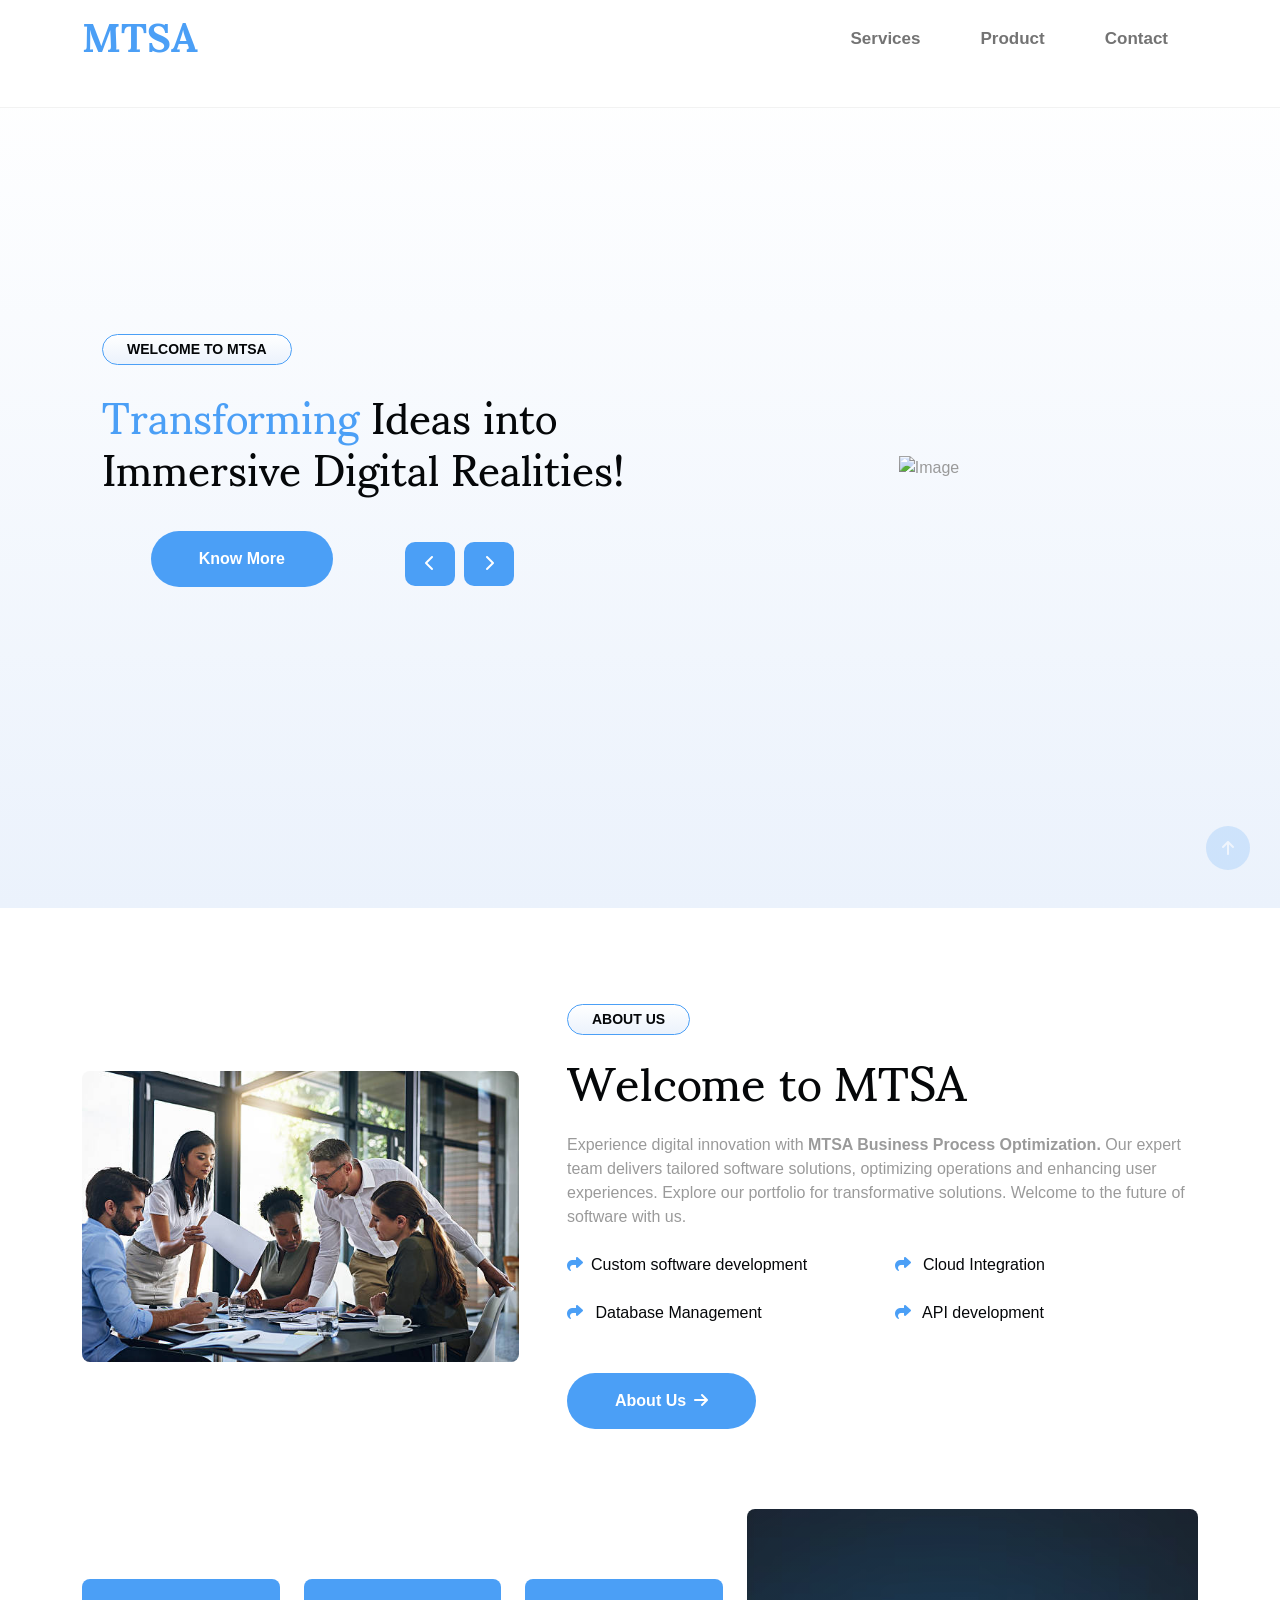
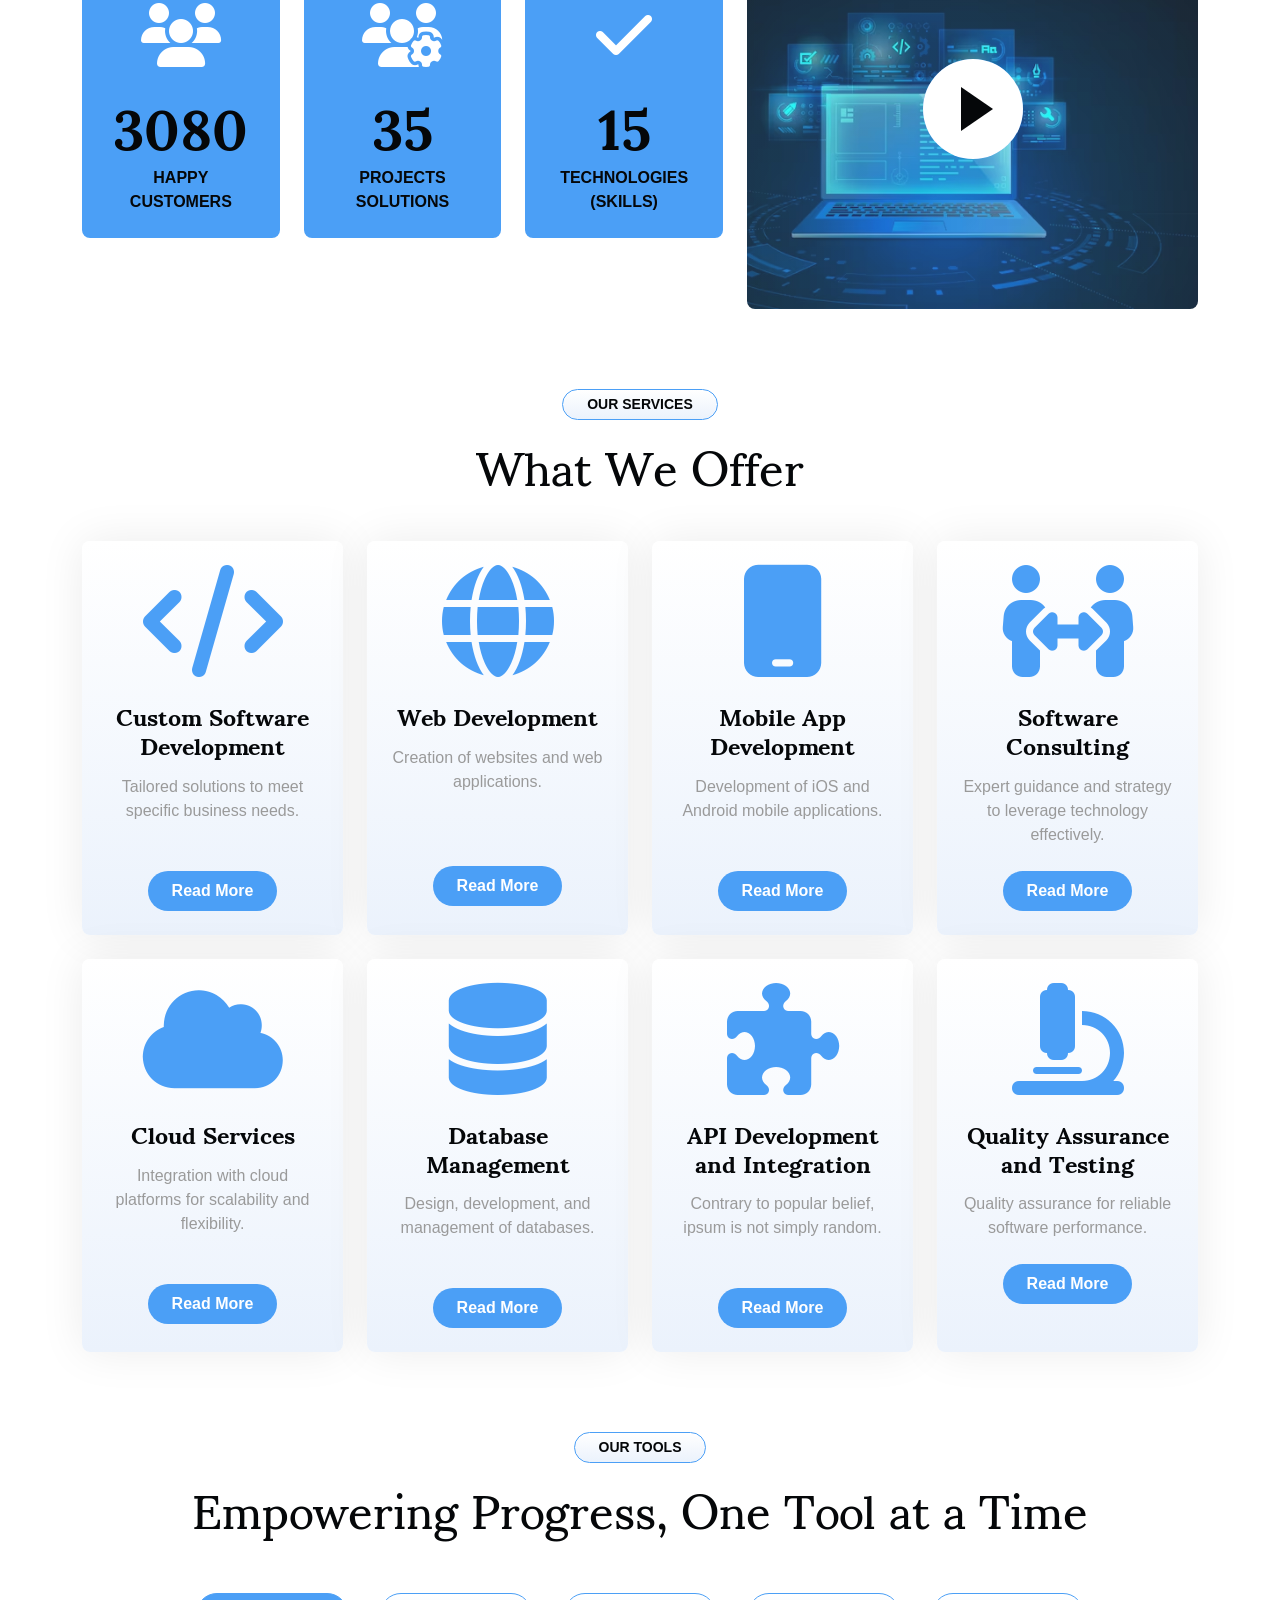
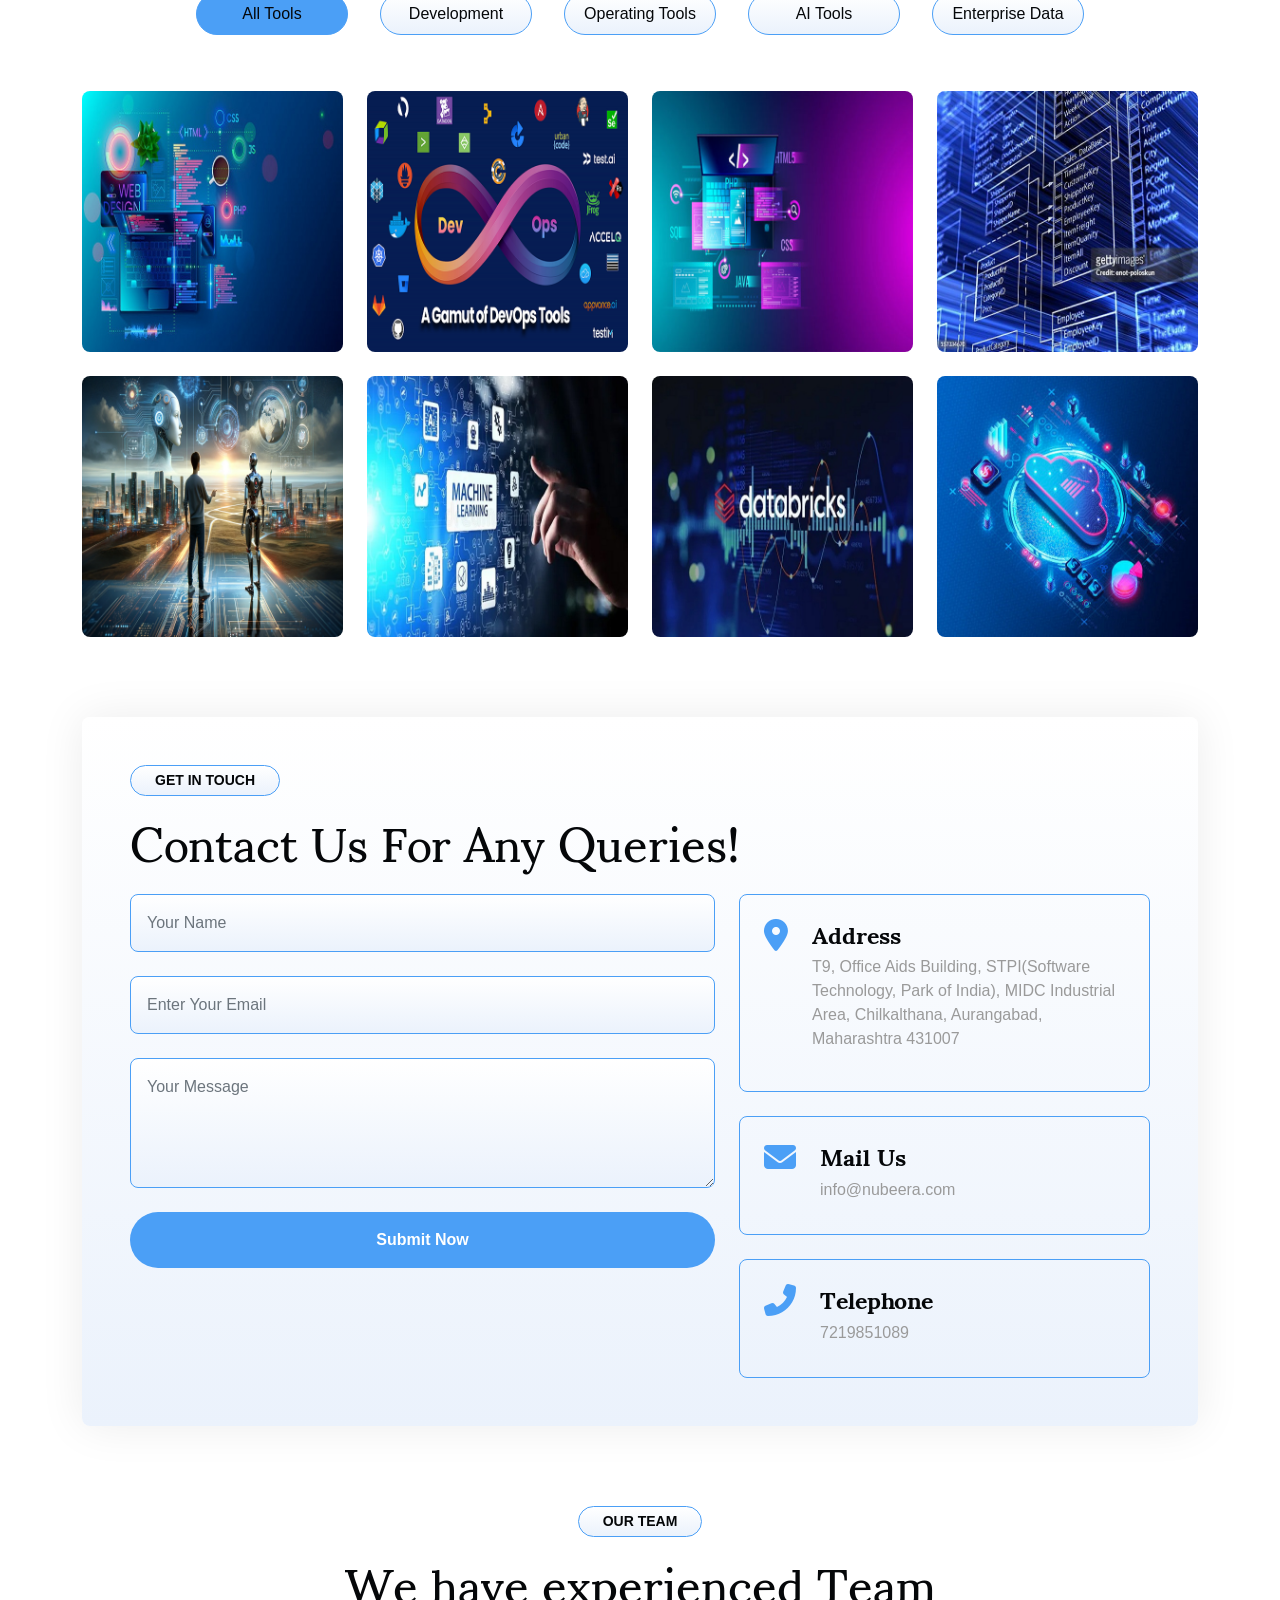
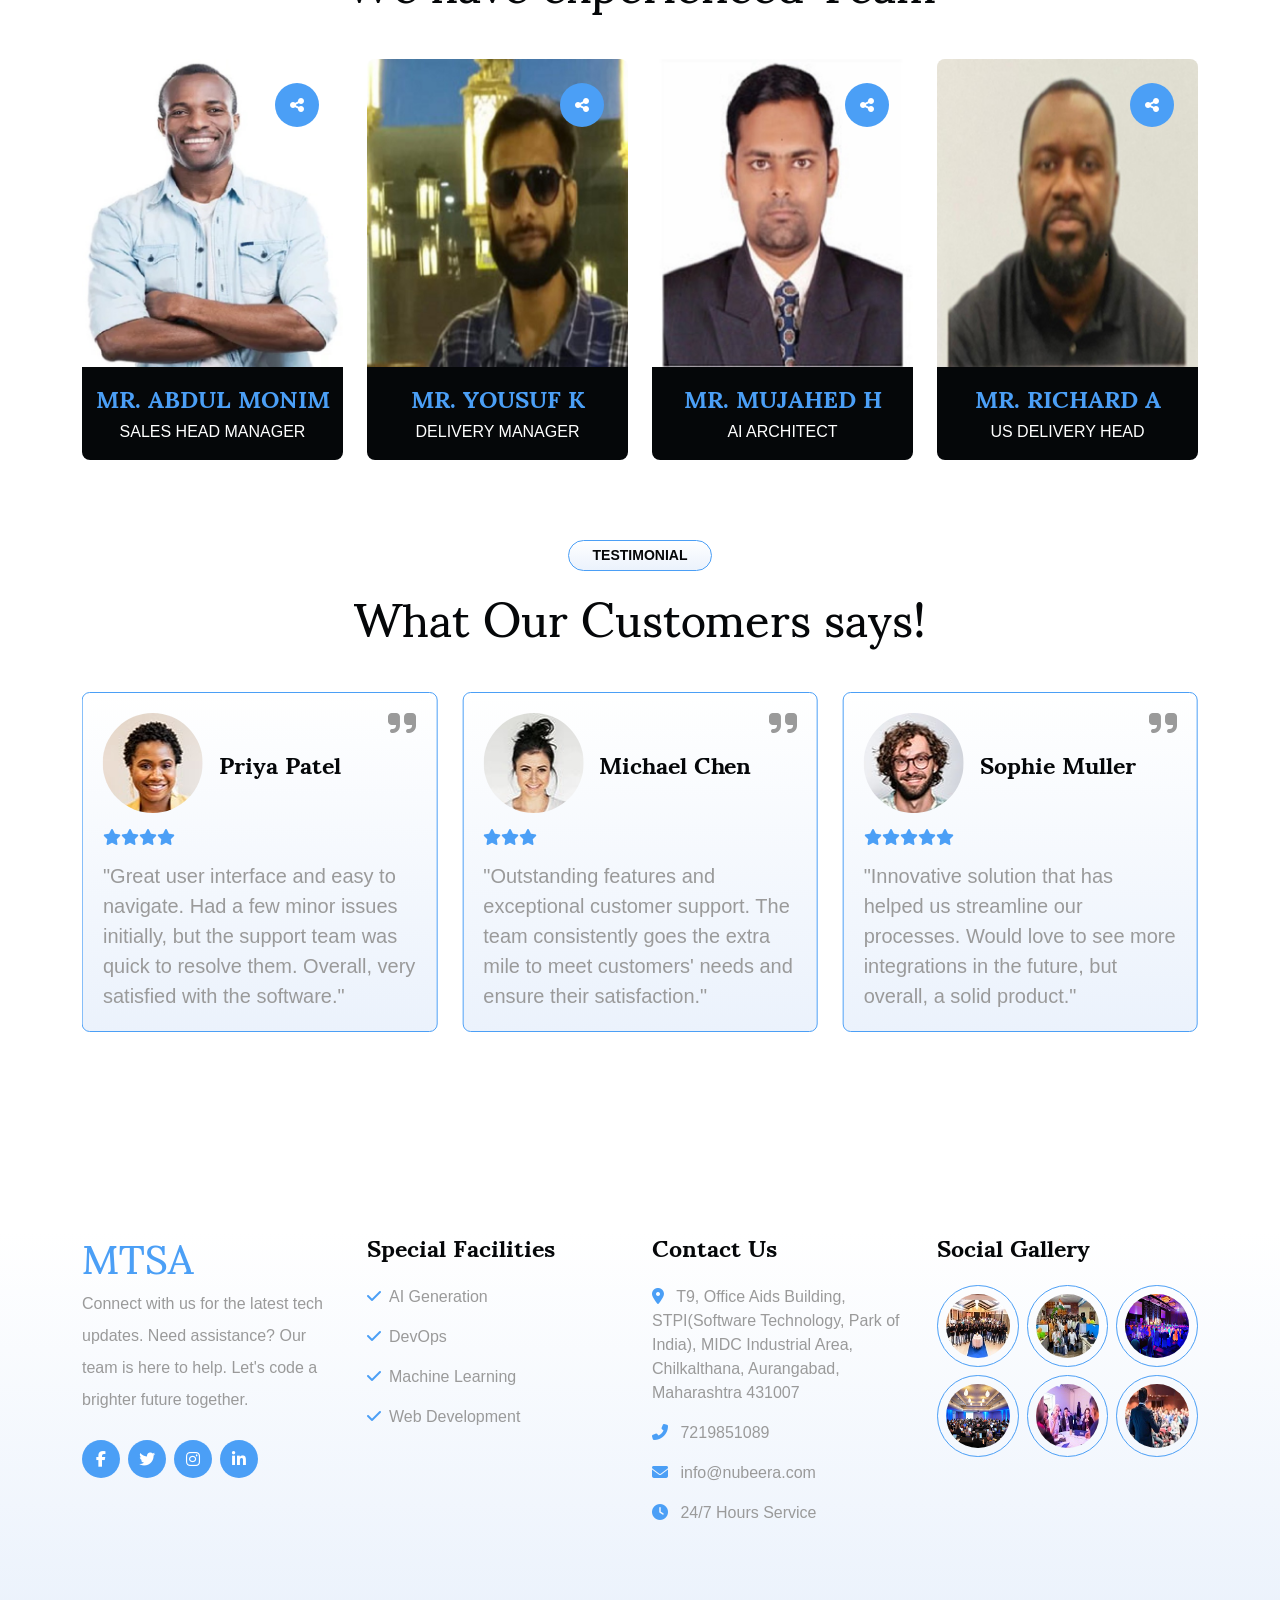
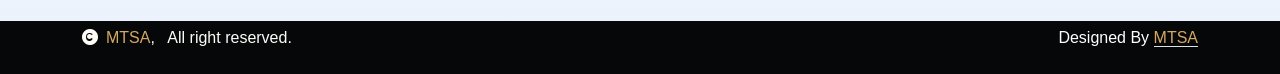
==== index.html @ e94530b8 "updated  services aand contact us page" ====
<!DOCTYPE html>
<html lang="en">

<head>
    <meta charset="utf-8">
    <title>MTSA Software Solutions</title>
    <meta content="width=device-width, initial-scale=1.0" name="viewport">
    <meta content="" name="keywords">
    <meta content="" name="description">

    <!-- Google Web Fonts -->
    <!-- <link rel="preconnect" href="https://fonts.googleapis.com">
    <link rel="preconnect" href="https://fonts.gstatic.com" crossorigin>
    <link href="https://fonts.googleapis.com/css2?family=Open+Sans:wght@400;600&family=Playball&display=swap"
        rel="stylesheet"> -->

    <link rel="preconnect" href="https://fonts.googleapis.com">
    <link rel="preconnect" href="https://fonts.gstatic.com" crossorigin>
    <link href="https://fonts.googleapis.com/css2?family=Sumana:wght@400;700&display=swap" rel="stylesheet">

    <!-- Icon Font Stylesheet -->
    <link rel="stylesheet" href="https://use.fontawesome.com/releases/v5.15.4/css/all.css" />
    <link href="https://cdn.jsdelivr.net/npm/bootstrap-icons@1.4.1/font/bootstrap-icons.css" rel="stylesheet">

    <!-- Libraries Stylesheet -->
    <link href="lib/animate/animate.min.css" rel="stylesheet">
    <link href="lib/lightbox/css/lightbox.min.css" rel="stylesheet">
    <link href="lib/owlcarousel/owl.carousel.min.css" rel="stylesheet">
    <link rel="stylesheet" href="https://cdnjs.cloudflare.com/ajax/libs/font-awesome/6.4.0/css/all.min.css"
        integrity="sha512-iecdLmaskl7CVkqkXNQ/ZH/XLlvWZOJyj7Yy7tcenmpD1ypASozpmT/E0iPtmFIB46ZmdtAc9eNBvH0H/ZpiBw=="
        crossorigin="anonymous" referrerpolicy="no-referrer" />

    <!-- Customized Bootstrap Stylesheet -->
    <link href="css/bootstrap.min.css" rel="stylesheet">

    <!-- Template Stylesheet -->
    <link href="css/style.css" rel="stylesheet">
    <link href="css/slider.css" rel="stylesheet">
</head>

<body>

    <!-- Spinner Start -->
    <div id="spinner"
        class="show w-100 vh-100 bg-white position-fixed translate-middle top-50 start-50  d-flex align-items-center justify-content-center">
        <div class="spinner-grow text-primary" role="status"></div>
    </div>
    <!-- Spinner End -->


    <!-- Navbar start -->
    <div class="container-fluid nav-bar">
        <div class="container">
            <nav class="navbar navbar-light navbar-expand-lg py-4">
                <a href="index.html" class="navbar-brand">
                    <h1 class="text-primary fw-bold mb-0 words-size">MTSA<span class="text-dark"></span> </h1>
                </a>
                <button class="navbar-toggler py-2 px-3" type="button" data-bs-toggle="collapse"
                    data-bs-target="#navbarCollapse">
                    <span class="fa fa-bars text-primary"></span>
                </button>
                <div class="collapse navbar-collapse justify-content-end" id="navbarCollapse">
                    <div class="navbar-nav">
                        <a href="service.html" class="nav-item nav-link">Services</a>
                        <a href="event.html" class="nav-item nav-link">Product</a>
                        <a href="contact.html" class="nav-item nav-link">Contact</a>
                        <!-- <div class="nav-item dropdown">
                            <a href="#" class="nav-link dropdown-toggle" data-bs-toggle="dropdown">Pages</a>
                            <div class="dropdown-menu bg-light">
                                <a href="book.html" class="dropdown-item">Booking</a>
                                <a href="blog.html" class="dropdown-item">Our Blog</a>
                                <a href="team.html" class="dropdown-item">Our Team</a>
                                <a href="testimonial.html" class="dropdown-item">Testimonial</a>
                                <a href="404.html" class="dropdown-item">404 Page</a>
                            </div>
                        </div> -->
                    </div>
                    <!-- <button class="btn-search btn btn-primary btn-md-square me-4 rounded-circle d-none d-lg-inline-flex"
                        data-bs-toggle="modal" data-bs-target="#searchModal"><i class="fas fa-search"></i></button>
                    <a href="" class="btn btn-primary py-2 px-4 d-none d-xl-inline-block rounded-pill">Book Now</a> -->
                </div>
            </nav>
        </div>
    </div>
    <!-- Navbar End -->


    <!-- Modal Search Start -->
    <div class="modal fade" id="searchModal" tabindex="-1" aria-labelledby="exampleModalLabel" aria-hidden="true">
        <div class="modal-dialog modal-fullscreen">
            <div class="modal-content rounded-0">
                <div class="modal-header">
                    <h5 class="modal-title" id="exampleModalLabel">Search by keyword</h5>
                    <button type="button" class="btn-close" data-bs-dismiss="modal" aria-label="Close"></button>
                </div>
                <div class="modal-body d-flex align-items-center">
                    <div class="input-group w-75 mx-auto d-flex">
                        <input type="search" class="form-control bg-transparent p-3" placeholder="keywords"
                            aria-describedby="search-icon-1">
                        <span id="search-icon-1" class="input-group-text p-3"><i class="fa fa-search"></i></span>
                    </div>
                </div>
            </div>
        </div>
    </div>
    <!-- Modal Search End -->


    <!-- Hero Start -->
    <div class="container-fluid bg-light py-6 my-6 mt-0">
        <div class="container">
            <div class="row g-5 align-items-center">
                <!-- <div class="col-lg-7 col-md-12">
                    <small
                        class="d-inline-block fw-bold text-dark text-uppercase bg-light border border-primary rounded-pill px-4 py-1 mb-4 animated bounceInDown">Welcome
                        to MTSA</small>
                    <h1 class="display-1 mb-4 animated bounceInDown">"Empowering <span
                            class="text-primary">Tomorrow's<br></span>Solutions, Today"</h1>
                    <a href=""
                        class="btn btn-primary border-0 rounded-pill py-3 px-4 px-md-5 me-4 animated bounceInLeft">Know
                        More</a>
                </div>
                <div class="col-lg-5 col-md-12">
                    <img src="img/hero-4.png" class="img-fluid rounded animated zoomIn" style="height: 65vh;" alt="">
                    <img src="img/hero-1.gif" alt="gif-image" style="height: 59vh; width: 39vw;">
                </div> -->

                <div class="slider">
                    <div class="slide active">
                        <div class="text">
                            <small
                                class="d-inline-block fw-bold text-dark text-uppercase bg-light border border-primary rounded-pill px-4 py-1 mb-4 animated bounceInDown">Welcome
                                to MTSA</small>
                            <h1 class="display-1 mb-4 animated bounceInDown"><span
                                    class="text-primary">Transforming</span>&nbsp;Ideas into Immersive Digital
                                Realities!</h1>
                        
                            <div class="button-container">
                                <a href="#"
                                    class="btn btn-primary border-0 rounded-pill py-3 px-4 px-md-5 me-4 animated bounceInLeft">Know
                                    More</a>
                                <div class="controls border-0 rounded-pill py-3 px-4 px-md-5 me-4 animated bounceInLeft">
                                    <button onclick="prevSlide()"><i class="fas fa-chevron-left"></i></button>
                                    <button onclick="nextSlide()"><i class="fas fa-chevron-right"></i></button>
                                </div>
                            </div>
                        </div>

                        <div class="media rounded animated zoomIn">
                            <img src="img/hero-1.gif" alt="Image">
                        </div>
                    </div>

                    <div class="slide">
                        <div class="text">
                            <small
                                class="d-inline-block fw-bold text-dark text-uppercase bg-light border border-primary rounded-pill px-4 py-1 mb-4 animated bounceInDown">Welcome
                                to MTSA</small>
                            <h1 class="display-1 mb-4 animated bounceInDown">Streamlining<span
                                    class="text-primary">&nbsp;Operations</span>&nbsp;for Seamless Development</h1>
                            <div class="button-container">
                                <a href="#"
                                    class="btn btn-primary border-0 rounded-pill py-3 px-4 px-md-5 me-4 animated bounceInLeft">Know
                                    More</a>
                                    <div class="controls border-0 rounded-pill py-3 px-4 px-md-5 me-4 animated bounceInLeft">
                                    <button onclick="prevSlide()"><i class="fas fa-chevron-left"></i></button>
                                    <button onclick="nextSlide()"><i class="fas fa-chevron-right"></i></button>
                                </div>
                            </div>
                        </div>
                        <div class="media rounded animated zoomIn">
                            <img src="img/hero-2.gif" class="DevOps-gif" alt="Image">
                        </div>
                    </div>


                    <div class="slide">
                        <div class="text">
                            <small
                                class="d-inline-block fw-bold text-dark text-uppercase bg-light border border-primary rounded-pill px-4 py-1 mb-4 animated bounceInDown">Welcome
                                to MTSA</small>
                            <h1 class="display-1 mb-4 animated bounceInDown">Unleash the<span
                                    class="text-primary">&nbsp;Power</span>&nbsp;of Data with Machine Learning</h1>
                            <div class="button-container">
                                <a href="#"
                                    class="btn btn-primary border-0 rounded-pill py-3 px-4 px-md-5 me-4 animated bounceInLeft">Know
                                    More</a>
                                    <div class="controls border-0 rounded-pill py-3 px-4 px-md-5 me-4 animated bounceInLeft">
                                    <button onclick="prevSlide()"><i class="fas fa-chevron-left"></i></button>
                                    <button onclick="nextSlide()"><i class="fas fa-chevron-right"></i></button>
                                </div>
                            </div>
                        </div>
                        <div class="media rounded animated zoomIn">
                            <img src="img/hero-4.gif" class="DevOps-gif" alt="Image">
                        </div>
                    </div>
                </div>
            </div>
        </div>
    </div>

    <!-- Hero End -->

    <!-- About Satrt -->
    <div class="container-fluid py-6">
        <div class="container">
            <div class="row g-5 align-items-center">
                <div class="col-lg-5 wow bounceInUp" data-wow-delay="0.1s">
                    <img src="img/index_About_us.jpg" class="img-fluid rounded" alt="">
                </div>
                <div class="col-lg-7 wow bounceInUp" data-wow-delay="0.3s">
                    <small
                        class="d-inline-block fw-bold text-dark text-uppercase bg-light border border-primary rounded-pill px-4 py-1 mb-3">About
                        Us</small>
                    <h1 class="display-5 mb-4">Welcome to MTSA</h1>
                    <p class="mb-4">Experience digital innovation with <strong>MTSA Business Process
                            Optimization.</strong> Our expert
                        team delivers tailored software solutions, optimizing operations and enhancing user experiences.
                        Explore our portfolio for transformative solutions. Welcome to the future of software with us.
                    </p>
                    <div class="row g-4 text-dark mb-5">
                        <div class="col-sm-6">
                            <i class="fas fa-share text-primary me-2"></i>Custom software development
                        </div>
                        <div class="col-sm-6">
                            <i class="fas fa-share text-primary me-2"></i> Cloud Integration
                        </div>
                        <div class="col-sm-6">
                            <i class="fas fa-share text-primary me-2"></i> Database Management
                        </div>
                        <div class="col-sm-6">
                            <i class="fas fa-share text-primary me-2"></i> API development
                        </div>
                    </div>
                    <a href="" class="btn btn-primary py-3 px-5 rounded-pill">About Us<i
                            class="fas fa-arrow-right ps-2"></i></a>
                </div>
            </div>
        </div>
    </div>
    <!-- About End -->


    <!-- Fact Start-->
    <div class="container-fluid faqt py-6">
        <div class="container">
            <div class="row g-4 align-items-center">
                <div class="col-lg-7">
                    <div class="row g-4">
                        <div class="col-sm-4 wow bounceInUp" data-wow-delay="0.3s">
                            <div class="faqt-item bg-primary rounded p-4 text-center">
                                <i class="fas fa-users fa-4x mb-4 text-white"></i>
                                <h1 class="display-4 fw-bold" data-toggle="counter-up">7000</h1>
                                <p class="text-dark text-uppercase fw-bold mb-0">Happy Customers</p>
                            </div>
                        </div>
                        <div class="col-sm-4 wow bounceInUp" data-wow-delay="0.5s">
                            <div class="faqt-item bg-primary rounded p-4 text-center">
                                <i class="fas fa-users-cog fa-4x mb-4 text-white"></i>
                                <h1 class="display-4 fw-bold" data-toggle="counter-up">80</h1>
                                <p class="text-dark text-uppercase fw-bold mb-0">Projects Solutions</p>
                            </div>
                        </div>
                        <div class="col-sm-4 wow bounceInUp" data-wow-delay="0.7s">
                            <div class="faqt-item bg-primary rounded p-4 text-center">
                                <i class="fas fa-check fa-4x mb-4 text-white"></i>
                                <h1 class="display-4 fw-bold" data-toggle="counter-up">35</h1>
                                <p class="text-dark text-uppercase fw-bold mb-0">Technologies (Skills)</p>
                            </div>
                        </div>
                    </div>
                </div>
                <div class="col-lg-5 wow bounceInUp" data-wow-delay="0.1s">
                    <div class="video">
                        <button type="button" class="btn btn-play" data-bs-toggle="modal"
                            data-src="https://www.youtube.com/embed/BadB1z-V_qU?si=pS5UjgQh8qjHxdkt"
                            data-bs-target="#videoModal">
                            <span></span>
                        </button>
                    </div>
                </div>
            </div>
        </div>
    </div>
    <!-- Modal Video -->
    <div class="modal fade" id="videoModal" tabindex="-1" aria-labelledby="exampleModalLabel" aria-hidden="true">
        <div class="modal-dialog">
            <div class="modal-content rounded-0">
                <div class="modal-header">
                    <h5 class="modal-title" id="exampleModalLabel">Youtube Video</h5>
                    <button type="button" class="btn-close" data-bs-dismiss="modal" aria-label="Close"></button>
                </div>
                <div class="modal-body">

                    <div class="ratio ratio-16x9">
                        <iframe class="embed-responsive-item" src="" id="video" allowfullscreen
                            allowscriptaccess="always" allow="autoplay"></iframe>
                    </div>
                </div>
            </div>
        </div>
    </div>
    <!-- Fact End -->


    <!-- Service Start -->
    <div class="container-fluid service py-6">
        <div class="container">
            <div class="text-center wow bounceInUp" data-wow-delay="0.1s">
                <small
                    class="d-inline-block fw-bold text-dark text-uppercase bg-light border border-primary rounded-pill px-4 py-1 mb-3">Our
                    Services</small>
                <h1 class="display-5 mb-5">What We Offer</h1>
            </div>
            <div class="row g-4">
                <div class="col-lg-3 col-md-6 col-sm-12 wow bounceInUp" data-wow-delay="0.1s">
                    <div class="bg-light rounded service-item">
                        <div class="service-content d-flex align-items-center justify-content-center p-4">
                            <div class="service-content-icon text-center">
                                <i class="fas fa-solid fa-code fa-7x text-primary mb-4"></i>
                                <h4 class="mb-3">Custom Software Development</h4>
                                <p class="mb-4">Tailored solutions to meet specific business needs.</p><br>
                                <a href="#" class="btn btn-primary px-4 py-2 rounded-pill">Read More</a>
                            </div>
                        </div>
                    </div>
                </div>
                <div class="col-lg-3 col-md-6 col-sm-12 wow bounceInUp" data-wow-delay="0.3s">
                    <div class="bg-light rounded service-item">
                        <div class="service-content d-flex align-items-center justify-content-center p-4">
                            <div class="service-content-icon text-center">
                                <!-- <i class="fas fa-pizza-slice fa-7x text-primary mb-4"></i> -->
                                <i class="fas fa-solid fa-globe fa-7x text-primary mb-4"></i>
                                <h4 class="mb-3">Web Development</h4>
                                <p class="mb-4"> Creation of websites and web applications.</p><br><br>
                                <a href="#" class="btn btn-primary px-4 py-2 rounded-pill">Read More</a>
                            </div>
                        </div>
                    </div>
                </div>
                <div class="col-lg-3 col-md-6 col-sm-12 wow bounceInUp" data-wow-delay="0.5s">
                    <div class="bg-light rounded service-item">
                        <div class="service-content d-flex align-items-center justify-content-center p-4">
                            <div class="service-content-icon text-center">
                                <!-- <i class="fas fa-hotdog fa-7x text-primary mb-4"></i> -->
                                <i class="fas fa-solid fa-mobile fa-7x text-primary mb-4"></i>
                                <h4 class="mb-3">Mobile App Development</h4>
                                <p class="mb-4">Development of iOS and Android mobile applications.</p><br>
                                <a href="#" class="btn btn-primary px-4 py-2 rounded-pill">Read More</a>
                            </div>
                        </div>
                    </div>
                </div>
                <div class="col-lg-3 col-md-6 col-sm-12 wow bounceInUp" data-wow-delay="0.7s">
                    <div class="bg-light rounded service-item">
                        <div class="service-content d-flex align-items-center justify-content-center p-4">
                            <div class="service-content-icon text-center">
                                <!-- <i class="fas fa-hamburger fa-7x text-primary mb-4"></i> -->
                                <i class="fas fa-solid fa-people-arrows fa-7x text-primary mb-4"></i>
                                <h4 class="mb-3">Software Consulting</h4>
                                <p class="mb-4">Expert guidance and strategy to leverage technology effectively.</p>
                                <a href="#" class="btn btn-primary px-4 py-2 rounded-pill">Read More</a>
                            </div>
                        </div>
                    </div>
                </div>
                <div class="col-lg-3 col-md-6 col-sm-12 wow bounceInUp" data-wow-delay="0.1s">
                    <div class="bg-light rounded service-item">
                        <div class="service-content d-flex align-items-center justify-content-center p-4">
                            <div class="service-content-icon text-center">
                                <i class="fa fa-solid fa-cloud fa-7x text-primary mb-4"></i>
                                <h4 class="mb-3">Cloud Services</h4>
                                <p class="mb-4">Integration with cloud platforms for scalability and flexibility.</p>
                                <br>
                                <a href="#" class="btn btn-primary px-4 py-2 rounded-pill">Read More</a>
                            </div>
                        </div>
                    </div>
                </div>
                <div class="col-lg-3 col-md-6 col-sm-12 wow bounceInUp" data-wow-delay="0.3s">
                    <div class="bg-light rounded service-item">
                        <div class="service-content d-flex align-items-center justify-content-center p-4">
                            <div class="service-content-icon text-center">
                                <i class="fas fa-database fa-7x text-primary mb-4"></i>
                                <h4 class="mb-3">Database Management</h4>
                                <p class="mb-4">Design, development, and management of databases.</p><br>
                                <a href="#" class="btn btn-primary px-4 py-2 rounded-pill">Read More</a>
                            </div>
                        </div>
                    </div>
                </div>
                <div class="col-lg-3 col-md-6 col-sm-12 wow bounceInUp" data-wow-delay="0.5s">
                    <div class="bg-light rounded service-item">
                        <div class="service-content d-flex align-items-center justify-content-center p-4">
                            <div class="service-content-icon text-center">
                                <i class=" fas fa-solid fa-puzzle-piece fa-7x text-primary mb-4"></i>
                                <h4 class="mb-3">API Development and Integration</h4>
                                <p class="mb-4">Contrary to popular belief, ipsum is not simply random.</p><br>
                                <a href="#" class="btn btn-primary px-4 py-2 rounded-pill">Read More</a>
                            </div>
                        </div>
                    </div>
                </div>
                <div class="col-lg-3 col-md-6 col-sm-12 wow bounceInUp" data-wow-delay="0.7s">
                    <div class="bg-light rounded service-item">
                        <div class="service-content d-flex align-items-center justify-content-center p-4">
                            <div class="service-content-icon text-center">
                                <i class="fa fa-solid fa-microscope fa-7x text-primary mb-4"></i>
                                <h4 class="mb-3">Quality Assurance and Testing</h4>
                                <p class="mb-4">Quality assurance for reliable software performance.</p>
                                <a href="#" class="btn btn-primary px-4 py-2 rounded-pill">Read More</a>
                            </div>
                        </div>
                    </div>
                </div>
            </div>
        </div>
    </div>
    <!-- Service End -->


    <!-- Tools Start -->
    <div class="container-fluid event py-6">
        <div class="container">
            <div class="text-center wow bounceInUp" data-wow-delay="0.1s">
                <small
                    class="d-inline-block fw-bold text-dark text-uppercase bg-light border border-primary rounded-pill px-4 py-1 mb-3">
                    OUR TOOLS</small>
                <h1 class="display-5 mb-5">Empowering Progress, One Tool at a Time</h1>
            </div>
            <div class="tab-class text-center">
                <ul class="nav nav-pills d-inline-flex justify-content-center mb-5 wow bounceInUp"
                    data-wow-delay="0.1s">
                    <li class="nav-item p-2">
                        <a class="d-flex mx-2 py-2 border border-primary bg-light rounded-pill active"
                            data-bs-toggle="pill" href="#tab-1">
                            <span class="text-dark" style="width: 150px;">All Tools</span>
                        </a>
                    </li>
                    <li class="nav-item p-2">
                        <a class="d-flex py-2 mx-2 border border-primary bg-light rounded-pill" data-bs-toggle="pill"
                            href="#tab-2">
                            <span class="text-dark" style="width: 150px;">Development</span>
                        </a>
                    </li>
                    <li class="nav-item p-2">
                        <a class="d-flex mx-2 py-2 border border-primary bg-light rounded-pill" data-bs-toggle="pill"
                            href="#tab-3">
                            <span class="text-dark" style="width: 150px;">Operating Tools</span>
                        </a>
                    </li>
                    <li class="nav-item p-2">
                        <a class="d-flex mx-2 py-2 border border-primary bg-light rounded-pill" data-bs-toggle="pill"
                            href="#tab-4">
                            <span class="text-dark" style="width: 150px;">AI Tools</span>
                        </a>
                    </li>
                    <li class="nav-item p-2">
                        <a class="d-flex mx-2 py-2 border border-primary bg-light rounded-pill" data-bs-toggle="pill"
                            href="#tab-5">
                            <span class="text-dark" style="width: 150px;">Enterprise Data</span>
                        </a>
                    </li>
                </ul>
                <div class="tab-content">
                    <div id="tab-1" class="tab-pane fade show p-0 active">
                        <div class="row g-4">
                            <div class="col-lg-12">
                                <div class="row g-4">
                                    <div class="col-md-6 col-lg-3 wow bounceInUp" data-wow-delay="0.1s">
                                        <div class="event-img position-relative">
                                            <img class="img-fluid rounded w-100" src="img/Web_1.jpg" alt="">
                                            <div class="event-overlay d-flex flex-column p-4">
                                                <h4 class="me-auto">Development</h4>
                                                <a href="img/Web_1.jpg" data-lightbox="event-1" class="my-auto"><i
                                                        class="fas fa-search-plus text-dark fa-2x"></i></a>
                                            </div>
                                        </div>
                                    </div>
                                    <div class="col-md-6 col-lg-3 wow bounceInUp" data-wow-delay="0.3s">
                                        <div class="event-img position-relative">
                                            <img class="img-fluid rounded w-100" src="img/operating_tools_1.jpg" alt="">
                                            <div class="event-overlay d-flex flex-column p-4">
                                                <h4 class="me-auto">Operating Tools</h4>
                                                <a href="img/operating_tools_1.jpg" data-lightbox="event-2"
                                                    class="my-auto"><i
                                                        class="fas fa-search-plus text-dark fa-2x"></i></a>
                                            </div>
                                        </div>
                                    </div>
                                    <div class="col-md-6 col-lg-3 wow bounceInUp" data-wow-delay="0.5s">
                                        <div class="event-img position-relative">
                                            <img class="img-fluid rounded w-100" src="img/Web_2.jpg" alt="">
                                            <div class="event-overlay d-flex flex-column p-4">
                                                <h4 class="me-auto">Development</h4>
                                                <a href="img/Web_2.jpg" data-lightbox="event-3" class="my-auto"><i
                                                        class="fas fa-search-plus text-dark fa-2x"></i></a>
                                            </div>
                                        </div>
                                    </div>
                                    <div class="col-md-6 col-lg-3 wow bounceInUp" data-wow-delay="0.7s">
                                        <div class="event-img position-relative">
                                            <img class="img-fluid rounded w-100" src="img/Enterprise Data_1.jpg" alt="">
                                            <div class="event-overlay d-flex flex-column p-4">
                                                <h4 class="me-auto">Enterprise Data</h4>
                                                <a href="img/Enterprise Data_1.jpg" data-lightbox="event-4"
                                                    class="my-auto"><i
                                                        class="fas fa-search-plus text-dark fa-2x"></i></a>
                                            </div>
                                        </div>
                                    </div>
                                    <div class="col-md-6 col-lg-3 wow bounceInUp" data-wow-delay="0.1s">
                                        <div class="event-img position-relative">
                                            <img class="img-fluid rounded w-100" src="img/AI_Tools_1.jpg" alt="">
                                            <div class="event-overlay d-flex flex-column p-4">
                                                <h4 class="me-auto">AI Tools</h4>
                                                <a href="img/AI_Tools_1.jpg" data-lightbox="event-5" class="my-auto"><i
                                                        class="fas fa-search-plus text-dark fa-2x"></i></a>
                                            </div>
                                        </div>
                                    </div>
                                    <div class="col-md-6 col-lg-3 wow bounceInUp" data-wow-delay="0.3s">
                                        <div class="event-img position-relative">
                                            <img class="img-fluid rounded w-100" src="img/AI_Tools_2.jpg" alt="">
                                            <div class="event-overlay d-flex flex-column p-4">
                                                <h4 class="me-auto">AI Tools</h4>
                                                <a href="img/AI_Tools_2.jpg" data-lightbox="event-6" class="my-auto"><i
                                                        class="fas fa-search-plus text-dark fa-2x"></i></a>
                                            </div>
                                        </div>
                                    </div>
                                    <div class="col-md-6 col-lg-3 wow bounceInUp" data-wow-delay="0.5s">
                                        <div class="event-img position-relative">
                                            <img class="img-fluid rounded w-100" src="img/Enterprise Data_2.jpg" alt="">
                                            <div class="event-overlay d-flex flex-column p-4">
                                                <h4 class="me-auto">Enterprise Data</h4>
                                                <a href="img/Enterprise Data_2.jpg" data-lightbox="event-7"
                                                    class="my-auto"><i
                                                        class="fas fa-search-plus text-dark fa-2x"></i></a>
                                            </div>
                                        </div>
                                    </div>
                                    <div class="col-md-6 col-lg-3 wow bounceInUp" data-wow-delay="0.7s">
                                        <div class="event-img position-relative">
                                            <img class="img-fluid rounded w-100" src="img/operating_tools_2.jpg" alt="">
                                            <div class="event-overlay d-flex flex-column p-4">
                                                <h4 class="me-auto">Operating Tools</h4>
                                                <a href="img/operating_tools_2.jpg" data-lightbox="event-17"
                                                    class="my-auto"><i
                                                        class="fas fa-search-plus text-dark fa-2x"></i></a>
                                            </div>
                                        </div>
                                    </div>
                                </div>
                            </div>
                        </div>
                    </div>
                    <div id="tab-2" class="tab-pane fade show p-0">
                        <div class="row g-4">
                            <div class="col-lg-12">
                                <div class="row g-4">
                                    <div class="col-md-6 col-lg-3">
                                        <div class="event-img position-relative">
                                            <img class="img-fluid rounded w-100" src="img/Web_1.jpg" alt="">
                                            <div class="event-overlay d-flex flex-column p-4">
                                                <h4 class="me-auto">Development</h4>
                                                <a href="img/Web_1.jpg" data-lightbox="event-8" class="my-auto"><i
                                                        class="fas fa-search-plus text-dark fa-2x"></i></a>
                                            </div>
                                        </div>
                                    </div>
                                    <div class="col-md-6 col-lg-3">
                                        <div class="event-img position-relative">
                                            <img class="img-fluid rounded w-100" src="img/Web_2.jpg" alt="">
                                            <div class="event-overlay d-flex flex-column p-4">
                                                <h4 class="me-auto">Development</h4>
                                                <a href="img/Web_2.jpg" data-lightbox="event-9" class="my-auto"><i
                                                        class="fas fa-search-plus text-dark fa-2x"></i></a>
                                            </div>
                                        </div>
                                    </div>
                                </div>
                            </div>
                        </div>
                    </div>
                    <div id="tab-3" class="tab-pane fade show p-0">
                        <div class="row g-4">
                            <div class="col-lg-12">
                                <div class="row g-4">
                                    <div class="col-md-6 col-lg-3">
                                        <div class="event-img position-relative">
                                            <img class="img-fluid rounded w-100" src="img/operating_tools_1.jpg" alt="">
                                            <div class="event-overlay d-flex flex-column p-4">
                                                <h4 class="me-auto">Operating Tools</h4>
                                                <a href="img/operating_tools_1.jpg" data-lightbox="event-10"
                                                    class="my-auto"><i
                                                        class="fas fa-search-plus text-dark fa-2x"></i></a>
                                            </div>
                                        </div>
                                    </div>
                                    <div class="col-md-6 col-lg-3">
                                        <div class="event-img position-relative">
                                            <img class="img-fluid rounded w-100" src="img/operating_tools_2.jpg" alt="">
                                            <div class="event-overlay d-flex flex-column p-4">
                                                <h4 class="me-auto">Operating Tools</h4>
                                                <a href="img/operating_tools_2.jpg" data-lightbox="event-11"
                                                    class="my-auto"><i
                                                        class="fas fa-search-plus text-dark fa-2x"></i></a>
                                            </div>
                                        </div>
                                    </div>
                                </div>
                            </div>
                        </div>
                    </div>
                    <div id="tab-4" class="tab-pane fade show p-0">
                        <div class="row g-4">
                            <div class="col-lg-12">
                                <div class="row g-4">
                                    <div class="col-md-6 col-lg-3">
                                        <div class="event-img position-relative">
                                            <img class="img-fluid rounded w-100" src="img/AI_Tools_1.jpg" alt="">
                                            <div class="event-overlay d-flex flex-column p-4">
                                                <h4 class="me-auto">AI Tools</h4>
                                                <a href="img/AI_Tools_1.jpg" data-lightbox="event-12" class="my-auto"><i
                                                        class="fas fa-search-plus text-dark fa-2x"></i></a>
                                            </div>
                                        </div>
                                    </div>
                                    <div class="col-md-6 col-lg-3">
                                        <div class="event-img position-relative">
                                            <img class="img-fluid rounded w-100" src="img/AI_Tools_2.jpg" alt="">
                                            <div class="event-overlay d-flex flex-column p-4">
                                                <h4 class="me-auto">AI Tools</h4>
                                                <a href="img/AI_Tools_2.jpg" data-lightbox="event-13" class="my-auto"><i
                                                        class="fas fa-search-plus text-dark fa-2x"></i></a>
                                            </div>
                                        </div>
                                    </div>
                                </div>
                            </div>
                        </div>
                    </div>
                    <div id="tab-5" class="tab-pane fade show p-0">
                        <div class="row g-4">
                            <div class="col-lg-12">
                                <div class="row g-4">
                                    <div class="col-md-6 col-lg-3">
                                        <div class="event-img position-relative">
                                            <img class="img-fluid rounded w-100" src="img/Enterprise Data_1.jpg" alt="">
                                            <div class="event-overlay d-flex flex-column p-4">
                                                <h4 class="me-auto">Enterprise Data</h4>
                                                <a href="img/Enterprise Data_1.jpg" data-lightbox="event-14"
                                                    class="my-auto"><i
                                                        class="fas fa-search-plus text-dark fa-2x"></i></a>
                                            </div>
                                        </div>
                                    </div>
                                    <div class="col-md-6 col-lg-3">
                                        <div class="event-img position-relative">
                                            <img class="img-fluid rounded w-100" src="img/Enterprise Data_2.jpg" alt="">
                                            <div class="event-overlay d-flex flex-column p-4">
                                                <h4 class="me-auto">Enterprise Data</h4>
                                                <a href="img/Enterprise Data_2.jpg" data-lightbox="event-15"
                                                    class="my-auto"><i
                                                        class="fas fa-search-plus text-dark fa-2x"></i></a>
                                            </div>
                                        </div>
                                    </div>
                                </div>
                            </div>
                        </div>
                    </div>
                </div>
            </div>
        </div>
    </div>
    <!-- Tools End -->


    <!-- Menu Start -->
    <!-- <div class="container-fluid menu bg-light py-6 my-6">
        <div class="container">
            <div class="text-center wow bounceInUp" data-wow-delay="0.1s">
                <small
                    class="d-inline-block fw-bold text-dark text-uppercase bg-light border border-primary rounded-pill px-4 py-1 mb-3">Our
                    Tools</small>
                <h1 class="display-5 mb-5">Empowering Progress, One Tool at a Time</h1>
            </div>
            <div class="tab-class text-center">
                <ul class="nav nav-pills d-inline-flex justify-content-center mb-5 wow bounceInUp"
                    data-wow-delay="0.1s">
                    <li class="nav-item p-2">
                        <a class="d-flex py-2 mx-2 border border-primary bg-white rounded-pill active"
                            data-bs-toggle="pill" href="#tab-6">
                            <span class="text-dark" style="width: 150px;">Starter</span>
                        </a>
                    </li>
                    <li class="nav-item p-2">
                        <a class="d-flex py-2 mx-2 border border-primary bg-white rounded-pill" data-bs-toggle="pill"
                            href="#tab-7">
                            <span class="text-dark" style="width: 150px;">Main Course</span>
                        </a>
                    </li>
                    <li class="nav-item p-2">
                        <a class="d-flex py-2 mx-2 border border-primary bg-white rounded-pill" data-bs-toggle="pill"
                            href="#tab-8">
                            <span class="text-dark" style="width: 150px;">Drinks</span>
                        </a>
                    </li>
                    <li class="nav-item p-2">
                        <a class="d-flex py-2 mx-2 border border-primary bg-white rounded-pill" data-bs-toggle="pill"
                            href="#tab-9">
                            <span class="text-dark" style="width: 150px;">Offers</span>
                        </a>
                    </li>
                    <li class="nav-item p-2">
                        <a class="d-flex py-2 mx-2 border border-primary bg-white rounded-pill" data-bs-toggle="pill"
                            href="#tab-10">
                            <span class="text-dark" style="width: 150px;">Our Spesial</span>
                        </a>
                    </li>
                </ul>
                <div class="tab-content">
                    <div id="tab-6" class="tab-pane fade show p-0 active">
                        <div class="row g-4">
                            <div class="col-lg-6 wow bounceInUp" data-wow-delay="0.1s">
                                <div class="menu-item d-flex align-items-center">
                                    <img class="flex-shrink-0 img-fluid rounded-circle" src="img/menu-01.jpg" alt="">
                                    <div class="w-100 d-flex flex-column text-start ps-4">
                                        <div
                                            class="d-flex justify-content-between border-bottom border-primary pb-2 mb-2">
                                            <h4>Paneer</h4>
                                            <h4 class="text-primary">$90</h4>
                                        </div>
                                        <p class="mb-0">Consectetur adipiscing elit sed dwso eiusmod tempor incididunt
                                            ut labore.</p>
                                    </div>
                                </div>
                            </div>
                            <div class="col-lg-6 wow bounceInUp" data-wow-delay="0.2s">
                                <div class="menu-item d-flex align-items-center">
                                    <img class="flex-shrink-0 img-fluid rounded-circle" src="img/menu-02.jpg" alt="">
                                    <div class="w-100 d-flex flex-column text-start ps-4">
                                        <div
                                            class="d-flex justify-content-between border-bottom border-primary pb-2 mb-2">
                                            <h4>Sweet Potato</h4>
                                            <h4 class="text-primary">$90</h4>
                                        </div>
                                        <p class="mb-0">Consectetur adipiscing elit sed dwso eiusmod tempor incididunt
                                            ut labore.</p>
                                    </div>
                                </div>
                            </div>
                            <div class="col-lg-6 wow bounceInUp" data-wow-delay="0.3s">
                                <div class="menu-item d-flex align-items-center">
                                    <img class="flex-shrink-0 img-fluid rounded-circle" src="img/menu-03.jpg" alt="">
                                    <div class="w-100 d-flex flex-column text-start ps-4">
                                        <div
                                            class="d-flex justify-content-between border-bottom border-primary pb-2 mb-2">
                                            <h4>Sabudana Tikki</h4>
                                            <h4 class="text-primary">$90</h4>
                                        </div>
                                        <p class="mb-0">Consectetur adipiscing elit sed dwso eiusmod tempor incididunt
                                            ut labore.</p>
                                    </div>
                                </div>
                            </div>
                            <div class="col-lg-6 wow bounceInUp" data-wow-delay="0.4s">
                                <div class="menu-item d-flex align-items-center">
                                    <img class="flex-shrink-0 img-fluid rounded-circle" src="img/menu-04.jpg" alt="">
                                    <div class="w-100 d-flex flex-column text-start ps-4">
                                        <div
                                            class="d-flex justify-content-between border-bottom border-primary pb-2 mb-2">
                                            <h4>Pizza</h4>
                                            <h4 class="text-primary">$90</h4>
                                        </div>
                                        <p class="mb-0">Consectetur adipiscing elit sed dwso eiusmod tempor incididunt
                                            ut labore.</p>
                                    </div>
                                </div>
                            </div>
                            <div class="col-lg-6 wow bounceInUp" data-wow-delay="0.5s">
                                <div class="menu-item d-flex align-items-center">
                                    <img class="flex-shrink-0 img-fluid rounded-circle" src="img/menu-05.jpg" alt="">
                                    <div class="w-100 d-flex flex-column text-start ps-4">
                                        <div
                                            class="d-flex justify-content-between border-bottom border-primary pb-2 mb-2">
                                            <h4>Bacon</h4>
                                            <h4 class="text-primary">$90</h4>
                                        </div>
                                        <p class="mb-0">Consectetur adipiscing elit sed dwso eiusmod tempor incididunt
                                            ut labore.</p>
                                    </div>
                                </div>
                            </div>
                            <div class="col-lg-6 wow bounceInUp" data-wow-delay="0.6s">
                                <div class="menu-item d-flex align-items-center">
                                    <img class="flex-shrink-0 img-fluid rounded-circle" src="img/menu-06.jpg" alt="">
                                    <div class="w-100 d-flex flex-column text-start ps-4">
                                        <div
                                            class="d-flex justify-content-between border-bottom border-primary pb-2 mb-2">
                                            <h4>Chicken</h4>
                                            <h4 class="text-primary">$90</h4>
                                        </div>
                                        <p class="mb-0">Consectetur adipiscing elit sed dwso eiusmod tempor incididunt
                                            ut labore.</p>
                                    </div>
                                </div>
                            </div>
                            <div class="col-lg-6 wow bounceInUp" data-wow-delay="0.7s">
                                <div class="menu-item d-flex align-items-center">
                                    <img class="flex-shrink-0 img-fluid rounded-circle" src="img/menu-07.jpg" alt="">
                                    <div class="w-100 d-flex flex-column text-start ps-4">
                                        <div
                                            class="d-flex justify-content-between border-bottom border-primary pb-2 mb-2">
                                            <h4>Blooming</h4>
                                            <h4 class="text-primary">$90</h4>
                                        </div>
                                        <p class="mb-0">Consectetur adipiscing elit sed dwso eiusmod tempor incididunt
                                            ut labore.</p>
                                    </div>
                                </div>
                            </div>
                            <div class="col-lg-6 wow bounceInUp" data-wow-delay="0.8s">
                                <div class="menu-item d-flex align-items-center">
                                    <img class="flex-shrink-0 img-fluid rounded-circle" src="img/menu-08.jpg" alt="">
                                    <div class="w-100 d-flex flex-column text-start ps-4">
                                        <div
                                            class="d-flex justify-content-between border-bottom border-primary pb-2 mb-2">
                                            <h4>Sweet</h4>
                                            <h4 class="text-primary">$90</h4>
                                        </div>
                                        <p class="mb-0">Consectetur adipiscing elit sed dwso eiusmod tempor incididunt
                                            ut labore.</p>
                                    </div>
                                </div>
                            </div>
                        </div>
                    </div>
                    <div id="tab-7" class="tab-pane fade show p-0">
                        <div class="row g-4">
                            <div class="col-lg-6">
                                <div class="menu-item d-flex align-items-center">
                                    <img class="flex-shrink-0 img-fluid rounded-circle" src="img/menu-01.jpg" alt="">
                                    <div class="w-100 d-flex flex-column text-start ps-4">
                                        <div
                                            class="d-flex justify-content-between border-bottom border-primary pb-2 mb-2">
                                            <h4>Argentinian</h4>
                                            <h4 class="text-primary">$90</h4>
                                        </div>
                                        <p class="mb-0">Consectetur adipiscing elit sed dwso eiusmod tempor incididunt
                                            ut labore.</p>
                                    </div>
                                </div>
                            </div>
                            <div class="col-lg-6">
                                <div class="menu-item d-flex align-items-center">
                                    <img class="flex-shrink-0 img-fluid rounded-circle" src="img/menu-03.jpg" alt="">
                                    <div class="w-100 d-flex flex-column text-start ps-4">
                                        <div
                                            class="d-flex justify-content-between border-bottom border-primary pb-2 mb-2">
                                            <h4>Crispy</h4>
                                            <h4 class="text-primary">$90</h4>
                                        </div>
                                        <p class="mb-0">Consectetur adipiscing elit sed dwso eiusmod tempor incididunt
                                            ut labore.</p>
                                    </div>
                                </div>
                            </div>
                            <div class="col-lg-6">
                                <div class="menu-item d-flex align-items-center">
                                    <img class="flex-shrink-0 img-fluid rounded-circle" src="img/menu-05.jpg" alt="">
                                    <div class="w-100 d-flex flex-column text-start ps-4">
                                        <div
                                            class="d-flex justify-content-between border-bottom border-primary pb-2 mb-2">
                                            <h4>Sabudana Tikki</h4>
                                            <h4 class="text-primary">$90</h4>
                                        </div>
                                        <p class="mb-0">Consectetur adipiscing elit sed dwso eiusmod tempor incididunt
                                            ut labore.</p>
                                    </div>
                                </div>
                            </div>
                            <div class="col-lg-6">
                                <div class="menu-item d-flex align-items-center">
                                    <img class="flex-shrink-0 img-fluid rounded-circle" src="img/menu-07.jpg" alt="">
                                    <div class="w-100 d-flex flex-column text-start ps-4">
                                        <div
                                            class="d-flex justify-content-between border-bottom border-primary pb-2 mb-2">
                                            <h4>Blooming</h4>
                                            <h4 class="text-primary">$90</h4>
                                        </div>
                                        <p class="mb-0">Consectetur adipiscing elit sed dwso eiusmod tempor incididunt
                                            ut labore.</p>
                                    </div>
                                </div>
                            </div>
                            <div class="col-lg-6">
                                <div class="menu-item d-flex align-items-center">
                                    <img class="flex-shrink-0 img-fluid rounded-circle" src="img/menu-08.jpg" alt="">
                                    <div class="w-100 d-flex flex-column text-start ps-4">
                                        <div
                                            class="d-flex justify-content-between border-bottom border-primary pb-2 mb-2">
                                            <h4>Argentinian</h4>
                                            <h4 class="text-primary">$90</h4>
                                        </div>
                                        <p class="mb-0">Consectetur adipiscing elit sed dwso eiusmod tempor incididunt
                                            ut labore.</p>
                                    </div>
                                </div>
                            </div>
                            <div class="col-lg-6">
                                <div class="menu-item d-flex align-items-center">
                                    <img class="flex-shrink-0 img-fluid rounded-circle" src="img/menu-03.jpg" alt="">
                                    <div class="w-100 d-flex flex-column text-start ps-4">
                                        <div
                                            class="d-flex justify-content-between border-bottom border-primary pb-2 mb-2">
                                            <h4>Lemon</h4>
                                            <h4 class="text-primary">$90</h4>
                                        </div>
                                        <p class="mb-0">Consectetur adipiscing elit sed dwso eiusmod tempor incididunt
                                            ut labore.</p>
                                    </div>
                                </div>
                            </div>
                            <div class="col-lg-6">
                                <div class="menu-item d-flex align-items-center">
                                    <img class="flex-shrink-0 img-fluid rounded-circle" src="img/menu-02.jpg" alt="">
                                    <div class="w-100 d-flex flex-column text-start ps-4">
                                        <div
                                            class="d-flex justify-content-between border-bottom border-primary pb-2 mb-2">
                                            <h4>Water Drink</h4>
                                            <h4 class="text-primary">$90</h4>
                                        </div>
                                        <p class="mb-0">Consectetur adipiscing elit sed dwso eiusmod tempor incididunt
                                            ut labore.</p>
                                    </div>
                                </div>
                            </div>
                            <div class="col-lg-6">
                                <div class="menu-item d-flex align-items-center">
                                    <img class="flex-shrink-0 img-fluid rounded-circle" src="img/menu-01.jpg" alt="">
                                    <div class="w-100 d-flex flex-column text-start ps-4">
                                        <div
                                            class="d-flex justify-content-between border-bottom border-primary pb-2 mb-2">
                                            <h4>Salty lemon</h4>
                                            <h4 class="text-primary">$90</h4>
                                        </div>
                                        <p class="mb-0">Consectetur adipiscing elit sed dwso eiusmod tempor incididunt
                                            ut labore.</p>
                                    </div>
                                </div>
                            </div>
                        </div>
                    </div>
                    <div id="tab-8" class="tab-pane fade show p-0">
                        <div class="row g-4">
                            <div class="col-lg-6">
                                <div class="menu-item d-flex align-items-center">
                                    <img class="flex-shrink-0 img-fluid rounded-circle" src="img/menu-01.jpg" alt="">
                                    <div class="w-100 d-flex flex-column text-start ps-4">
                                        <div
                                            class="d-flex justify-content-between border-bottom border-primary pb-2 mb-2">
                                            <h4>Crispy water</h4>
                                            <h4 class="text-primary">$90</h4>
                                        </div>
                                        <p class="mb-0">Consectetur adipiscing elit sed dwso eiusmod tempor incididunt
                                            ut labore.</p>
                                    </div>
                                </div>
                            </div>
                            <div class="col-lg-6">
                                <div class="menu-item d-flex align-items-center">
                                    <img class="flex-shrink-0 img-fluid rounded-circle" src="img/menu-02.jpg" alt="">
                                    <div class="w-100 d-flex flex-column text-start ps-4">
                                        <div
                                            class="d-flex justify-content-between border-bottom border-primary pb-2 mb-2">
                                            <h4>Juice</h4>
                                            <h4 class="text-primary">$90</h4>
                                        </div>
                                        <p class="mb-0">Consectetur adipiscing elit sed dwso eiusmod tempor incididunt
                                            ut labore.</p>
                                    </div>
                                </div>
                            </div>
                            <div class="col-lg-6">
                                <div class="menu-item d-flex align-items-center">
                                    <img class="flex-shrink-0 img-fluid rounded-circle" src="img/menu-03.jpg" alt="">
                                    <div class="w-100 d-flex flex-column text-start ps-4">
                                        <div
                                            class="d-flex justify-content-between border-bottom border-primary pb-2 mb-2">
                                            <h4>Orange</h4>
                                            <h4 class="text-primary">$90</h4>
                                        </div>
                                        <p class="mb-0">Consectetur adipiscing elit sed dwso eiusmod tempor incididunt
                                            ut labore.</p>
                                    </div>
                                </div>
                            </div>
                            <div class="col-lg-6">
                                <div class="menu-item d-flex align-items-center">
                                    <img class="flex-shrink-0 img-fluid rounded-circle" src="img/menu-04.jpg" alt="">
                                    <div class="w-100 d-flex flex-column text-start ps-4">
                                        <div
                                            class="d-flex justify-content-between border-bottom border-primary pb-2 mb-2">
                                            <h4>Apple Juice</h4>
                                            <h4 class="text-primary">$90</h4>
                                        </div>
                                        <p class="mb-0">Consectetur adipiscing elit sed dwso eiusmod tempor incididunt
                                            ut labore.</p>
                                    </div>
                                </div>
                            </div>
                            <div class="col-lg-6">
                                <div class="menu-item d-flex align-items-center">
                                    <img class="flex-shrink-0 img-fluid rounded-circle" src="img/menu-05.jpg" alt="">
                                    <div class="w-100 d-flex flex-column text-start ps-4">
                                        <div
                                            class="d-flex justify-content-between border-bottom border-primary pb-2 mb-2">
                                            <h4>Banana</h4>
                                            <h4 class="text-primary">$90</h4>
                                        </div>
                                        <p class="mb-0">Consectetur adipiscing elit sed dwso eiusmod tempor incididunt
                                            ut labore.</p>
                                    </div>
                                </div>
                            </div>
                            <div class="col-lg-6">
                                <div class="menu-item d-flex align-items-center">
                                    <img class="flex-shrink-0 img-fluid rounded-circle" src="img/menu-06.jpg" alt="">
                                    <div class="w-100 d-flex flex-column text-start ps-4">
                                        <div
                                            class="d-flex justify-content-between border-bottom border-primary pb-2 mb-2">
                                            <h4>Sweet Water</h4>
                                            <h4 class="text-primary">$90</h4>
                                        </div>
                                        <p class="mb-0">Consectetur adipiscing elit sed dwso eiusmod tempor incididunt
                                            ut labore.</p>
                                    </div>
                                </div>
                            </div>
                            <div class="col-lg-6">
                                <div class="menu-item d-flex align-items-center">
                                    <img class="flex-shrink-0 img-fluid rounded-circle" src="img/menu-07.jpg" alt="">
                                    <div class="w-100 d-flex flex-column text-start ps-4">
                                        <div
                                            class="d-flex justify-content-between border-bottom border-primary pb-2 mb-2">
                                            <h4>Hot Coffee</h4>
                                            <h4 class="text-primary">$90</h4>
                                        </div>
                                        <p class="mb-0">Consectetur adipiscing elit sed dwso eiusmod tempor incididunt
                                            ut labore.</p>
                                    </div>
                                </div>
                            </div>
                            <div class="col-lg-6">
                                <div class="menu-item d-flex align-items-center">
                                    <img class="flex-shrink-0 img-fluid rounded-circle" src="img/menu-08.jpg" alt="">
                                    <div class="w-100 d-flex flex-column text-start ps-4">
                                        <div
                                            class="d-flex justify-content-between border-bottom border-primary pb-2 mb-2">
                                            <h4>Sweet Potato</h4>
                                            <h4 class="text-primary">$90</h4>
                                        </div>
                                        <p class="mb-0">Consectetur adipiscing elit sed dwso eiusmod tempor incididunt
                                            ut labore.</p>
                                    </div>
                                </div>
                            </div>
                        </div>
                    </div>
                    <div id="tab-9" class="tab-pane fade show p-0">
                        <div class="row g-4">
                            <div class="col-lg-6">
                                <div class="menu-item d-flex align-items-center">
                                    <img class="flex-shrink-0 img-fluid rounded-circle" src="img/menu-06.jpg" alt="">
                                    <div class="w-100 d-flex flex-column text-start ps-4">
                                        <div
                                            class="d-flex justify-content-between border-bottom border-primary pb-2 mb-2">
                                            <h4>Sabudana Tikki</h4>
                                            <h4 class="text-primary">$90</h4>
                                        </div>
                                        <p class="mb-0">Consectetur adipiscing elit sed dwso eiusmod tempor incididunt
                                            ut labore.</p>
                                    </div>
                                </div>
                            </div>
                            <div class="col-lg-6">
                                <div class="menu-item d-flex align-items-center">
                                    <img class="flex-shrink-0 img-fluid rounded-circle" src="img/menu-07.jpg" alt="">
                                    <div class="w-100 d-flex flex-column text-start ps-4">
                                        <div
                                            class="d-flex justify-content-between border-bottom border-primary pb-2 mb-2">
                                            <h4>Crispy</h4>
                                            <h4 class="text-primary">$90</h4>
                                        </div>
                                        <p class="mb-0">Consectetur adipiscing elit sed dwso eiusmod tempor incididunt
                                            ut labore.</p>
                                    </div>
                                </div>
                            </div>
                            <div class="col-lg-6">
                                <div class="menu-item d-flex align-items-center">
                                    <img class="flex-shrink-0 img-fluid rounded-circle" src="img/menu-09.jpg" alt="">
                                    <div class="w-100 d-flex flex-column text-start ps-4">
                                        <div
                                            class="d-flex justify-content-between border-bottom border-primary pb-2 mb-2">
                                            <h4>Pizza</h4>
                                            <h4 class="text-primary">$90</h4>
                                        </div>
                                        <p class="mb-0">Consectetur adipiscing elit sed dwso eiusmod tempor incididunt
                                            ut labore.</p>
                                    </div>
                                </div>
                            </div>
                            <div class="col-lg-6">
                                <div class="menu-item d-flex align-items-center">
                                    <img class="flex-shrink-0 img-fluid rounded-circle" src="img/menu-02.jpg" alt="">
                                    <div class="w-100 d-flex flex-column text-start ps-4">
                                        <div
                                            class="d-flex justify-content-between border-bottom border-primary pb-2 mb-2">
                                            <h4>Bacon</h4>
                                            <h4 class="text-primary">$90</h4>
                                        </div>
                                        <p class="mb-0">Consectetur adipiscing elit sed dwso eiusmod tempor incididunt
                                            ut labore.</p>
                                    </div>
                                </div>
                            </div>
                            <div class="col-lg-6">
                                <div class="menu-item d-flex align-items-center">
                                    <img class="flex-shrink-0 img-fluid rounded-circle" src="img/menu-03.jpg" alt="">
                                    <div class="w-100 d-flex flex-column text-start ps-4">
                                        <div
                                            class="d-flex justify-content-between border-bottom border-primary pb-2 mb-2">
                                            <h4>Chicken</h4>
                                            <h4 class="text-primary">$90</h4>
                                        </div>
                                        <p class="mb-0">Consectetur adipiscing elit sed dwso eiusmod tempor incididunt
                                            ut labore.</p>
                                    </div>
                                </div>
                            </div>
                            <div class="col-lg-6">
                                <div class="menu-item d-flex align-items-center">
                                    <img class="flex-shrink-0 img-fluid rounded-circle" src="img/menu-05.jpg" alt="">
                                    <div class="w-100 d-flex flex-column text-start ps-4">
                                        <div
                                            class="d-flex justify-content-between border-bottom border-primary pb-2 mb-2">
                                            <h4>Blooming</h4>
                                            <h4 class="text-primary">$90</h4>
                                        </div>
                                        <p class="mb-0">Consectetur adipiscing elit sed dwso eiusmod tempor incididunt
                                            ut labore.</p>
                                    </div>
                                </div>
                            </div>
                            <div class="col-lg-6">
                                <div class="menu-item d-flex align-items-center">
                                    <img class="flex-shrink-0 img-fluid rounded-circle" src="img/menu-07.jpg" alt="">
                                    <div class="w-100 d-flex flex-column text-start ps-4">
                                        <div
                                            class="d-flex justify-content-between border-bottom border-primary pb-2 mb-2">
                                            <h4>Sweet</h4>
                                            <h4 class="text-primary">$90</h4>
                                        </div>
                                        <p class="mb-0">Consectetur adipiscing elit sed dwso eiusmod tempor incididunt
                                            ut labore.</p>
                                    </div>
                                </div>
                            </div>
                            <div class="col-lg-6">
                                <div class="menu-item d-flex align-items-center">
                                    <img class="flex-shrink-0 img-fluid rounded-circle" src="img/menu-09.jpg" alt="">
                                    <div class="w-100 d-flex flex-column text-start ps-4">
                                        <div
                                            class="d-flex justify-content-between border-bottom border-primary pb-2 mb-2">
                                            <h4>Argentinian</h4>
                                            <h4 class="text-primary">$90</h4>
                                        </div>
                                        <p class="mb-0">Consectetur adipiscing elit sed dwso eiusmod tempor incididunt
                                            ut labore.</p>
                                    </div>
                                </div>
                            </div>
                        </div>
                    </div>
                    <div id="tab-10" class="tab-pane fade show p-0">
                        <div class="row g-4">
                            <div class="col-lg-6">
                                <div class="menu-item d-flex align-items-center">
                                    <img class="flex-shrink-0 img-fluid rounded-circle" src="img/menu-06.jpg" alt="">
                                    <div class="w-100 d-flex flex-column text-start ps-4">
                                        <div
                                            class="d-flex justify-content-between border-bottom border-primary pb-2 mb-2">
                                            <h4>Sabudana Tikki</h4>
                                            <h4 class="text-primary">$90</h4>
                                        </div>
                                        <p class="mb-0">Consectetur adipiscing elit sed dwso eiusmod tempor incididunt
                                            ut labore.</p>
                                    </div>
                                </div>
                            </div>
                            <div class="col-lg-6">
                                <div class="menu-item d-flex align-items-center">
                                    <img class="flex-shrink-0 img-fluid rounded-circle" src="img/menu-07.jpg" alt="">
                                    <div class="w-100 d-flex flex-column text-start ps-4">
                                        <div
                                            class="d-flex justify-content-between border-bottom border-primary pb-2 mb-2">
                                            <h4>Crispy</h4>
                                            <h4 class="text-primary">$90</h4>
                                        </div>
                                        <p class="mb-0">Consectetur adipiscing elit sed dwso eiusmod tempor incididunt
                                            ut labore.</p>
                                    </div>
                                </div>
                            </div>
                            <div class="col-lg-6">
                                <div class="menu-item d-flex align-items-center">
                                    <img class="flex-shrink-0 img-fluid rounded-circle" src="img/menu-09.jpg" alt="">
                                    <div class="w-100 d-flex flex-column text-start ps-4">
                                        <div
                                            class="d-flex justify-content-between border-bottom border-primary pb-2 mb-2">
                                            <h4>Pizza</h4>
                                            <h4 class="text-primary">$90</h4>
                                        </div>
                                        <p class="mb-0">Consectetur adipiscing elit sed dwso eiusmod tempor incididunt
                                            ut labore.</p>
                                    </div>
                                </div>
                            </div>
                            <div class="col-lg-6">
                                <div class="menu-item d-flex align-items-center">
                                    <img class="flex-shrink-0 img-fluid rounded-circle" src="img/menu-02.jpg" alt="">
                                    <div class="w-100 d-flex flex-column text-start ps-4">
                                        <div
                                            class="d-flex justify-content-between border-bottom border-primary pb-2 mb-2">
                                            <h4>Bacon</h4>
                                            <h4 class="text-primary">$90</h4>
                                        </div>
                                        <p class="mb-0">Consectetur adipiscing elit sed dwso eiusmod tempor incididunt
                                            ut labore.</p>
                                    </div>
                                </div>
                            </div>
                            <div class="col-lg-6">
                                <div class="menu-item d-flex align-items-center">
                                    <img class="flex-shrink-0 img-fluid rounded-circle" src="img/menu-03.jpg" alt="">
                                    <div class="w-100 d-flex flex-column text-start ps-4">
                                        <div
                                            class="d-flex justify-content-between border-bottom border-primary pb-2 mb-2">
                                            <h4>Chicken</h4>
                                            <h4 class="text-primary">$90</h4>
                                        </div>
                                        <p class="mb-0">Consectetur adipiscing elit sed dwso eiusmod tempor incididunt
                                            ut labore.</p>
                                    </div>
                                </div>
                            </div>
                            <div class="col-lg-6">
                                <div class="menu-item d-flex align-items-center">
                                    <img class="flex-shrink-0 img-fluid rounded-circle" src="img/menu-05.jpg" alt="">
                                    <div class="w-100 d-flex flex-column text-start ps-4">
                                        <div
                                            class="d-flex justify-content-between border-bottom border-primary pb-2 mb-2">
                                            <h4>Blooming</h4>
                                            <h4 class="text-primary">$90</h4>
                                        </div>
                                        <p class="mb-0">Consectetur adipiscing elit sed dwso eiusmod tempor incididunt
                                            ut labore.</p>
                                    </div>
                                </div>
                            </div>
                            <div class="col-lg-6">
                                <div class="menu-item d-flex align-items-center">
                                    <img class="flex-shrink-0 img-fluid rounded-circle" src="img/menu-07.jpg" alt="">
                                    <div class="w-100 d-flex flex-column text-start ps-4">
                                        <div
                                            class="d-flex justify-content-between border-bottom border-primary pb-2 mb-2">
                                            <h4>Sweet</h4>
                                            <h4 class="text-primary">$90</h4>
                                        </div>
                                        <p class="mb-0">Consectetur adipiscing elit sed dwso eiusmod tempor incididunt
                                            ut labore.</p>
                                    </div>
                                </div>
                            </div>
                            <div class="col-lg-6">
                                <div class="menu-item d-flex align-items-center">
                                    <img class="flex-shrink-0 img-fluid rounded-circle" src="img/menu-09.jpg" alt="">
                                    <div class="w-100 d-flex flex-column text-start ps-4">
                                        <div
                                            class="d-flex justify-content-between border-bottom border-primary pb-2 mb-2">
                                            <h4>Argentinian</h4>
                                            <h4 class="text-primary">$90</h4>
                                        </div>
                                        <p class="mb-0">Consectetur adipiscing elit sed dwso eiusmod tempor incididunt
                                            ut labore.</p>
                                    </div>
                                </div>
                            </div>
                        </div>
                    </div>
                </div>
            </div>
        </div>
    </div> -->
    <!-- Menu End -->


   <!-- Contact Start -->
   <div class="container-fluid contact py-6 wow bounceInUp" data-wow-delay="0.1s">
    <div class="container">
        <div class="p-5 bg-light rounded contact-form">
            <div class="row g-4">
                <div class="col-12">
                    <small
                        class="d-inline-block fw-bold text-dark text-uppercase bg-light border border-primary rounded-pill px-4 py-1 mb-3">Get
                        in touch</small>
                    <h1 class="display-5 mb-0">Contact Us For Any Queries!</h1>
                </div>
                <div class="col-md-6 col-lg-7">
                    <!-- <p class="mb-4">The contact form is currently inactive. Get a functional and working contact form with Ajax & PHP in a few minutes. Just copy and paste the files, add a little code and you're done. <a href="https://htmlcodex.com/contact-form">Download Now</a>.</p> -->
                    <form>
                        <input type="text" class="w-100 form-control p-3 mb-4 border-primary bg-light"
                            placeholder="Your Name">
                        <input type="email" class="w-100 form-control p-3 mb-4 border-primary bg-light"
                            placeholder="Enter Your Email">
                        <textarea class="w-100 form-control mb-4 p-3 border-primary bg-light" rows="4" cols="10"
                            placeholder="Your Message"></textarea>
                        <button
                            class="w-100 btn btn-primary form-control p-3 border-primary bg-primary rounded-pill"
                            type="submit">Submit Now</button>
                    </form>
                </div>
                <div class="col-md-6 col-lg-5">
                    <div>
                        <div class="d-inline-flex w-100 border border-primary p-4 rounded mb-4">
                            <i class="fas fa-map-marker-alt fa-2x text-primary me-4"></i>
                            <div class="">
                                <h4>Address</h4>
                                <p> T9, Office Aids Building, STPI(Software Technology, Park of India), MIDC
                                    Industrial Area, Chilkalthana, Aurangabad, Maharashtra 431007</p>
                            </div>
                        </div>
                        <div class="d-inline-flex w-100 border border-primary p-4 rounded mb-4">
                            <i class="fas fa-envelope fa-2x text-primary me-4"></i>
                            <div class="">
                                <h4>Mail Us</h4>
                                <p class="mb-2">info@nubeera.com</p>
                                <!-- <p class="mb-0">support@example.com</p> -->
                            </div>
                        </div>
                        <div class="d-inline-flex w-100 border border-primary p-4 rounded">
                            <i class="fa fa-phone-alt fa-2x text-primary me-4"></i>
                            <div class="">
                                <h4>Telephone</h4>
                                <p class="mb-2"> 7219851089</p>
                                <!-- <p class="mb-0">(+704) 5555 0127 296</p> -->
                            </div>
                        </div>
                    </div>
                </div>
            </div>
        </div>
    </div>
</div>
<!-- Contact End -->


    <!-- Team Start -->
    <div class="container-fluid team py-6">
        <div class="container">
            <div class="text-center wow bounceInUp" data-wow-delay="0.1s">
                <small
                    class="d-inline-block fw-bold text-dark text-uppercase bg-light border border-primary rounded-pill px-4 py-1 mb-3">Our
                    Team</small>
                <h1 class="display-5 mb-5">We have experienced Team</h1>
            </div>
            <div class="row g-4">
                <div class="col-lg-3 col-md-6 wow bounceInUp" data-wow-delay="0.1s">
                    <div class="team-item rounded">
                        <img class="img-fluid rounded-top " src="img/Team-img-4.jpg" alt="">
                        <div class="team-content text-center py-3 bg-dark rounded-bottom">
                            <h4 class="text-primary">MR. ABDUL MONIM</h4>
                            <p class="text-white mb-0">SALES HEAD MANAGER</p>
                        </div>
                        <div class="team-icon d-flex flex-column justify-content-center m-4">
                            <a class="share btn btn-primary btn-md-square rounded-circle mb-2" href=""><i
                                    class="fas fa-share-alt"></i></a>
                            <a class="share-link btn btn-primary btn-md-square rounded-circle mb-2" href=""><i
                                    class="fab fa-facebook-f"></i></a>
                            <a class="share-link btn btn-primary btn-md-square rounded-circle mb-2" href=""><i
                                    class="fab fa-twitter"></i></a>
                            <a class="share-link btn btn-primary btn-md-square rounded-circle mb-2" href=""><i
                                    class="fab fa-instagram"></i></a>
                        </div>
                    </div>
                </div>
                <div class="col-lg-3 col-md-6 wow bounceInUp" data-wow-delay="0.3s">
                    <div class="team-item rounded">
                        <img class="img-fluid rounded-top " src="img/Team-img-3.jpg" alt="">
                        <div class="team-content text-center py-3 bg-dark rounded-bottom">
                            <h4 class="text-primary">MR. YOUSUF K</h4>
                            <p class="text-white mb-0">DELIVERY MANAGER</p>
                        </div>
                        <div class="team-icon d-flex flex-column justify-content-center m-4">
                            <a class="share btn btn-primary btn-md-square rounded-circle mb-2" href=""><i
                                    class="fas fa-share-alt"></i></a>
                            <a class="share-link btn btn-primary btn-md-square rounded-circle mb-2" href=""><i
                                    class="fab fa-facebook-f"></i></a>
                            <a class="share-link btn btn-primary btn-md-square rounded-circle mb-2" href=""><i
                                    class="fab fa-twitter"></i></a>
                            <a class="share-link btn btn-primary btn-md-square rounded-circle mb-2" href=""><i
                                    class="fab fa-instagram"></i></a>
                        </div>
                    </div>
                </div>
                <div class="col-lg-3 col-md-6 wow bounceInUp" data-wow-delay="0.5s">
                    <div class="team-item rounded">
                        <img class="img-fluid rounded-top " src="img/Team-img-1.jpg" alt="">
                        <div class="team-content text-center py-3 bg-dark rounded-bottom">
                            <h4 class="text-primary">MR. MUJAHED H</h4>
                            <p class="text-white mb-0">AI ARCHITECT</p>
                        </div>
                        <div class="team-icon d-flex flex-column justify-content-center m-4">
                            <a class="share btn btn-primary btn-md-square rounded-circle mb-2" href=""><i
                                    class="fas fa-share-alt"></i></a>
                            <a class="share-link btn btn-primary btn-md-square rounded-circle mb-2" href=""><i
                                    class="fab fa-facebook-f"></i></a>
                            <a class="share-link btn btn-primary btn-md-square rounded-circle mb-2" href=""><i
                                    class="fab fa-twitter"></i></a>
                            <a class="share-link btn btn-primary btn-md-square rounded-circle mb-2" href=""><i
                                    class="fab fa-instagram"></i></a>
                        </div>
                    </div>
                </div>
                <div class="col-lg-3 col-md-6 wow bounceInUp" data-wow-delay="0.7s">
                    <div class="team-item rounded">
                        <img class="img-fluid rounded-top " src="img/Team-img-2.jpg" alt="">
                        <div class="team-content text-center py-3 bg-dark rounded-bottom">
                            <h4 class="text-primary">MR. RICHARD A</h4>
                            <p class="text-white mb-0">US DELIVERY HEAD</p>
                        </div>
                        <div class="team-icon d-flex flex-column justify-content-center m-4">
                            <a class="share btn btn-primary btn-md-square rounded-circle mb-2" href=""><i
                                    class="fas fa-share-alt"></i></a>
                            <a class="share-link btn btn-primary btn-md-square rounded-circle mb-2" href=""><i
                                    class="fab fa-facebook-f"></i></a>
                            <a class="share-link btn btn-primary btn-md-square rounded-circle mb-2" href=""><i
                                    class="fab fa-twitter"></i></a>
                            <a class="share-link btn btn-primary btn-md-square rounded-circle mb-2" href=""><i
                                    class="fab fa-instagram"></i></a>
                        </div>
                    </div>
                </div>
            </div>
        </div>
    </div>
    <!-- Team End -->


    <!-- Testimonial Start -->
    <div class="container-fluid py-6">
        <div class="container">
            <div class="text-center wow bounceInUp" data-wow-delay="0.1s">
                <small
                    class="d-inline-block fw-bold text-dark text-uppercase bg-light border border-primary rounded-pill px-4 py-1 mb-3">Testimonial</small>
                <h1 class="display-5 mb-5">What Our Customers says!</h1>
            </div>
            <div class="owl-carousel owl-theme testimonial-carousel testimonial-carousel-1 mb-4 wow bounceInUp"
                data-wow-delay="0.1s">
                <div class="testimonial-item rounded bg-light">
                    <div class="d-flex mb-3">
                        <img src="img/testimonial-1.jpg" class="img-fluid rounded-circle flex-shrink-0" alt="">
                        <div class="position-absolute" style="top: 15px; right: 20px;">
                            <i class="fa fa-quote-right fa-2x"></i>
                        </div>
                        <div class="ps-3 my-auto">
                            <h4 class="mb-0">John Smith </h4>
                        </div>
                    </div>
                    <div class="testimonial-content">
                        <div class="d-flex">
                            <i class="fas fa-star text-primary"></i>
                            <i class="fas fa-star text-primary"></i>
                            <i class="fas fa-star text-primary"></i>
                        </div>
                        <p class="fs-5 m-0 pt-3">"Exceptional software! Our team has been using it for months now, and
                            it has completely transformed our workflow. Highly recommended!"</p>
                    </div>
                </div>
                <div class="testimonial-item rounded bg-light">
                    <div class="d-flex mb-3">
                        <img src="img/testimonial-2.jpg" class="img-fluid rounded-circle flex-shrink-0" alt="">
                        <div class="position-absolute" style="top: 15px; right: 20px;">
                            <i class="fa fa-quote-right fa-2x"></i>
                        </div>
                        <div class="ps-3 my-auto">
                            <h4 class="mb-0">Priya Patel </h4>
                        </div>
                    </div>
                    <div class="testimonial-content">
                        <div class="d-flex">
                            <i class="fas fa-star text-primary"></i>
                            <i class="fas fa-star text-primary"></i>
                            <i class="fas fa-star text-primary"></i>
                            <i class="fas fa-star text-primary"></i>
                        </div>
                        <p class="fs-5 m-0 pt-3">"Great user interface and easy to navigate. Had a few minor issues
                            initially, but the support team was quick to resolve them. Overall, very satisfied with the
                            software."</p>
                    </div>
                </div>
                <div class="testimonial-item rounded bg-light">
                    <div class="d-flex mb-3">
                        <img src="img/testimonial-3.jpg" class="img-fluid rounded-circle flex-shrink-0" alt="">
                        <div class="position-absolute" style="top: 15px; right: 20px;">
                            <i class="fa fa-quote-right fa-2x"></i>
                        </div>
                        <div class="ps-3 my-auto">
                            <h4 class="mb-0">Michael Chen</h4>
                        </div>
                    </div>
                    <div class="testimonial-content">
                        <div class="d-flex">
                            <i class="fas fa-star text-primary"></i>
                            <i class="fas fa-star text-primary"></i>
                            <i class="fas fa-star text-primary"></i>
                        </div>
                        <p class="fs-5 m-0 pt-3">"Outstanding features and exceptional customer support. The team
                            consistently goes the extra mile to meet customers' needs and ensure their satisfaction."
                        </p>
                    </div>
                </div>
                <div class="testimonial-item rounded bg-light">
                    <div class="d-flex mb-3">
                        <img src="img/testimonial-4.jpg" class="img-fluid rounded-circle flex-shrink-0" alt="">
                        <div class="position-absolute" style="top: 15px; right: 20px;">
                            <i class="fa fa-quote-right fa-2x"></i>
                        </div>
                        <div class="ps-3 my-auto">
                            <h4 class="mb-0">Sophie Muller</h4>
                        </div>
                    </div>
                    <div class="testimonial-content">
                        <div class="d-flex">
                            <i class="fas fa-star text-primary"></i>
                            <i class="fas fa-star text-primary"></i>
                            <i class="fas fa-star text-primary"></i>
                            <i class="fas fa-star text-primary"></i>
                            <i class="fas fa-star text-primary"></i>
                        </div>
                        <p class="fs-5 m-0 pt-3">"Innovative solution that has helped us streamline our processes. Would
                            love to see more integrations in the future, but overall, a solid product."</p>
                    </div>
                </div>
            </div>
            <!-- <div class="owl-carousel testimonial-carousel testimonial-carousel-2 wow bounceInUp" data-wow-delay="0.3s">
                <div class="testimonial-item rounded bg-light">
                    <div class="d-flex mb-3">
                        <img src="img/testimonial-1.jpg" class="img-fluid rounded-circle flex-shrink-0" alt="">
                        <div class="position-absolute" style="top: 15px; right: 20px;">
                            <i class="fa fa-quote-right fa-2x"></i>
                        </div>
                        <div class="ps-3 my-auto">
                            <h4 class="mb-0">Person Name</h4>
                            <p class="m-0">Profession</p>
                        </div>
                    </div>
                    <div class="testimonial-content">
                        <div class="d-flex">
                            <i class="fas fa-star text-primary"></i>
                            <i class="fas fa-star text-primary"></i>
                            <i class="fas fa-star text-primary"></i>
                            <i class="fas fa-star text-primary"></i>
                            <i class="fas fa-star text-primary"></i>
                        </div>
                        <p class="fs-5 m-0 pt-3">Lorem ipsum dolor sit amet elit, sed do eiusmod tempor ut labore et
                            dolore magna aliqua.</p>
                    </div>
                </div>
                <div class="testimonial-item rounded bg-light">
                    <div class="d-flex mb-3">
                        <img src="img/testimonial-2.jpg" class="img-fluid rounded-circle flex-shrink-0" alt="">
                        <div class="position-absolute" style="top: 15px; right: 20px;">
                            <i class="fa fa-quote-right fa-2x"></i>
                        </div>
                        <div class="ps-3 my-auto">
                            <h4 class="mb-0">Person Name</h4>
                            <p class="m-0">Profession</p>
                        </div>
                    </div>
                    <div class="testimonial-content">
                        <div class="d-flex">
                            <i class="fas fa-star text-primary"></i>
                            <i class="fas fa-star text-primary"></i>
                            <i class="fas fa-star text-primary"></i>
                            <i class="fas fa-star text-primary"></i>
                            <i class="fas fa-star text-primary"></i>
                        </div>
                        <p class="fs-5 m-0 pt-3">Lorem ipsum dolor sit amet elit, sed do eiusmod tempor ut labore et
                            dolore magna aliqua.</p>
                    </div>
                </div>
                <div class="testimonial-item rounded bg-light">
                    <div class="d-flex mb-3">
                        <img src="img/testimonial-3.jpg" class="img-fluid rounded-circle flex-shrink-0" alt="">
                        <div class="position-absolute" style="top: 15px; right: 20px;">
                            <i class="fa fa-quote-right fa-2x"></i>
                        </div>
                        <div class="ps-3 my-auto">
                            <h4 class="mb-0">Person Name</h4>
                            <p class="m-0">Profession</p>
                        </div>
                    </div>
                    <div class="testimonial-content">
                        <div class="d-flex">
                            <i class="fas fa-star text-primary"></i>
                            <i class="fas fa-star text-primary"></i>
                            <i class="fas fa-star text-primary"></i>
                            <i class="fas fa-star text-primary"></i>
                            <i class="fas fa-star text-primary"></i>
                        </div>
                        <p class="fs-5 m-0 pt-3">Lorem ipsum dolor sit amet elit, sed do eiusmod tempor ut labore et
                            dolore magna aliqua.</p>
                    </div>
                </div>
                <div class="testimonial-item rounded bg-light">
                    <div class="d-flex mb-3">
                        <img src="img/testimonial-4.jpg" class="img-fluid rounded-circle flex-shrink-0" alt="">
                        <div class="position-absolute" style="top: 15px; right: 20px;">
                            <i class="fa fa-quote-right fa-2x"></i>
                        </div>
                        <div class="ps-3 my-auto">
                            <h4 class="mb-0">Person Name</h4>
                            <p class="m-0">Profession</p>
                        </div>
                    </div>
                    <div class="testimonial-content">
                        <div class="d-flex">
                            <i class="fas fa-star text-primary"></i>
                            <i class="fas fa-star text-primary"></i>
                            <i class="fas fa-star text-primary"></i>
                            <i class="fas fa-star text-primary"></i>
                            <i class="fas fa-star text-primary"></i>
                        </div>
                        <p class="fs-5 m-0 pt-3">Lorem ipsum dolor sit amet elit, sed do eiusmod tempor ut labore et
                            dolore magna aliqua.</p>
                    </div>
                </div>
            </div> -->
        </div>
    </div>
    <!-- Testimonial End -->


    <!-- Blog Start -->
    <!-- <div class="container-fluid blog py-6">
        <div class="container">
            <div class="text-center wow bounceInUp" data-wow-delay="0.1s">
                <small
                    class="d-inline-block fw-bold text-dark text-uppercase bg-light border border-primary rounded-pill px-4 py-1 mb-3">Our
                    Blog</small>
                <h1 class="display-5 mb-5">Be First Who Read News</h1>
            </div>
            <div class="row gx-4 justify-content-center">
                <div class="col-md-6 col-lg-4 wow bounceInUp" data-wow-delay="0.1s">
                    <div class="blog-item">
                        <div class="overflow-hidden rounded">
                            <img src="img/blog-1.jpg" class="img-fluid w-100" alt="">
                        </div>
                        <div class="blog-content mx-4 d-flex rounded bg-light">
                            <div class="text-dark bg-primary rounded-start">
                                <div class="h-100 p-3 d-flex flex-column justify-content-center text-center">
                                    <p class="fw-bold mb-0">16</p>
                                    <p class="fw-bold mb-0">Sep</p>
                                </div>
                            </div>
                            <a href="#" class="h5 lh-base my-auto h-100 p-3">How to get more test in your food from</a>
                        </div>
                    </div>
                </div>
                <div class="col-md-6 col-lg-4 wow bounceInUp" data-wow-delay="0.3s">
                    <div class="blog-item">
                        <div class="overflow-hidden rounded">
                            <img src="img/blog-2.jpg" class="img-fluid w-100" alt="">
                        </div>
                        <div class="blog-content mx-4 d-flex rounded bg-light">
                            <div class="text-dark bg-primary rounded-start">
                                <div class="h-100 p-3 d-flex flex-column justify-content-center text-center">
                                    <p class="fw-bold mb-0">16</p>
                                    <p class="fw-bold mb-0">Sep</p>
                                </div>
                            </div>
                            <a href="#" class="h5 lh-base my-auto h-100 p-3">How to get more test in your food from</a>
                        </div>
                    </div>
                </div>
                <div class="col-md-6 col-lg-4 wow bounceInUp" data-wow-delay="0.5s">
                    <div class="blog-item">
                        <div class="overflow-hidden rounded">
                            <img src="img/blog-3.jpg" class="img-fluid w-100" alt="">
                        </div>
                        <div class="blog-content mx-4 d-flex rounded bg-light">
                            <div class="text-dark bg-primary rounded-start">
                                <div class="h-100 p-3 d-flex flex-column justify-content-center text-center">
                                    <p class="fw-bold mb-0">16</p>
                                    <p class="fw-bold mb-0">Sep</p>
                                </div>
                            </div>
                            <a href="#" class="h5 lh-base my-auto h-100 p-3">How to get more test in your food from</a>
                        </div>
                    </div>
                </div>
            </div>
        </div>
    </div> -->
    <!-- Blog End -->


    <!-- Footer Start -->
    <div class="container-fluid footer py-6 my-6 mb-0 bg-light wow bounceInUp" data-wow-delay="0.1s">
        <div class="container">
            <div class="row">
                <div class="col-lg-3 col-md-6">
                    <div class="footer-item">
                        <h1 class="text-primary">MTSA<span class="text-dark"></span></h1>
                        <p class="lh-lg mb-4">
                            Connect with us for the latest tech updates. Need assistance? Our team is here to help.
                            Let's code a brighter future together.</p>
                        <div class="footer-icon d-flex">
                            <a class="btn btn-primary btn-sm-square me-2 rounded-circle" href=""><i
                                    class="fab fa-facebook-f"></i></a>
                            <a class="btn btn-primary btn-sm-square me-2 rounded-circle" href=""><i
                                    class="fab fa-twitter"></i></a>
                            <a href="#" class="btn btn-primary btn-sm-square me-2 rounded-circle"><i
                                    class="fab fa-instagram"></i></a>
                            <a href="#" class="btn btn-primary btn-sm-square rounded-circle"><i
                                    class="fab fa-linkedin-in"></i></a>
                        </div>
                    </div>
                </div>
                <div class="col-lg-3 col-md-6">
                    <div class="footer-item">
                        <h4 class="mb-4">Special Facilities</h4>
                        <div class="d-flex flex-column align-items-start">
                            <a class="text-body mb-3" href=""><i class="fa fa-check text-primary me-2"></i>AI
                                Generation</a>
                            <a class="text-body mb-3" href=""><i class="fa fa-check text-primary me-2"></i>DevOps</a>
                            <a class="text-body mb-3" href=""><i class="fa fa-check text-primary me-2"></i>Machine
                                Learning</a>
                            <a class="text-body mb-3" href=""><i class="fa fa-check text-primary me-2"></i>Web
                                Development</a>
                        </div>
                    </div>
                </div>
                <div class="col-lg-3 col-md-6">
                    <div class="footer-item">
                        <h4 class="mb-4">Contact Us</h4>
                        <div class="d-flex flex-column align-items-start">
                            <p><i class="fa fa-map-marker-alt text-primary me-2"></i> T9, Office Aids Building,
                                STPI(Software Technology, Park of India), MIDC Industrial Area, Chilkalthana,
                                Aurangabad,
                                Maharashtra 431007</p>
                            <p><i class="fa fa-phone-alt text-primary me-2"></i> 7219851089</p>
                            <p><i class="fas fa-envelope text-primary me-2"></i> info@nubeera.com</p>
                            <p><i class="fa fa-clock text-primary me-2"></i> 24/7 Hours Service</p>
                        </div>
                    </div>
                </div>
                <div class="col-lg-3 col-md-6">
                    <div class="footer-item">
                        <h4 class="mb-4">Social Gallery</h4>
                        <div class="row g-2">
                            <div class="col-4">
                                <img src="img/footer-img-1.jpg"
                                    class="img-fluid rounded-circle border border-primary p-2" alt="">
                            </div>
                            <div class="col-4">
                                <img src="img/footer-img-2.jpg"
                                    class="img-fluid rounded-circle border border-primary p-2" alt="">
                            </div>
                            <div class="col-4">
                                <img src="img/footer-img-3.jpg"
                                    class="img-fluid rounded-circle border border-primary p-2" alt="">
                            </div>
                            <div class="col-4">
                                <img src="img/footer-img-4.jpg"
                                    class="img-fluid rounded-circle border border-primary p-2" alt="">
                            </div>
                            <div class="col-4">
                                <img src="img/footer-img-5.jpg"
                                    class="img-fluid rounded-circle border border-primary p-2" alt="">
                            </div>
                            <div class="col-4">
                                <img src="img/footer-img-6.jpg"
                                    class="img-fluid rounded-circle border border-primary p-2" alt="">
                            </div>
                        </div>
                    </div>
                </div>
            </div>
        </div>
    </div>
    <!-- Footer End -->


    <!-- Copyright Start -->
    <div class="container-fluid copyright bg-dark py-4">
        <div class="container">
            <div class="row">
                <div class="col-md-6 text-center text-md-start mb-3 mb-md-0">
                    <span class="text-light"><a href="#"><i class="fas fa-copyright text-light me-2"></i>MTSA</a>,
                        &nbsp; All right reserved.</span>
                </div>
                <div class="col-md-6 my-auto text-center text-md-end text-white">
                    <!--/*** This template is free as long as you keep the below author’s credit link/attribution link/backlink. ***/-->
                    <!--/*** If you'd like to use the template without the below author’s credit link/attribution link/backlink, ***/-->
                    <!--/*** you can purchase the Credit Removal License from "https://htmlcodex.com/credit-removal". ***/-->
                    Designed By <a class="border-bottom" href="https://nubeera.com/index.html"></a><a
                        class="border-bottom" href="https://themewagon.com">MTSA</a>
                </div>
            </div>
        </div>
    </div>
    <!-- Copyright End -->


    <!-- Back to Top -->
    <a href="#" class="btn btn-md-square btn-primary rounded-circle back-to-top"><i class="fa fa-arrow-up"></i></a>


    <!-- JavaScript Libraries -->
    <script src="https://ajax.googleapis.com/ajax/libs/jquery/1.12.4/jquery.min.js"></script>
    <script src="https://cdn.jsdelivr.net/npm/bootstrap@5.0.0/dist/js/bootstrap.bundle.min.js"></script>
    <script src="lib/wow/wow.min.js"></script>
    <script src="lib/easing/easing.min.js"></script>
    <script src="lib/waypoints/waypoints.min.js"></script>
    <script src="lib/counterup/counterup.min.js"></script>
    <script src="lib/lightbox/js/lightbox.min.js"></script>
    <script src="lib/owlcarousel/owl.carousel.min.js"></script>

    <!-- Template Javascript -->
    <script src="js/main.js"></script>
    <script src="js/slider.js"></script>

</body>

</html>
---- css/style.css ----
/*** Spinner Start ***/
#spinner {
    opacity: 0;
    visibility: hidden;
    transition: opacity .8s ease-out, visibility 0s linear .5s;
    z-index: 99999;
 }

 #spinner.show {
     transition: opacity .8s ease-out, visibility 0s linear .0s;
     visibility: visible;
     opacity: 1;
 }
/*** Spinner End ***/

.back-to-top {
    position: fixed;
    right: 30px;
    bottom: 30px;
    z-index: 99;
}

h1, h2, h3, .h1, .h2, .h3 {
    font-weight: 400 !important;
    font-family: Sumana, serif !important;
}

h4, h5, h6, .h4, .h5, .h6 {
    font-weight: 600 !important;
    font-family: Sumana, serif !important;
}

.my-6 {
    margin-top: 6rem;
    margin-bottom: 6rem;
}

.py-6 {
    padding-top: 0rem;
    padding-bottom: 5rem;
}

.wow,
.animated {
    animation-duration: 2s !important;
}


/*** Button Start ***/
.btn.btn-primary {
    border: 0;
}

.btn.btn-primary:hover {
    background: var(--bs-dark) !important;
    color: var(--bs-primary) !important;
}

.btn {
    font-weight: 600;
    transition: .5s;
}

.btn-square {
    width: 32px;
    height: 32px;
}

.btn-sm-square {
    width: 38px;
    height: 38px;
}

.btn-md-square {
    width: 44px;
    height: 44px;
}

.btn-lg-square {
    width: 56px;
    height: 56px;
}

.btn-square,
.btn-sm-square,
.btn-md-square,
.btn-lg-square {
    padding: 0;
    display: flex;
    align-items: center;
    justify-content: center;
    font-weight: normal;
}
/*** Button End ***/


/*** Navbar Start ***/

.nav-bar {
    background-color: #ffffff;
    transition: box-shadow 0.3s ease;
}

.nav-bar.shadow {
    box-shadow: 0px 2px 4px rgba(0, 0, 0, 0.5);
}
  
.nav-bar {
    /* background: #f8f8f8; */
    border-bottom: 1px solid rgba(0, 0, 0, .05);
    top: 0;
    z-index: 4;
    position: sticky;
    height: 12vh;
}

.navbar .navbar-nav .nav-link {
    padding: 10px 30px;
    margin-top: 10px;
    font-weight: 600;
    font-size: 17px;
    transition: .5s;
}

.navbar .navbar-nav .nav-link:hover,
.navbar .navbar-nav .nav-link.active {
    color: var(--bs-primary);
}

.navbar .dropdown-toggle::after {
    border: none;
    content: "\f107";
    font-family: "Font Awesome 5 Free";
    font-weight: 700;
    vertical-align: middle;
    margin-left: 8px;
}

@media (min-width: 1200px) {
    .navbar .nav-item .dropdown-menu {
        display: block;
        visibility: hidden;
        top: 100%;
        transform: rotateX(-75deg);
        transform-origin: 0% 0%;
        transition: .5s;
        opacity: 0;
    }
    
    .navbar .nav-item:hover .dropdown-menu {
        transform: rotateX(0deg);
        visibility: visible;
        opacity: 1;
    }
}

.dropdown .dropdown-menu a:hover {
    background: var(--bs-primary);
    color: var(--bs-white);
}

#searchModal .modal-content {
    background-color: rgba(255, 255, 255, .95);
}

/*** Navbar End ***/


/*** Events Start ***/
.event .tab-class .nav-item a.active {
    background: var(--bs-primary) !important;
}

.event .event-img .event-overlay {
    position: absolute;
    width: 100%;
    height: 100%;
    top: 0;
    left: 0;
    background: rgba(176, 201, 244, 0.833);
    border-radius: 8px;
    transition: 0.5s;
    opacity: 0;
    z-index: 1;
}

.event .event-img:hover .event-overlay {
    opacity: 1;
}
/*** Events End ***/


/*** service start ***/
.service .service-item {
    position: relative;
    height: 100%;
    border-radius: 8px;
    box-shadow: 0 0 45px rgba(0, 0, 0, .08);
}

.service-content::after {
    position: absolute;
    content: "";
    width: 100%;
    height: 0;
    top: 0;
    left: 0;
    bottom: auto;
    background: var(--bs-primary);
    border-radius: 8px;
    transition: 1s;
}

.service-item:hover .service-content::after {
    height: 100%;
    opacity: 1;
}

.service-item .service-content-icon {
    position: relative;
    z-index: 2;
}

.service-item .service-content-icon i,
.service-item .service-content-icon p {
    transition: 1s;
}

.service-item:hover .service-content-icon i {
    color: var(--bs-white) !important;
}

.service-item:hover .service-content-icon p {
    color: var(--bs-white);
}

.service-item:hover .service-content-icon a.btn-primary {
    background: var(--bs-white);
    color: var(--bs-dark);
}

.service-item .service-content-icon a.btn-primary {
    transition: 1s !important;
}
/*** Services End ***/


/*** Menu Start ***/
.menu .nav-item a.active {
    background: var(--bs-primary) !important;
}

.menu .menu-item .border-bottom {
    border-bottom-style: dashed !important;
}
/*** Menu End ***/


/*** Youtube Video start ***/
.video {
    position: relative;
    height: 100%;
    min-height: 400px;
    background: linear-gradient(rgba(254, 218, 154, 0.1), rgba(254, 218, 154, 0.1)), url(../img/Technology\ Background.jpg);
    background-position: center center;
    background-repeat: no-repeat;
    background-size: cover;
    border-radius: 8px;
}

.video .btn-play {
    position: absolute;
    z-index: 3;
    top: 50%;
    left: 50%;
    transform: translateX(-50%) translateY(-50%);
    box-sizing: content-box;
    display: block;
    width: 32px;
    height: 44px;
    border-radius: 50%;
    border: none;
    outline: none;
    padding: 18px 20px 18px 28px;
}

.video .btn-play:before {
    content: "";
    position: absolute;
    z-index: 0;
    left: 50%;
    top: 50%;
    transform: translateX(-50%) translateY(-50%);
    display: block;
    width: 100px;
    height: 100px;
    background: var(--bs-primary);
    border-radius: 50%;
    animation: pulse-border 1500ms ease-out infinite;
}

.video .btn-play:after {
    content: "";
    position: absolute;
    z-index: 1;
    left: 50%;
    top: 50%;
    transform: translateX(-50%) translateY(-50%);
    display: block;
    width: 100px;
    height: 100px;
    background: var(--bs-white);
    border-radius: 50%;
    transition: all 200ms;
}

.video .btn-play img {
    position: relative;
    z-index: 3;
    max-width: 100%;
    width: auto;
    height: auto;
}

.video .btn-play span {
    display: block;
    position: relative;
    z-index: 3;
    width: 0;
    height: 0;
    border-left: 32px solid var(--bs-dark);
    border-top: 22px solid transparent;
    border-bottom: 22px solid transparent;
}

@keyframes pulse-border {
    0% {
        transform: translateX(-50%) translateY(-50%) translateZ(0) scale(1);
        opacity: 1;
    }

    100% {
        transform: translateX(-50%) translateY(-50%) translateZ(0) scale(1.5);
        opacity: 0;
    }
}

#videoModal {
    z-index: 99999;
}

#videoModal .modal-dialog {
    position: relative;
    max-width: 800px;
    margin: 60px auto 0 auto;
}

#videoModal .modal-body {
    position: relative;
    padding: 0px;
}

#videoModal .close {
    position: absolute;
    width: 30px;
    height: 30px;
    right: 0px;
    top: -30px;
    z-index: 999;
    font-size: 30px;
    font-weight: normal;
    color: #FFFFFF;
    background: #000000;
    opacity: 1;
}
/*** Youtube Video End ***/


/*** Blog Start ***/
.blog-item {
    position: relative;
}

.blog-item img {
    transition: 0.5s;
}

.blog-item:hover img {
    transform: scale(1.3)
}

.blog-item .blog-content {
    position: relative;
    transform: translateY(-50%);
    box-shadow: 0 0 45px rgba(0, 0, 0, .08);
}

.blog-item .blog-content a.btn h5 {
    transition: 0.5s;
}

.blog-item:hover .blog-content a.btn h5 {
    color: var(--bs-primary) !important;
}
/*** Blog End ***/


/*** Team Start ***/
.team-item {
    width: 100%;
    height: 100%;
    position: relative;
}

.team-item .team-icon {
    position: absolute;
    top: 0;
    right: 0;
}

.team-item .team-icon .share-link {
    opacity: 0;
    transition: 0.9s;
}

.team-item:hover .share-link {
    opacity: 1;
}

.team-item .team-content {
    transition: 0.9s;
}

.team-item:hover .team-content {
    background: var(--bs-primary) !important;
    color: var(--bs-dark) !important;
}

.team-item .team-content h4,
.team-item .team-content p {
    transition: 0.5s;
}

.team-item:hover .team-content h4 {
    color: var(--bs-dark) !important;
}

.team-item:hover .team-content p {
    color: var(--bs-white);
}
/*** Team End ***/


/*** testimonial Start ***/
.testimonial-item {
    border: 1px solid var(--bs-primary);
    padding: 20px 20px;
}

.testimonial-carousel .owl-item img {
    width: 100px;
    height: 100px;
}

.testimonial-carousel.owl-rtl .testimonial-item {
    direction: ltr !important;
}
/*** testimonial End ***/


/*** Contact start ***/
.contact-form {
    box-shadow: 0 0 45px rgba(0, 0, 0, .08);
}

/*** Contact End ***/


/*** Footer Start ***/
.footer .footer-item a.text-body:hover {
    color: var(--bs-primary) !important;
}
/*** Footer End ***/
---- css/slider.css ----
.slider {
  position: relative;
  width: 100%;
  max-width: 100%;
  overflow: hidden;
}

.slide {
  display: none;
  align-items: center;
  width: 100%;
  height: 80vh; /* Adjust height as needed */
  /* background-color: #f0f0f0; */
  overflow: hidden;
}

.slide.active {
  display: flex;
}

.text {
  flex: 1;
  padding: 20px;
}

.media {
  flex: 1;
  display: flex;
  justify-content: center;
  align-items: center;
  overflow: hidden;
}

.DevOps-gif
{
  width: 800px;
  height: 600px;
}

.media img,
.media video {
  max-width: 100%;
  height: auto;
}

.button-container {
  display: flex;
  align-items: center;
  justify-content: center;
  flex-wrap: wrap;
  margin-top: 20px;
}

.controls {
  margin-top: 10px;
}

.controls button {
  border: none;
  background-color: #4b9ff6;
  color: white;
  padding: 10px 20px;
  text-align: center;
  text-decoration: none;
  display: inline-block;
  font-size: 16px;
  margin-right: 5px;
  cursor: pointer;
  border-radius: 10px;
}

.controls button:hover {
  background-color: #fff;
  color: #000;
}
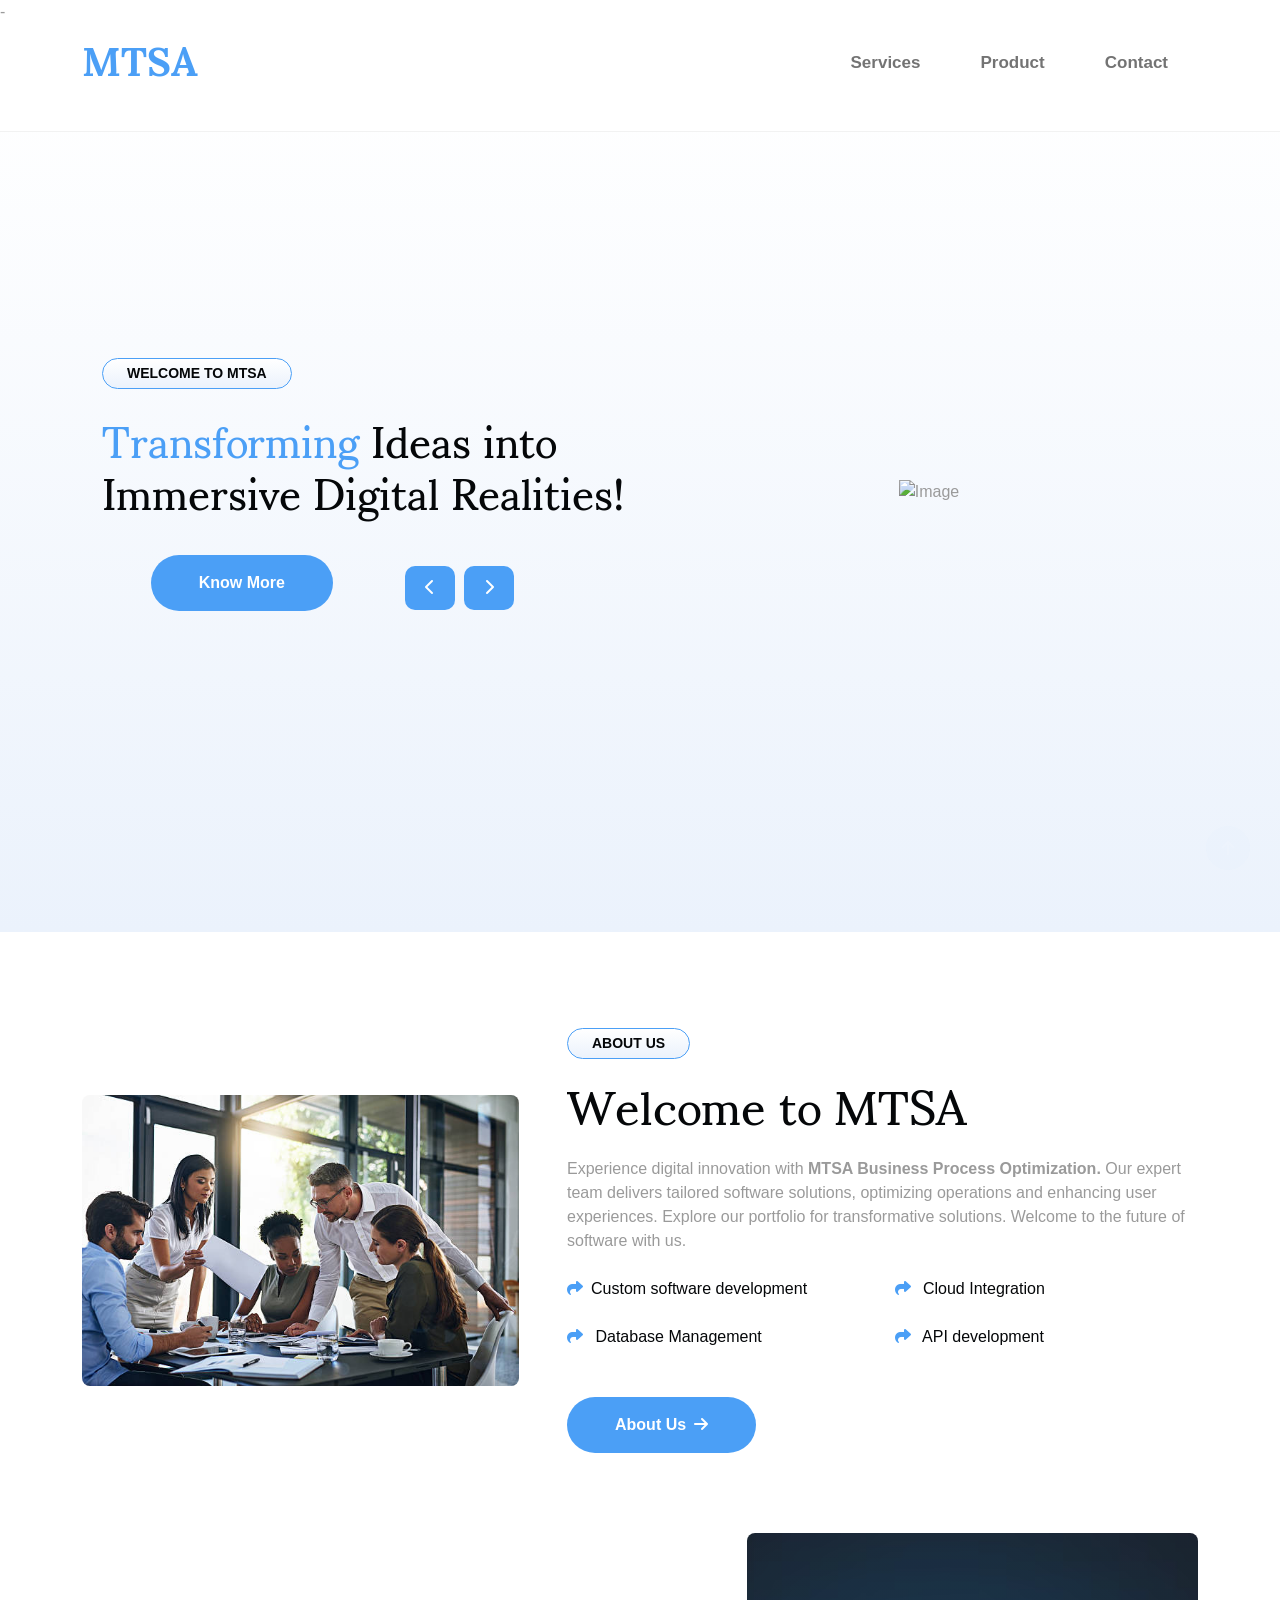
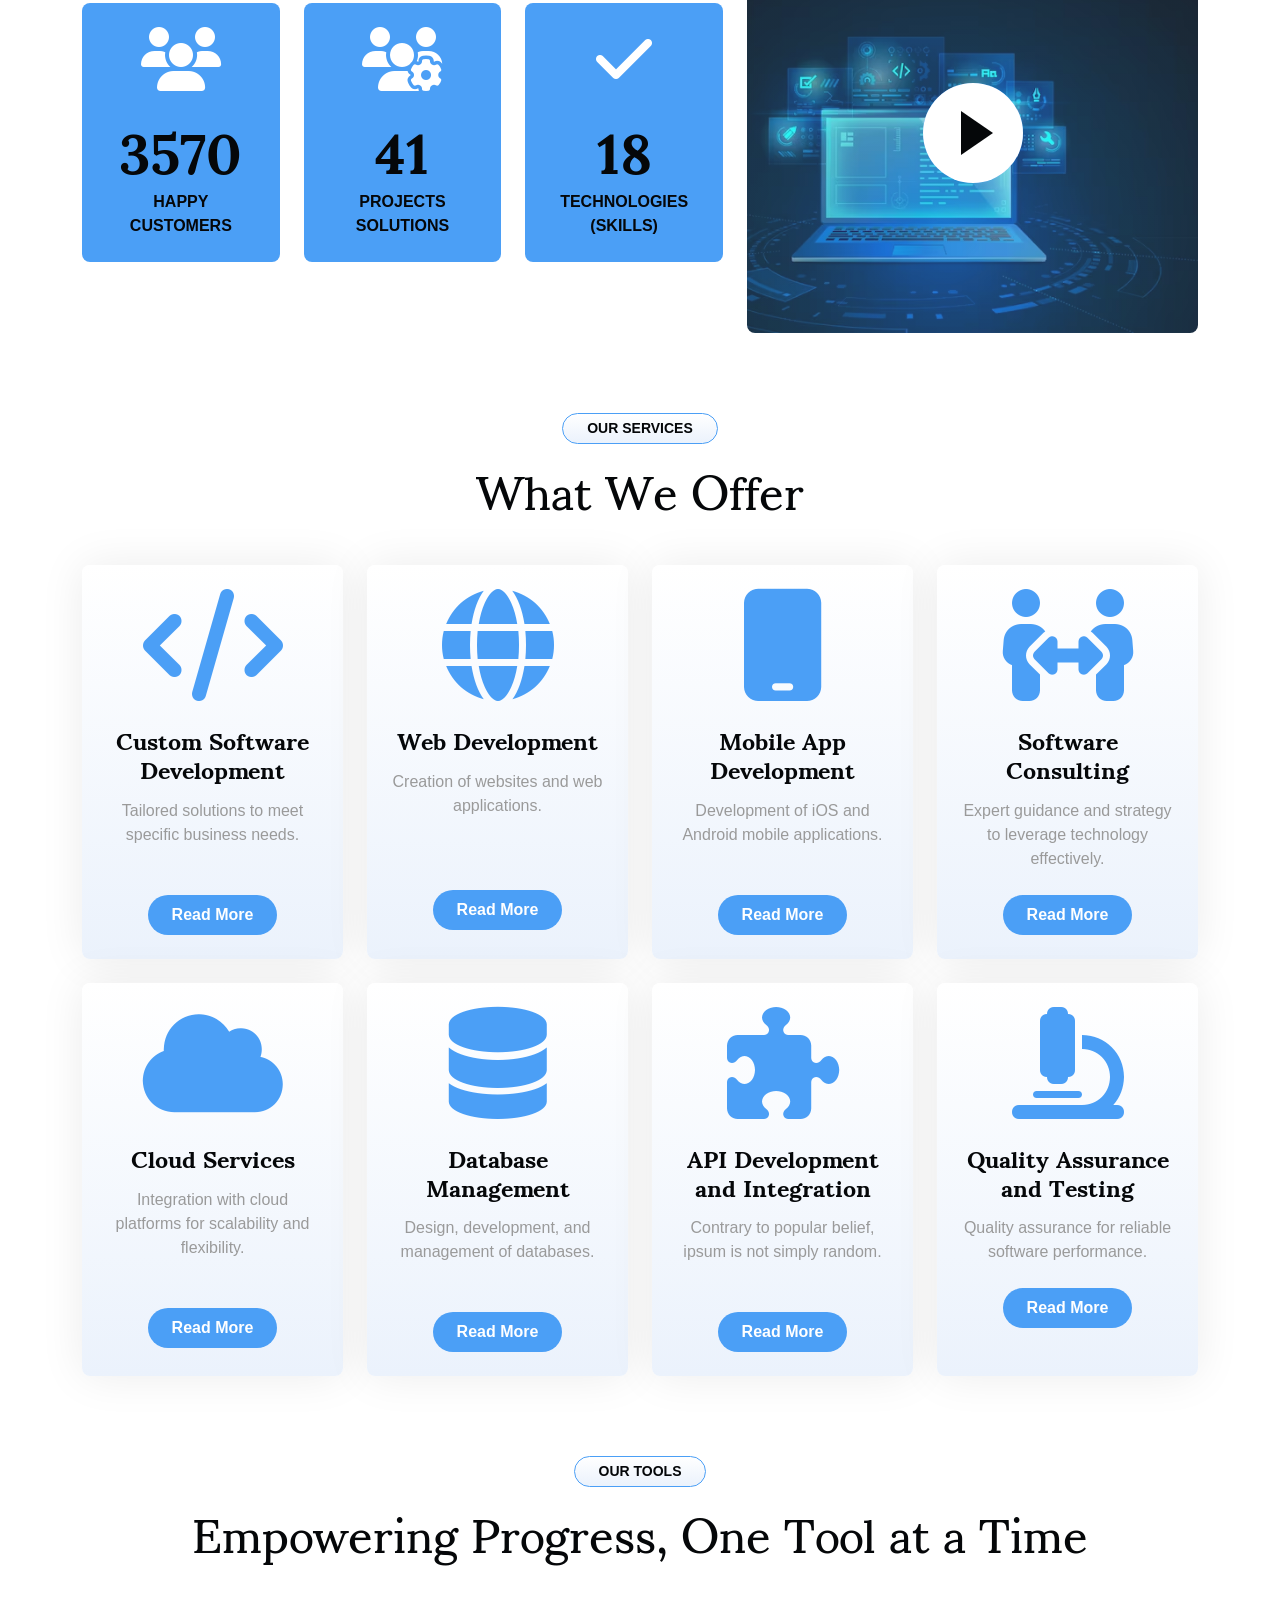
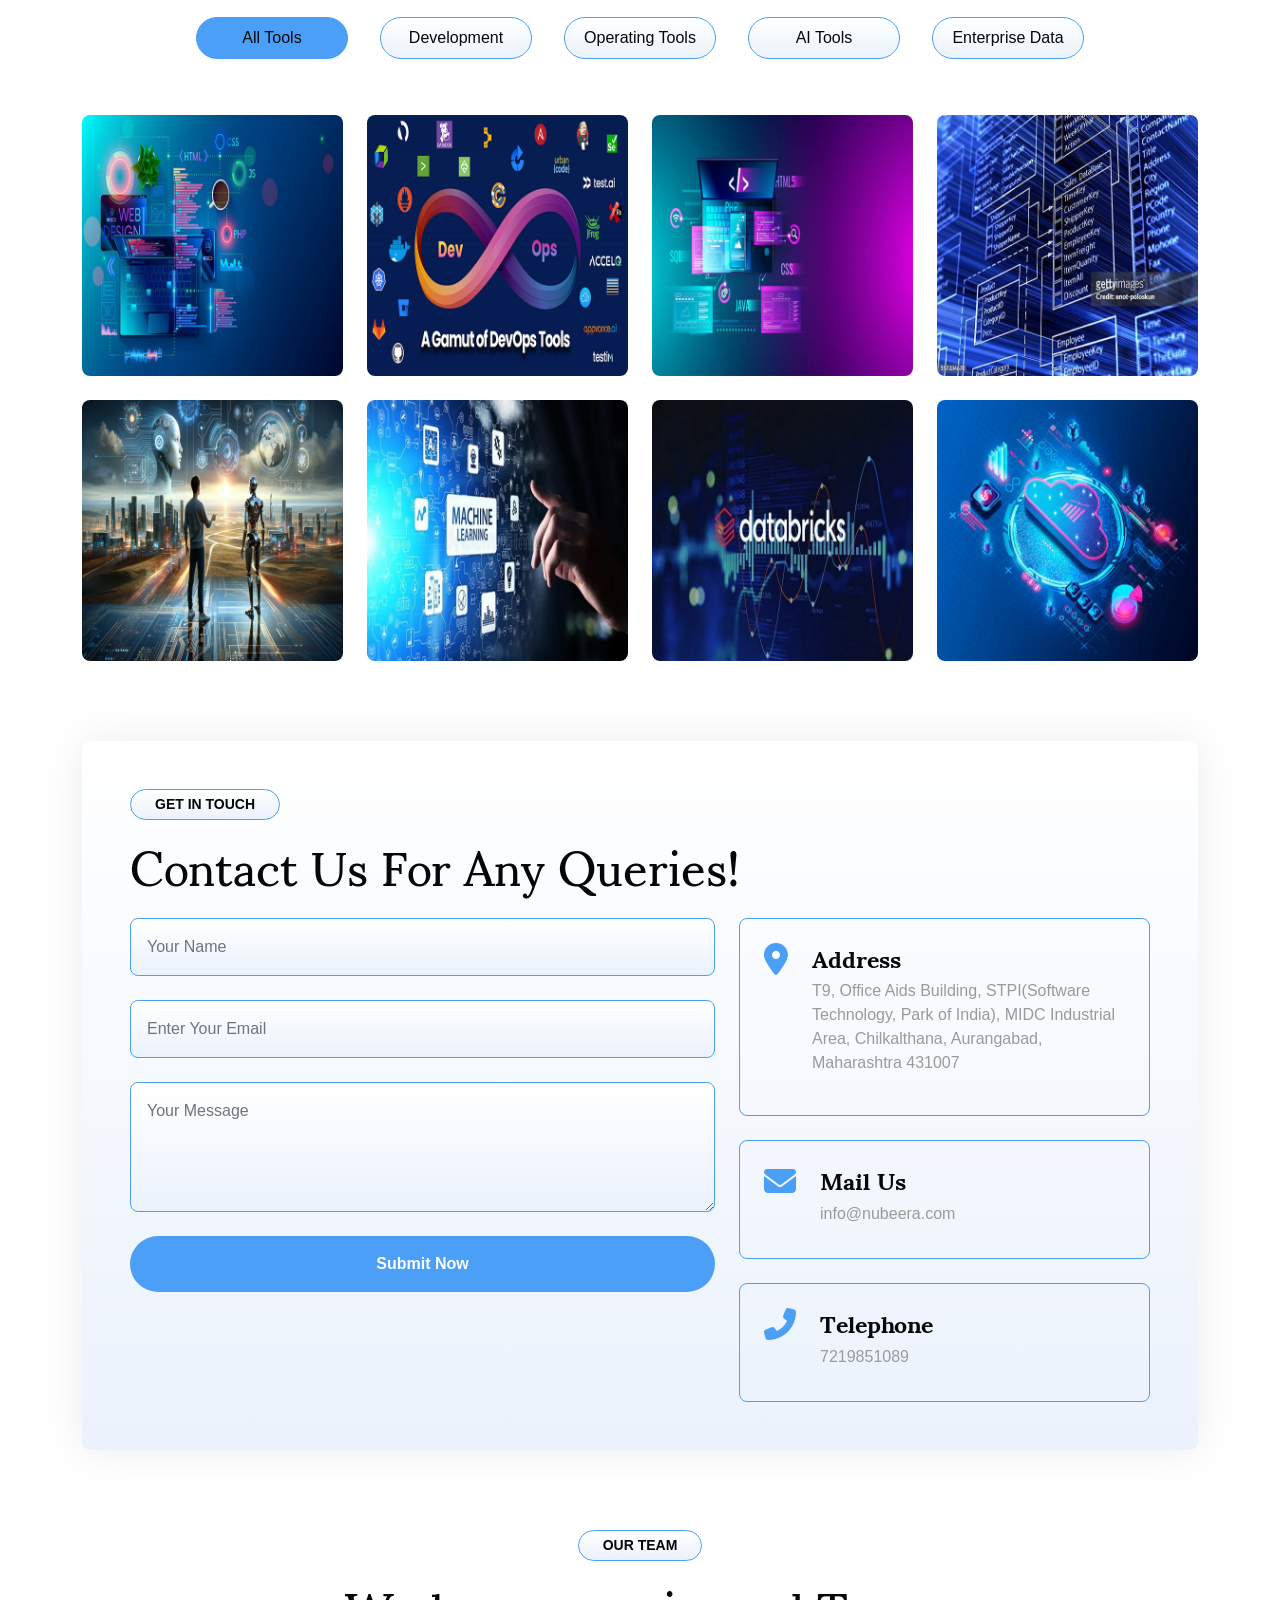
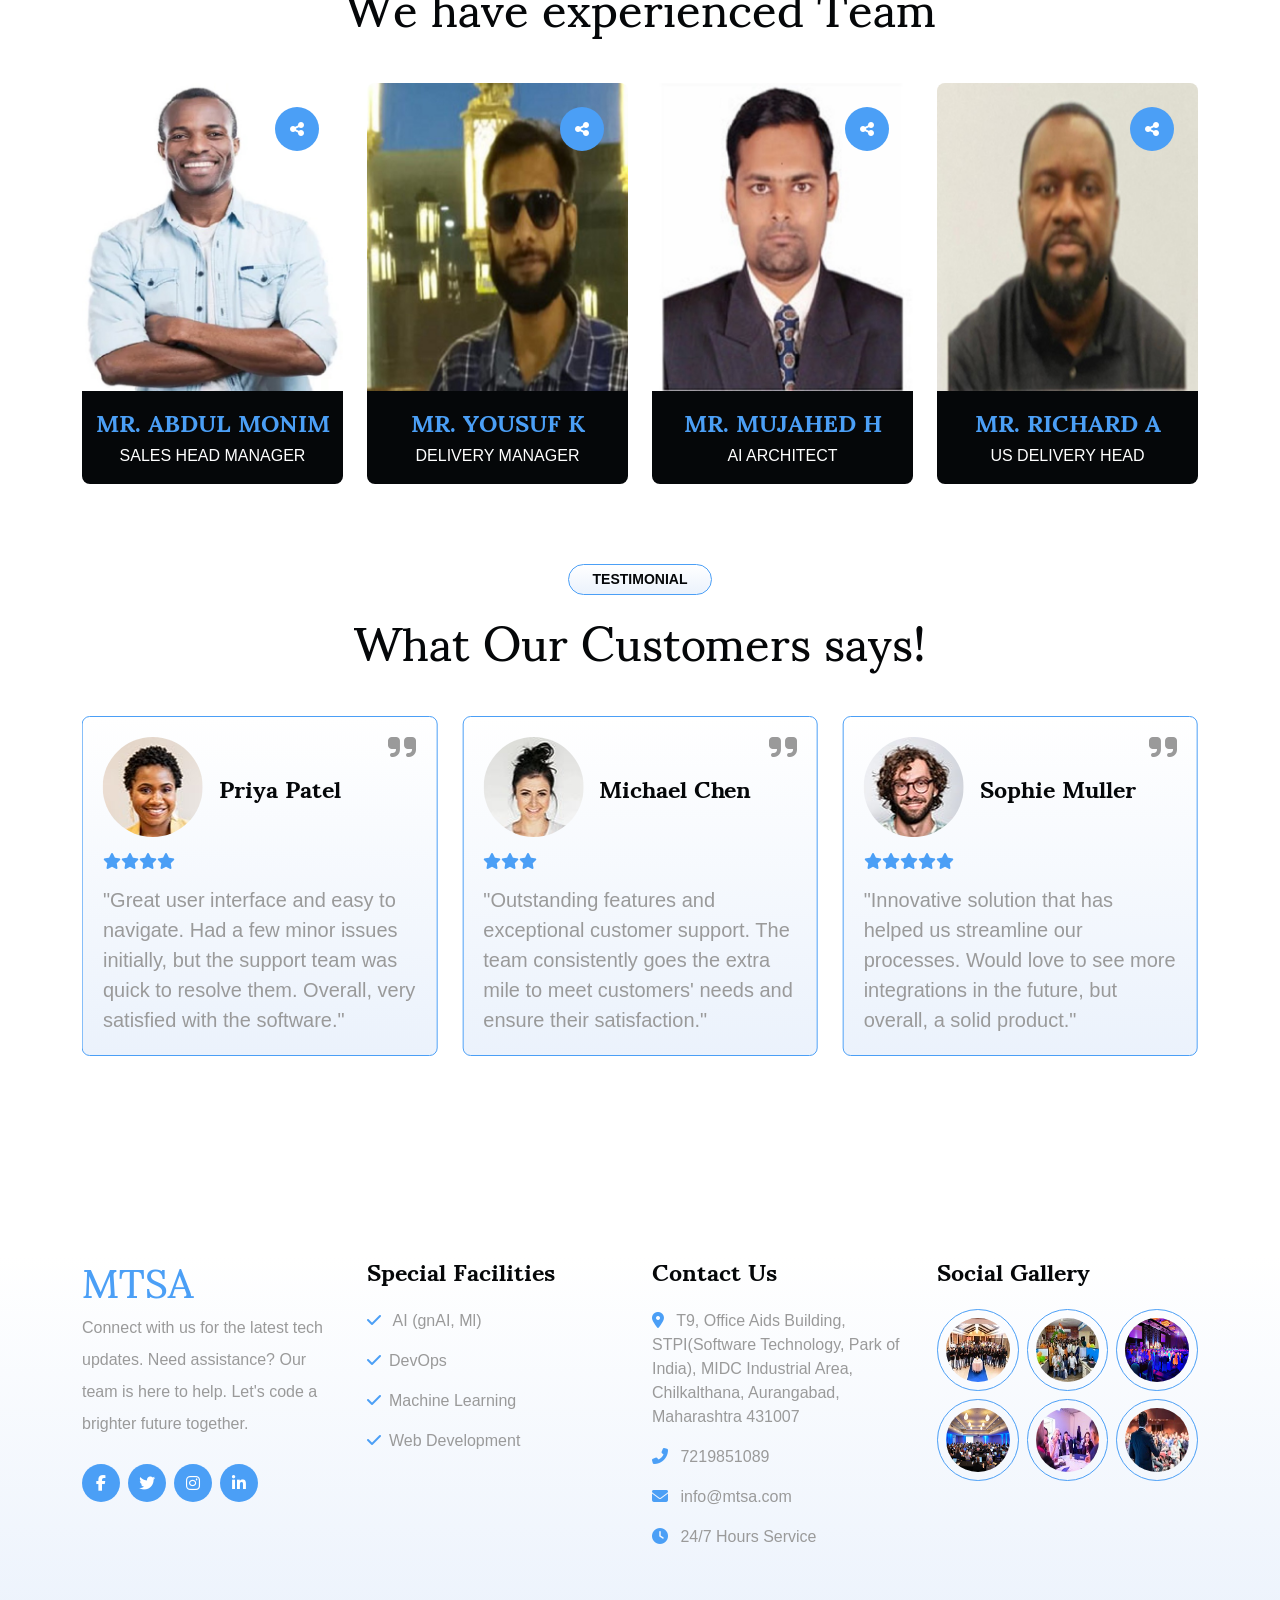
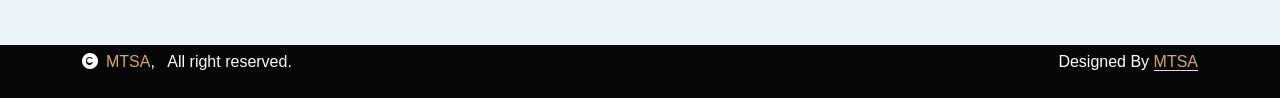
==== commit 65a61efa: "updated navbar and pages" ====
--- a/index.html
+++ b/index.html
@@ -1,9 +1,9 @@
 <!DOCTYPE html>
 <html lang="en">
 
-<head>
+<head>-
     <meta charset="utf-8">
-    <title>MTSA Software Solutions</title>
+    <title>MTSA (DataNerv)</title>
     <meta content="width=device-width, initial-scale=1.0" name="viewport">
     <meta content="" name="keywords">
     <meta content="" name="description">
@@ -61,8 +61,8 @@
                 </button>
                 <div class="collapse navbar-collapse justify-content-end" id="navbarCollapse">
                     <div class="navbar-nav">
-                        <a href="service.html" class="nav-item nav-link">Services</a>
-                        <a href="event.html" class="nav-item nav-link">Product</a>
+                        <a href="services.html" class="nav-item nav-link">Services</a>
+                        <a href="product.html" class="nav-item nav-link">Product</a>
                         <a href="contact.html" class="nav-item nav-link">Contact</a>
                         <!-- <div class="nav-item dropdown">
                             <a href="#" class="nav-link dropdown-toggle" data-bs-toggle="dropdown">Pages</a>
@@ -1350,7 +1350,6 @@
                             <div class="">
                                 <h4>Mail Us</h4>
                                 <p class="mb-2">info@nubeera.com</p>
-                                <!-- <p class="mb-0">support@example.com</p> -->
                             </div>
                         </div>
                         <div class="d-inline-flex w-100 border border-primary p-4 rounded">
@@ -1358,7 +1357,6 @@
                             <div class="">
                                 <h4>Telephone</h4>
                                 <p class="mb-2"> 7219851089</p>
-                                <!-- <p class="mb-0">(+704) 5555 0127 296</p> -->
                             </div>
                         </div>
                     </div>
@@ -1747,8 +1745,8 @@
                     <div class="footer-item">
                         <h4 class="mb-4">Special Facilities</h4>
                         <div class="d-flex flex-column align-items-start">
-                            <a class="text-body mb-3" href=""><i class="fa fa-check text-primary me-2"></i>AI
-                                Generation</a>
+                            <a class="text-body mb-3" href=""><i class="fa fa-check text-primary me-2"></i>
+                                AI (gnAI, Ml)</a>
                             <a class="text-body mb-3" href=""><i class="fa fa-check text-primary me-2"></i>DevOps</a>
                             <a class="text-body mb-3" href=""><i class="fa fa-check text-primary me-2"></i>Machine
                                 Learning</a>
@@ -1766,7 +1764,7 @@
                                 Aurangabad,
                                 Maharashtra 431007</p>
                             <p><i class="fa fa-phone-alt text-primary me-2"></i> 7219851089</p>
-                            <p><i class="fas fa-envelope text-primary me-2"></i> info@nubeera.com</p>
+                            <p><i class="fas fa-envelope text-primary me-2"></i> info@mtsa.com</p>
                             <p><i class="fa fa-clock text-primary me-2"></i> 24/7 Hours Service</p>
                         </div>
                     </div>
--- a/css/style.css
+++ b/css/style.css
@@ -54,8 +54,9 @@
 }
 
 .btn.btn-primary:hover {
-    background: var(--bs-dark) !important;
-    color: var(--bs-primary) !important;
+    /* background: var(--bs-white) !important; */
+    color: var(--bs-dark) !important;
+    background: transparent linear-gradient(180deg, #fff, #ebf2fc);;
 }
 
 .btn {
@@ -127,6 +128,7 @@
 .navbar .navbar-nav .nav-link:hover,
 .navbar .navbar-nav .nav-link.active {
     color: var(--bs-primary);
+    text-decoration: underline;
 }
 
 .navbar .dropdown-toggle::after {
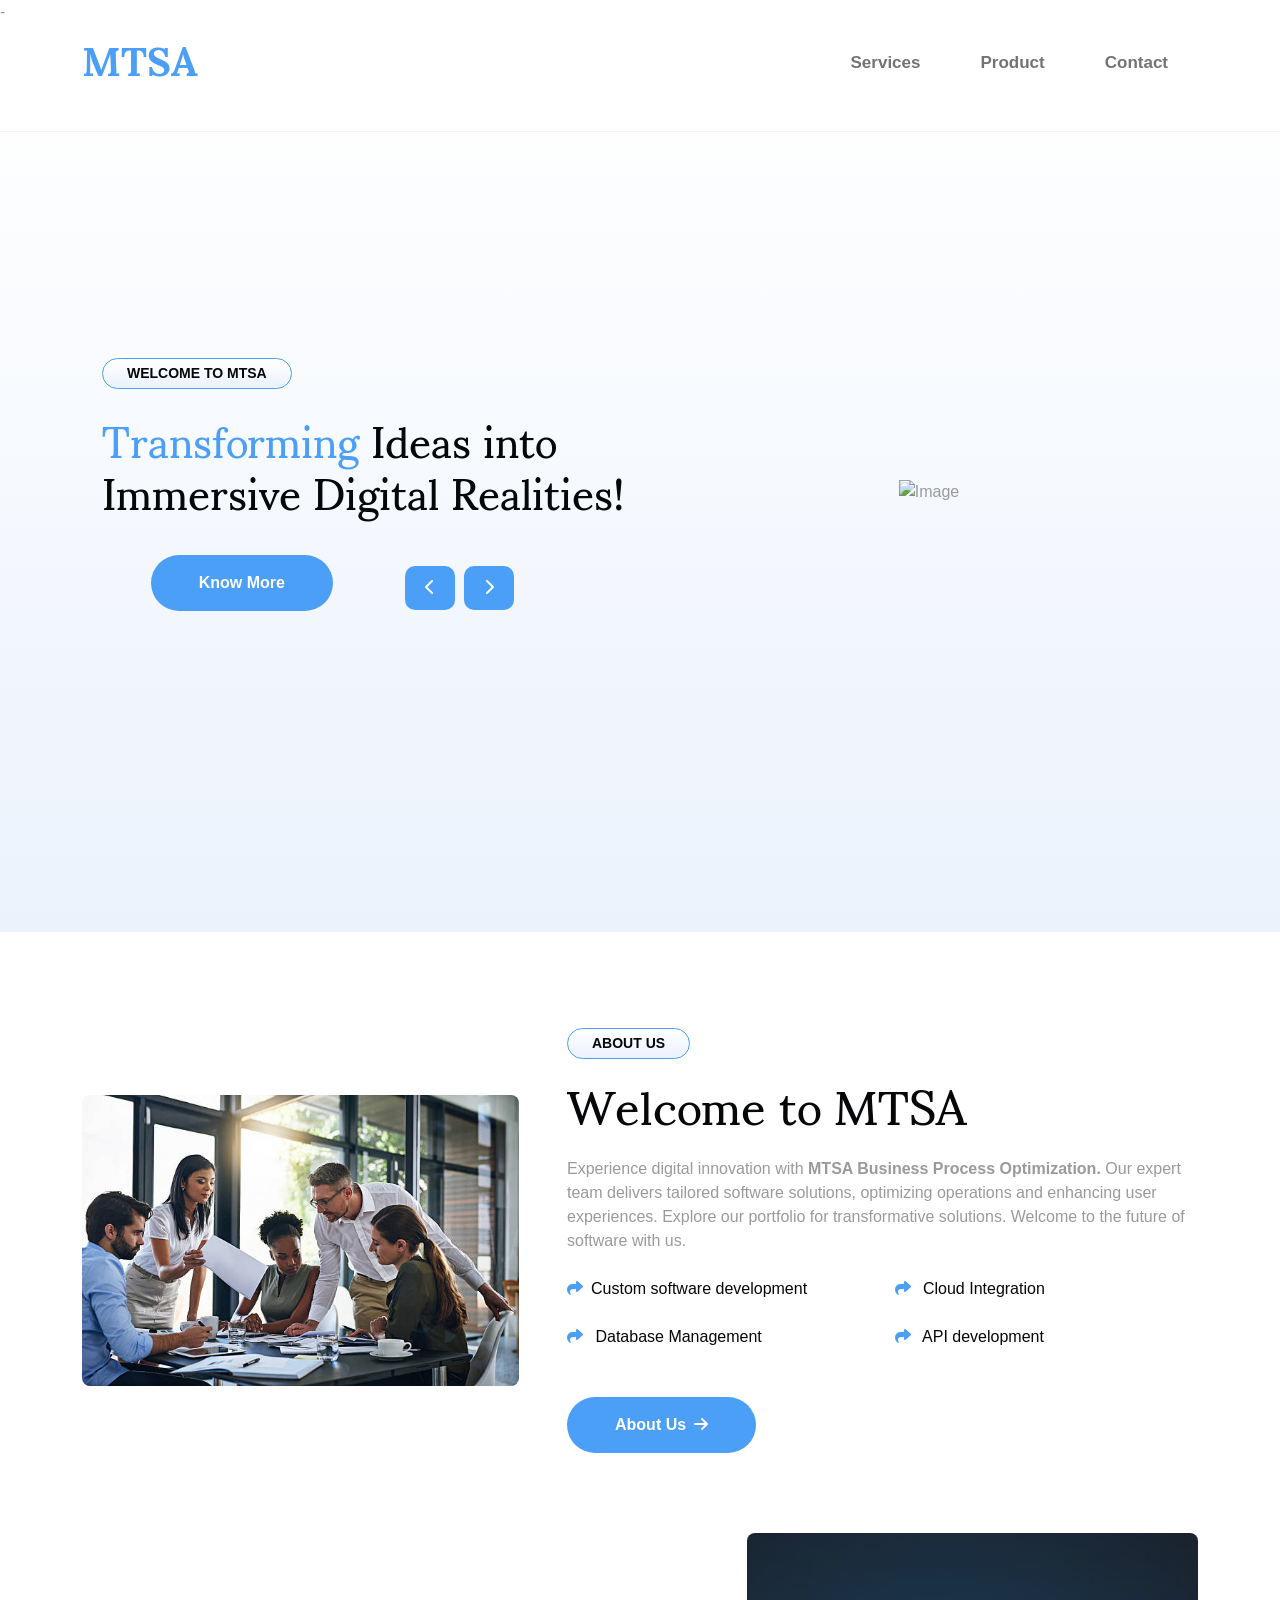
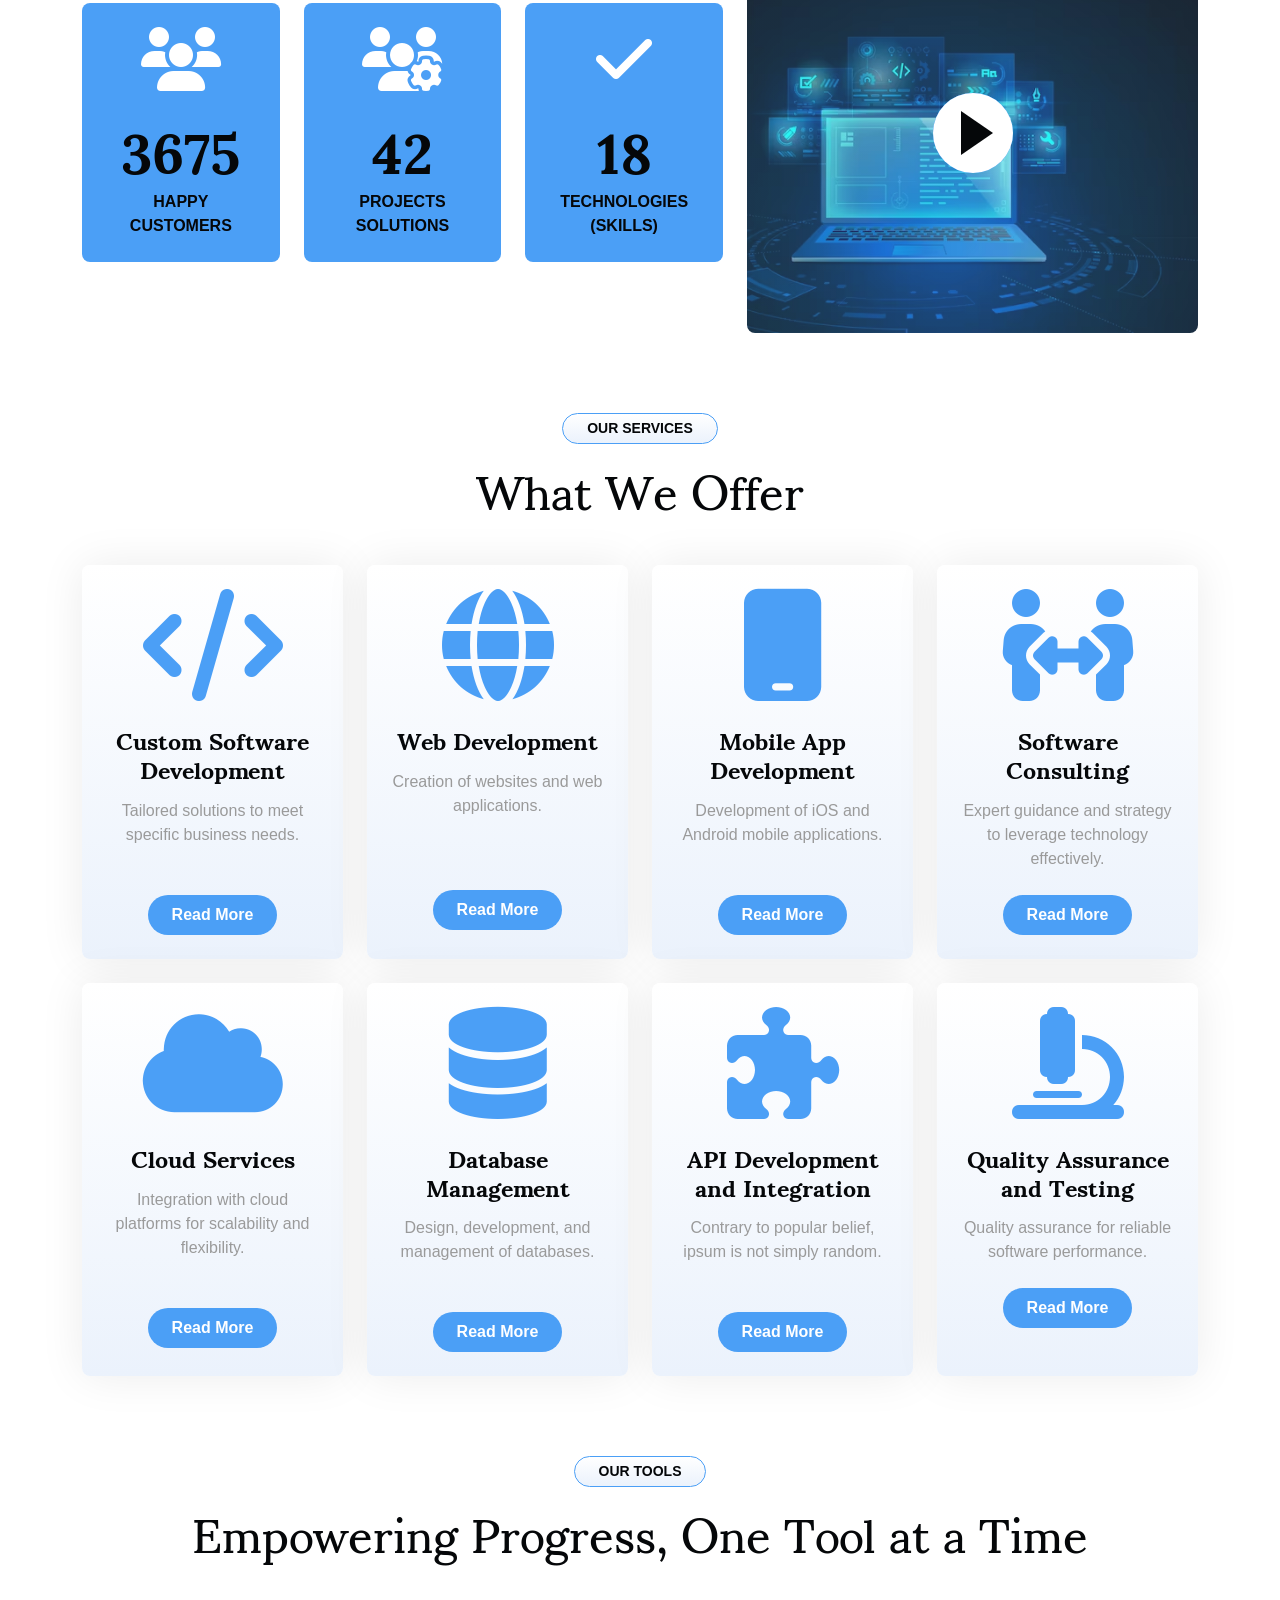
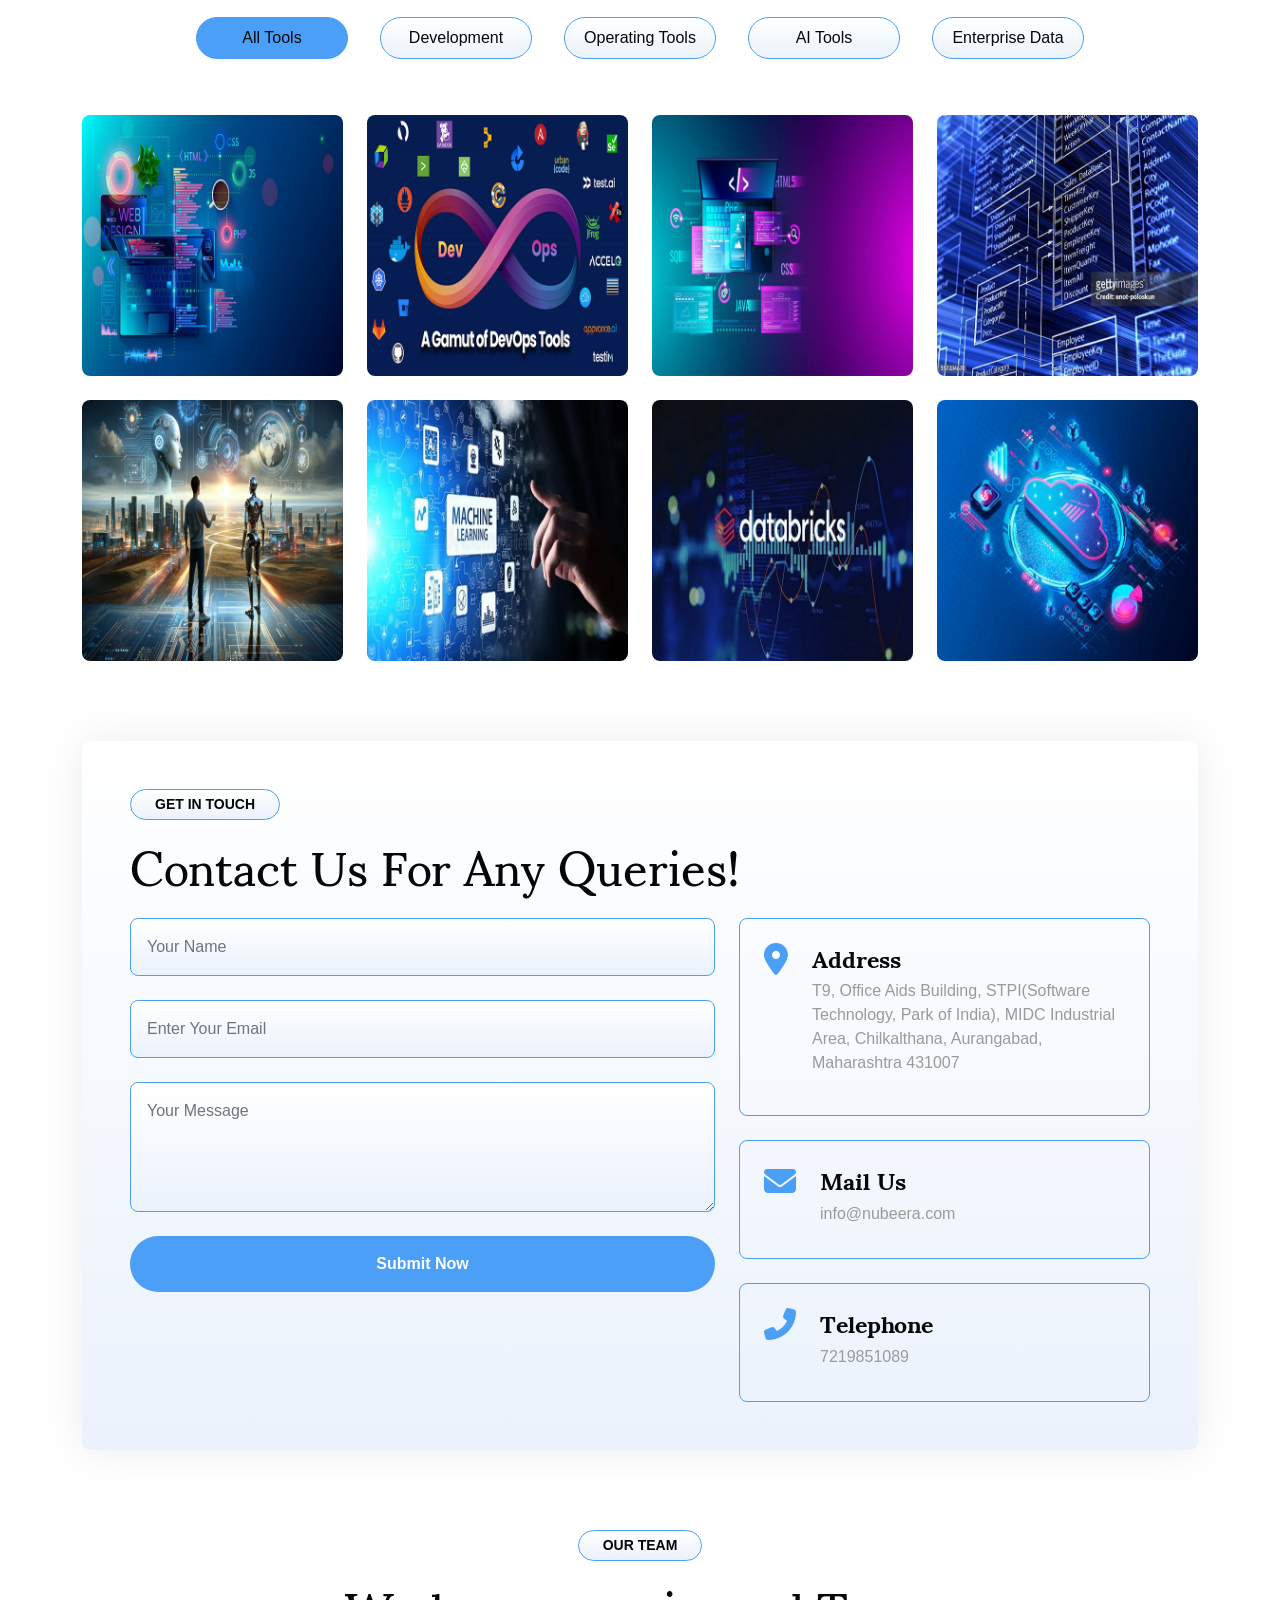
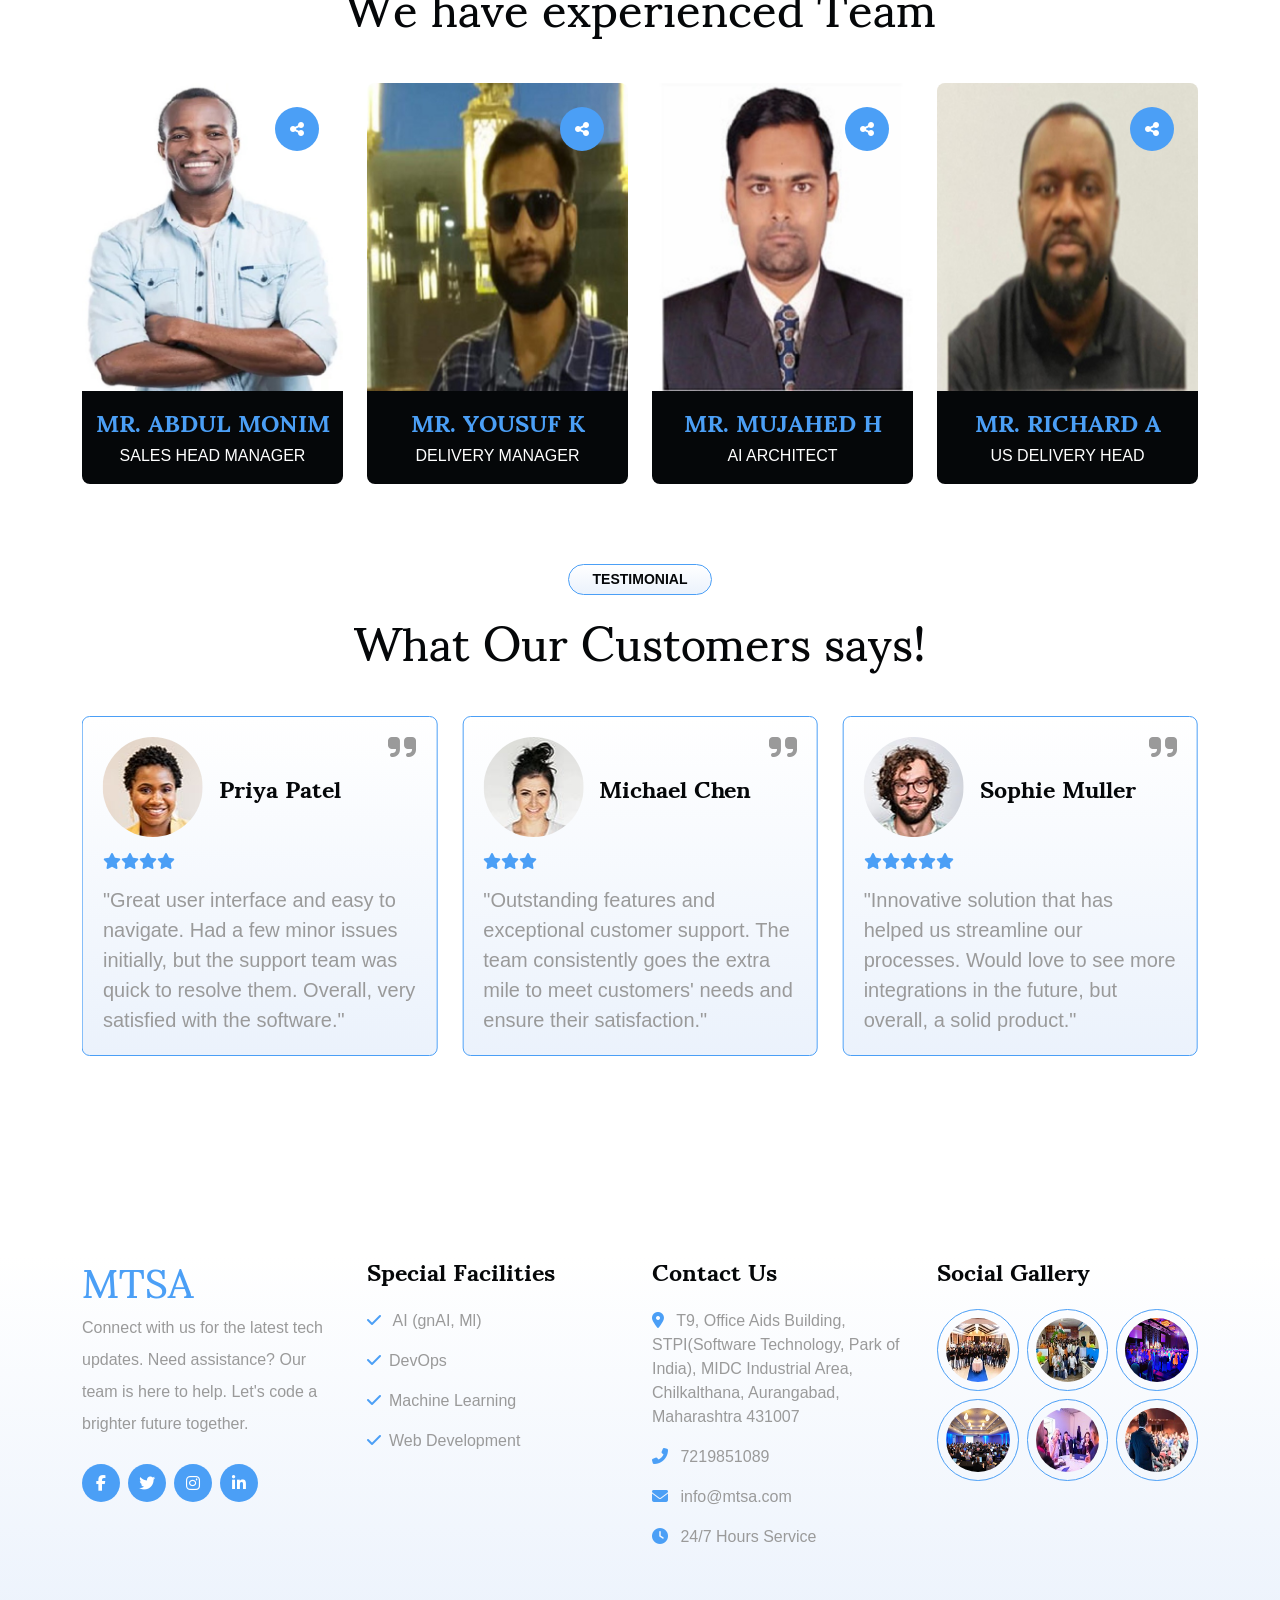
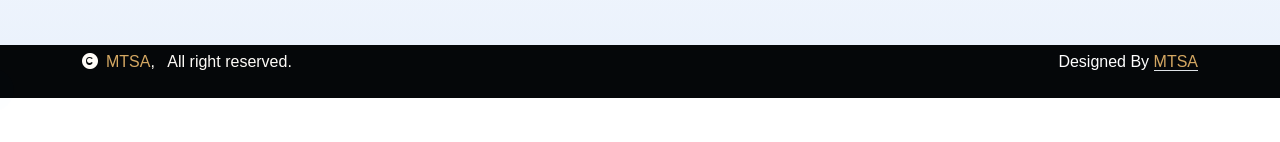
==== commit b270f724: "added animation to button" ====
--- a/index.html
+++ b/index.html
@@ -140,8 +140,8 @@
                                     class="btn btn-primary border-0 rounded-pill py-3 px-4 px-md-5 me-4 animated bounceInLeft">Know
                                     More</a>
                                 <div class="controls border-0 rounded-pill py-3 px-4 px-md-5 me-4 animated bounceInLeft">
-                                    <button onclick="prevSlide()"><i class="fas fa-chevron-left"></i></button>
-                                    <button onclick="nextSlide()"><i class="fas fa-chevron-right"></i></button>
+                                    <button class="btn" onclick="prevSlide()"><i class="fas fa-chevron-left"></i></button>
+                                    <button class="btn" onclick="nextSlide()"><i class="fas fa-chevron-right"></i></button>
                                 </div>
                             </div>
                         </div>
@@ -183,8 +183,7 @@
                                     class="text-primary">&nbsp;Power</span>&nbsp;of Data with Machine Learning</h1>
                             <div class="button-container">
                                 <a href="#"
-                                    class="btn btn-primary border-0 rounded-pill py-3 px-4 px-md-5 me-4 animated bounceInLeft">Know
-                                    More</a>
+                                    class="btn btn-primary border-0 rounded-pill py-3 px-4 px-md-5 me-4 animated bounceInLeft">Know More</a>
                                     <div class="controls border-0 rounded-pill py-3 px-4 px-md-5 me-4 animated bounceInLeft">
                                     <button onclick="prevSlide()"><i class="fas fa-chevron-left"></i></button>
                                     <button onclick="nextSlide()"><i class="fas fa-chevron-right"></i></button>
--- a/css/style.css
+++ b/css/style.css
@@ -49,14 +49,37 @@
 
 
 /*** Button Start ***/
+
+.btn 
+{
+    border: 2px solid black;
+    position: relative;
+    overflow: hidden;
+    padding: 10px 20px;
+    font-size: 16px;
+    background-color: #4b9ff6;
+    color: #fff;
+    cursor: pointer;
+    animation: heartbeat 2s infinite;
+}
+
+@keyframes heartbeat {
+    0%, 100% {
+      transform: scale(1);
+    }
+    50% {
+      transform: scale(1.1);
+    }
+  }
+
 .btn.btn-primary {
     border: 0;
 }
 
 .btn.btn-primary:hover {
-    /* background: var(--bs-white) !important; */
+    background: var(--bs-white) !important;
     color: var(--bs-dark) !important;
-    background: transparent linear-gradient(180deg, #fff, #ebf2fc);;
+    border-color: #4b9ff6 !important;
 }
 
 .btn {
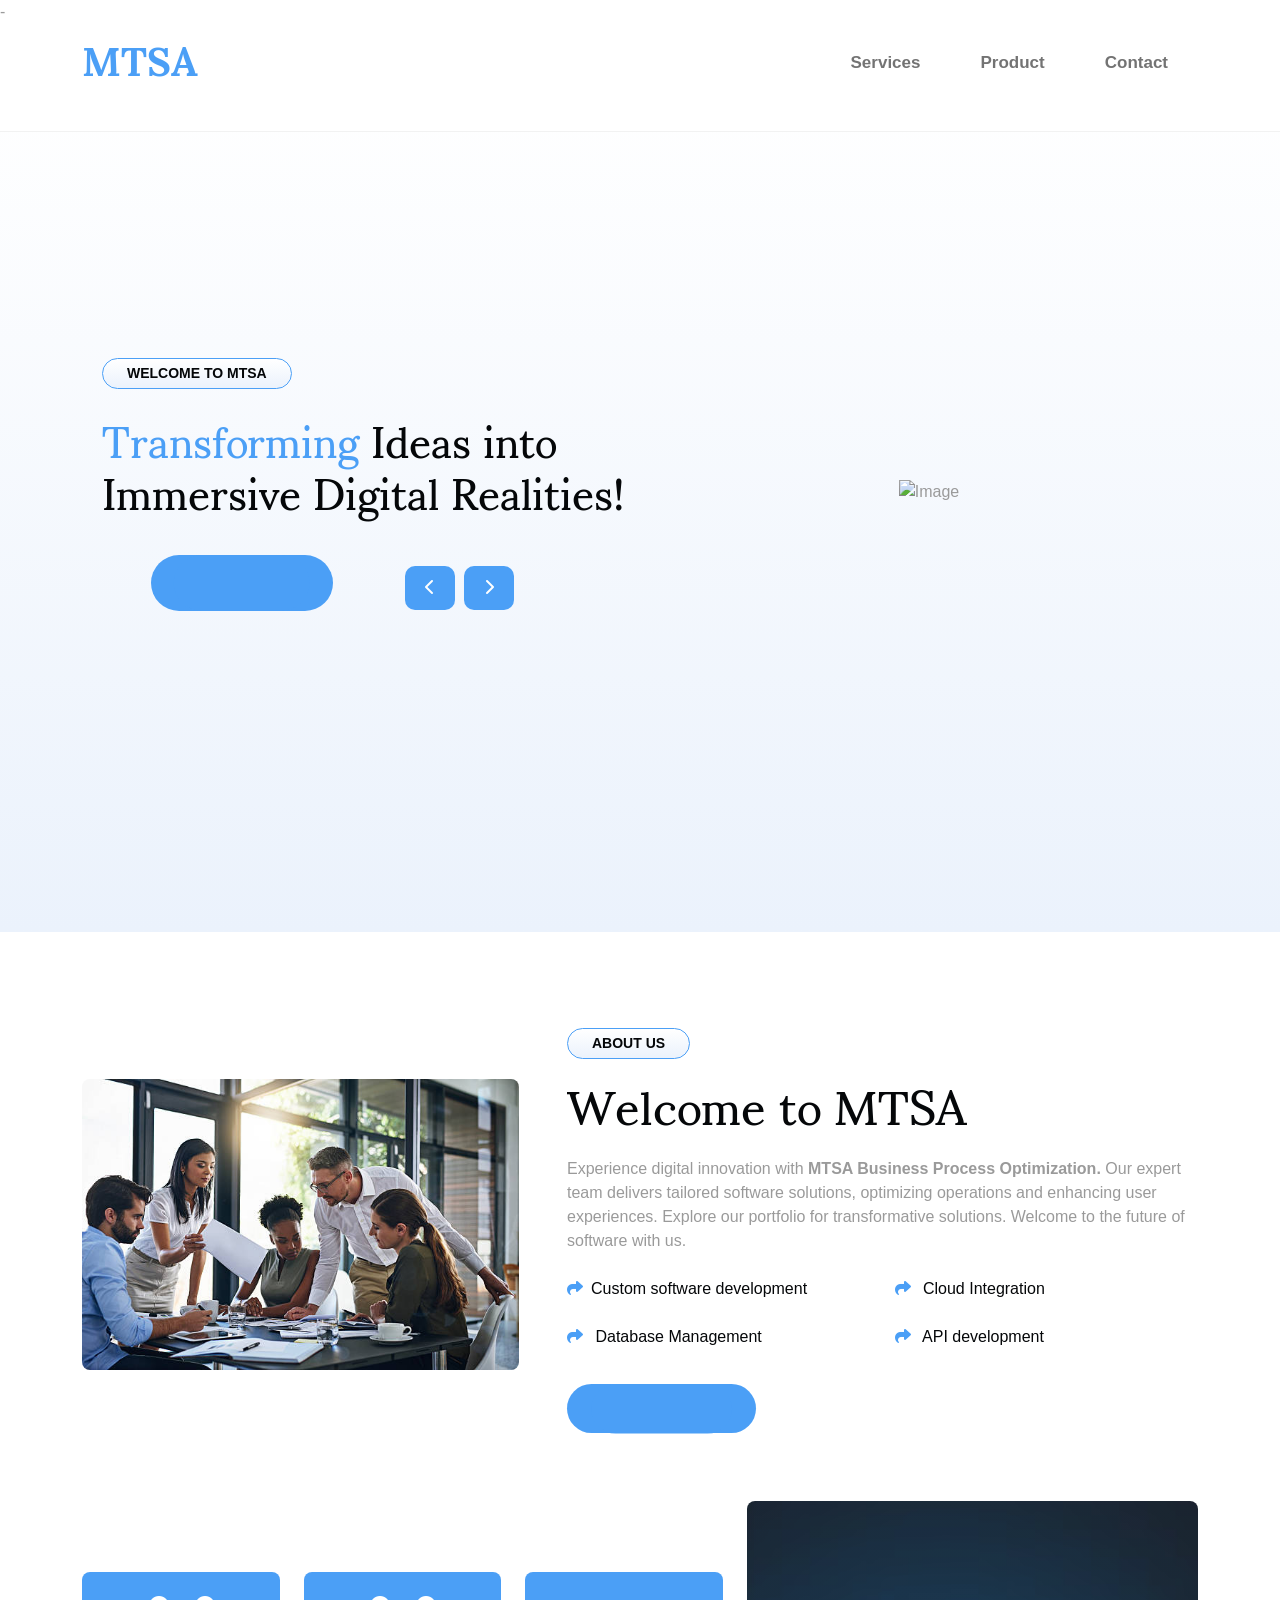
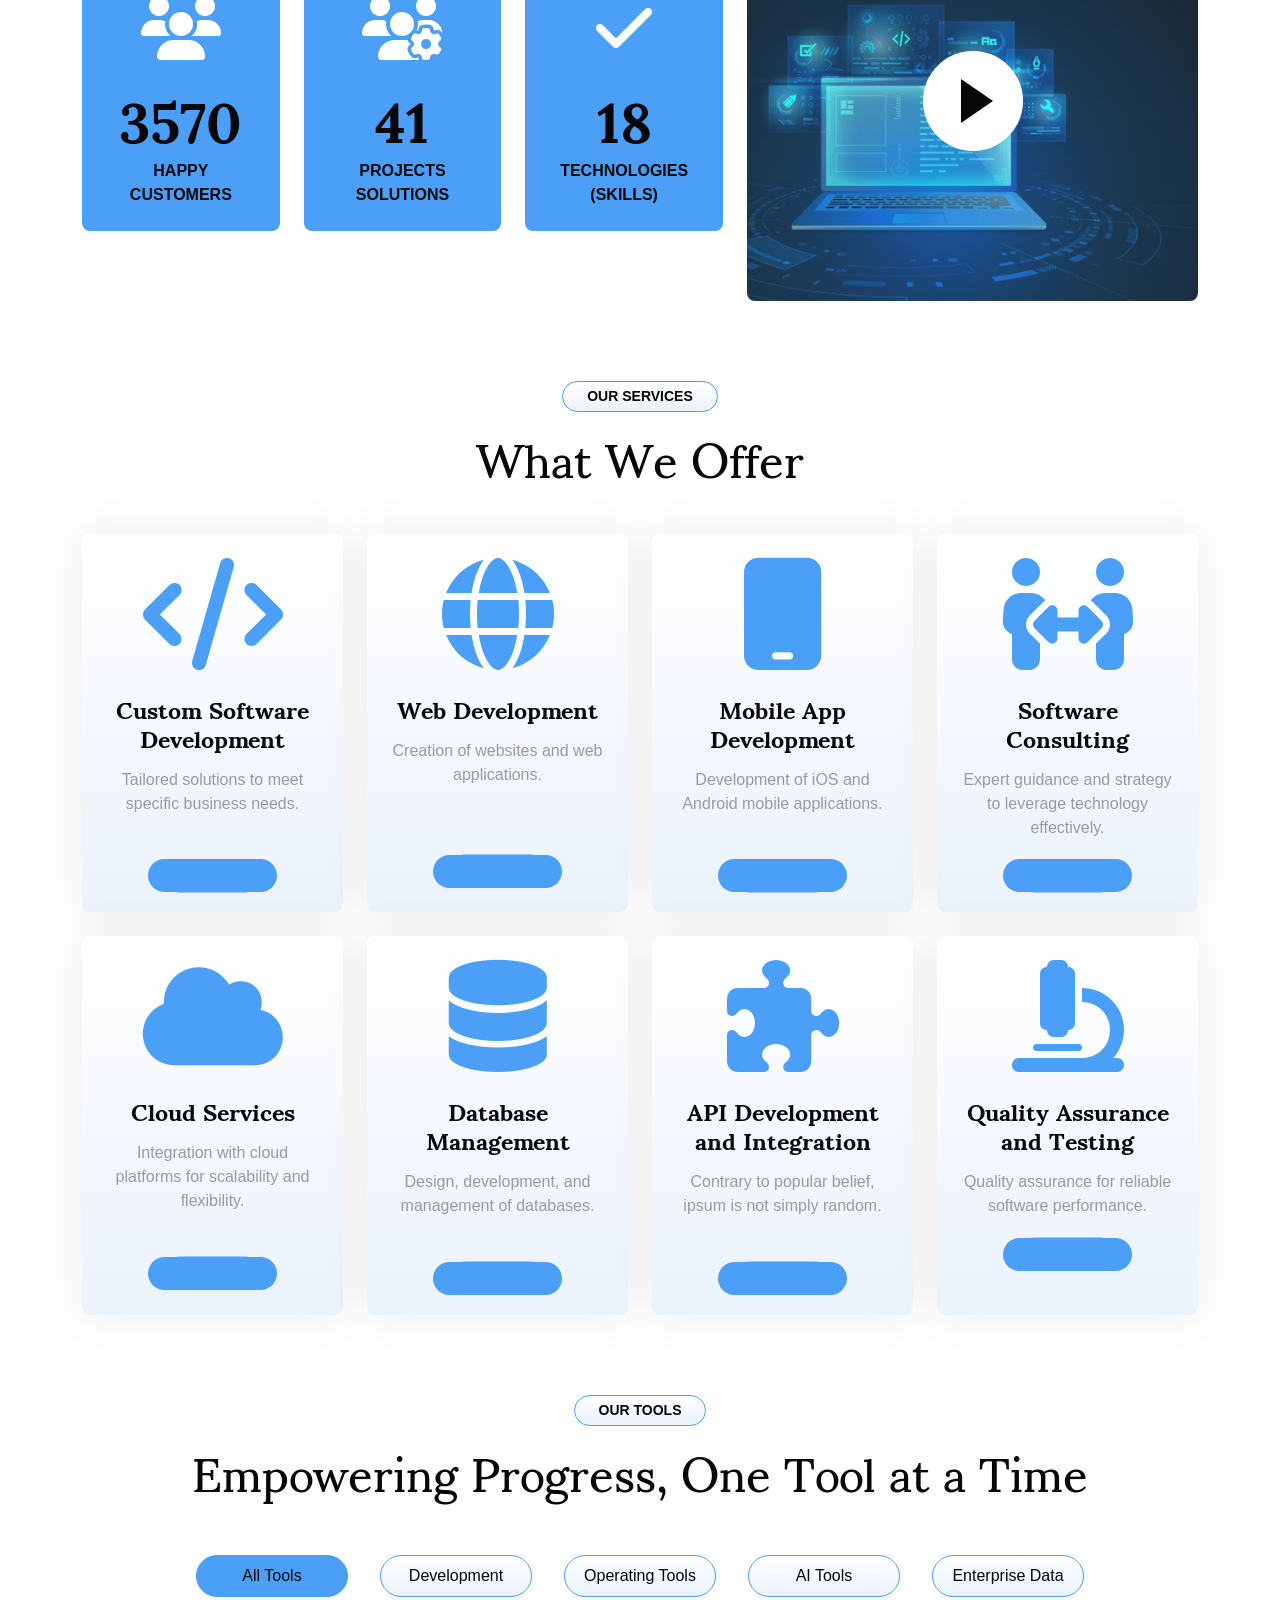
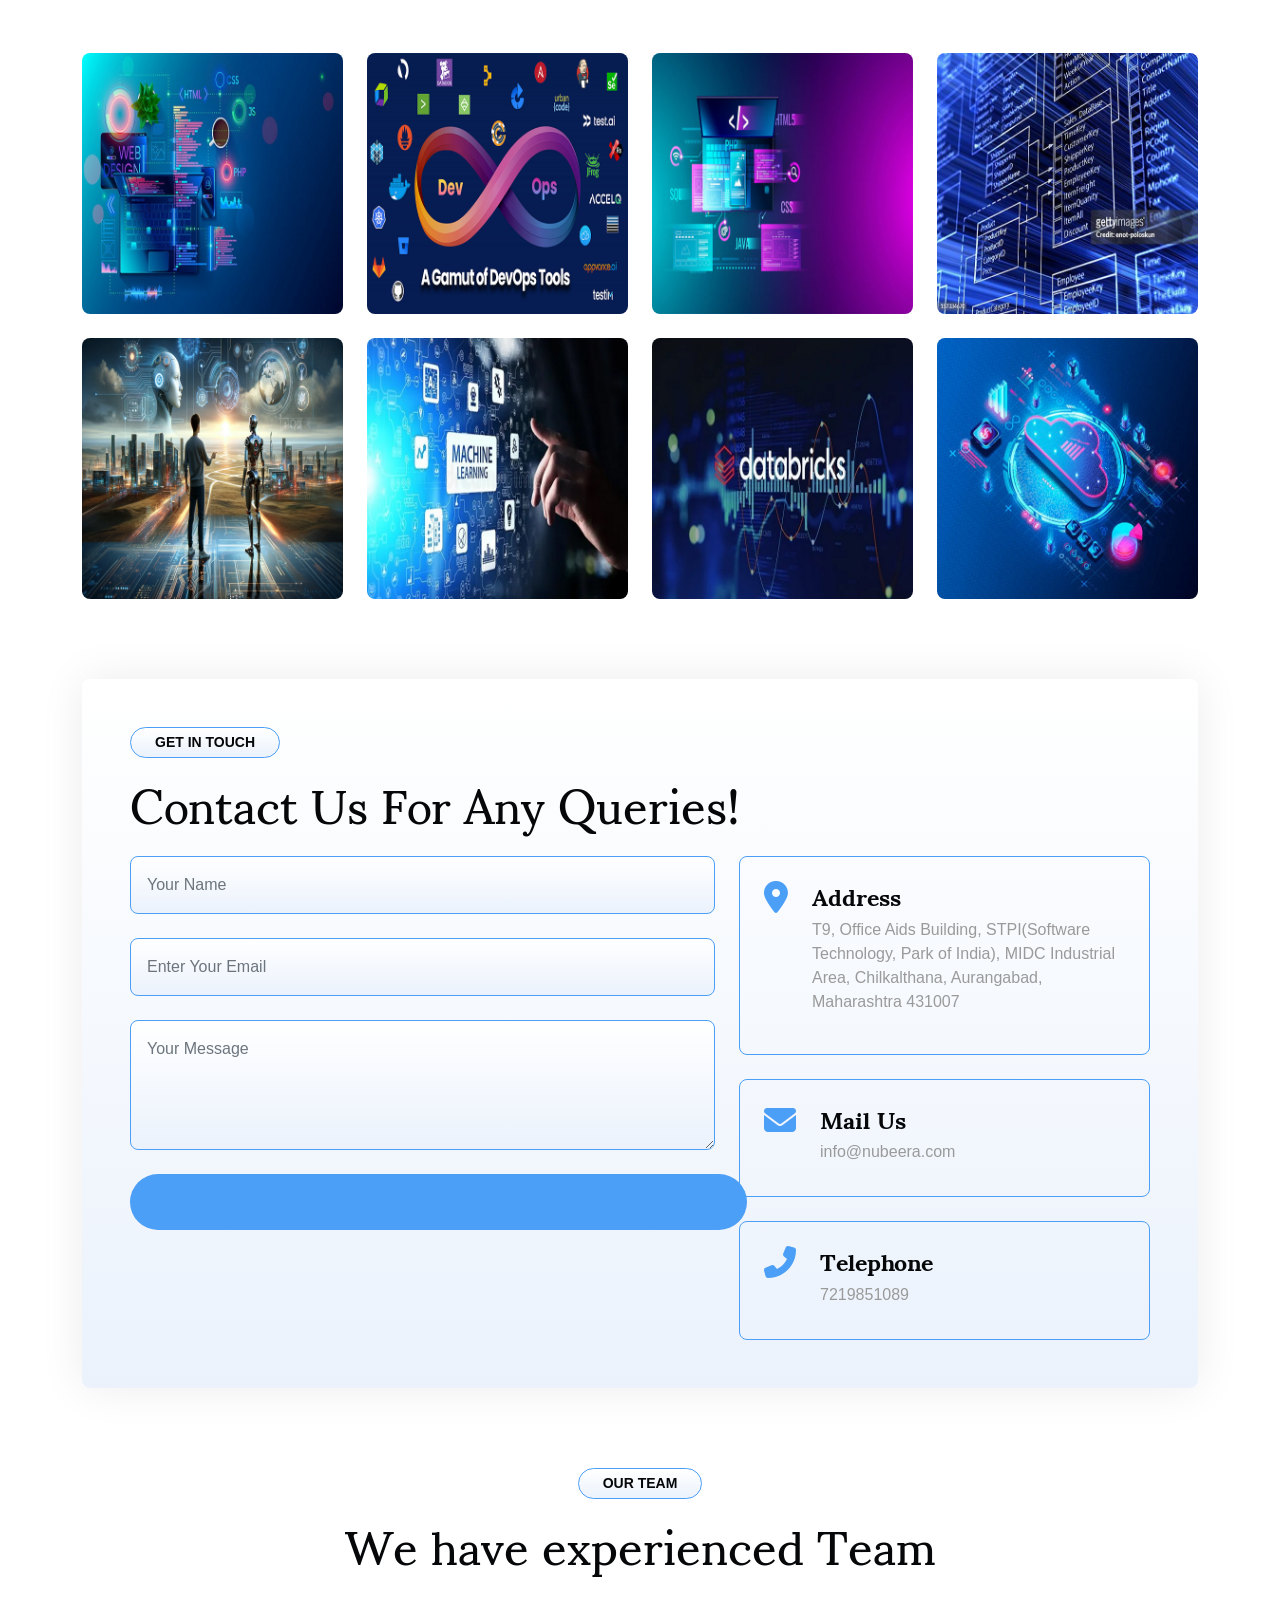
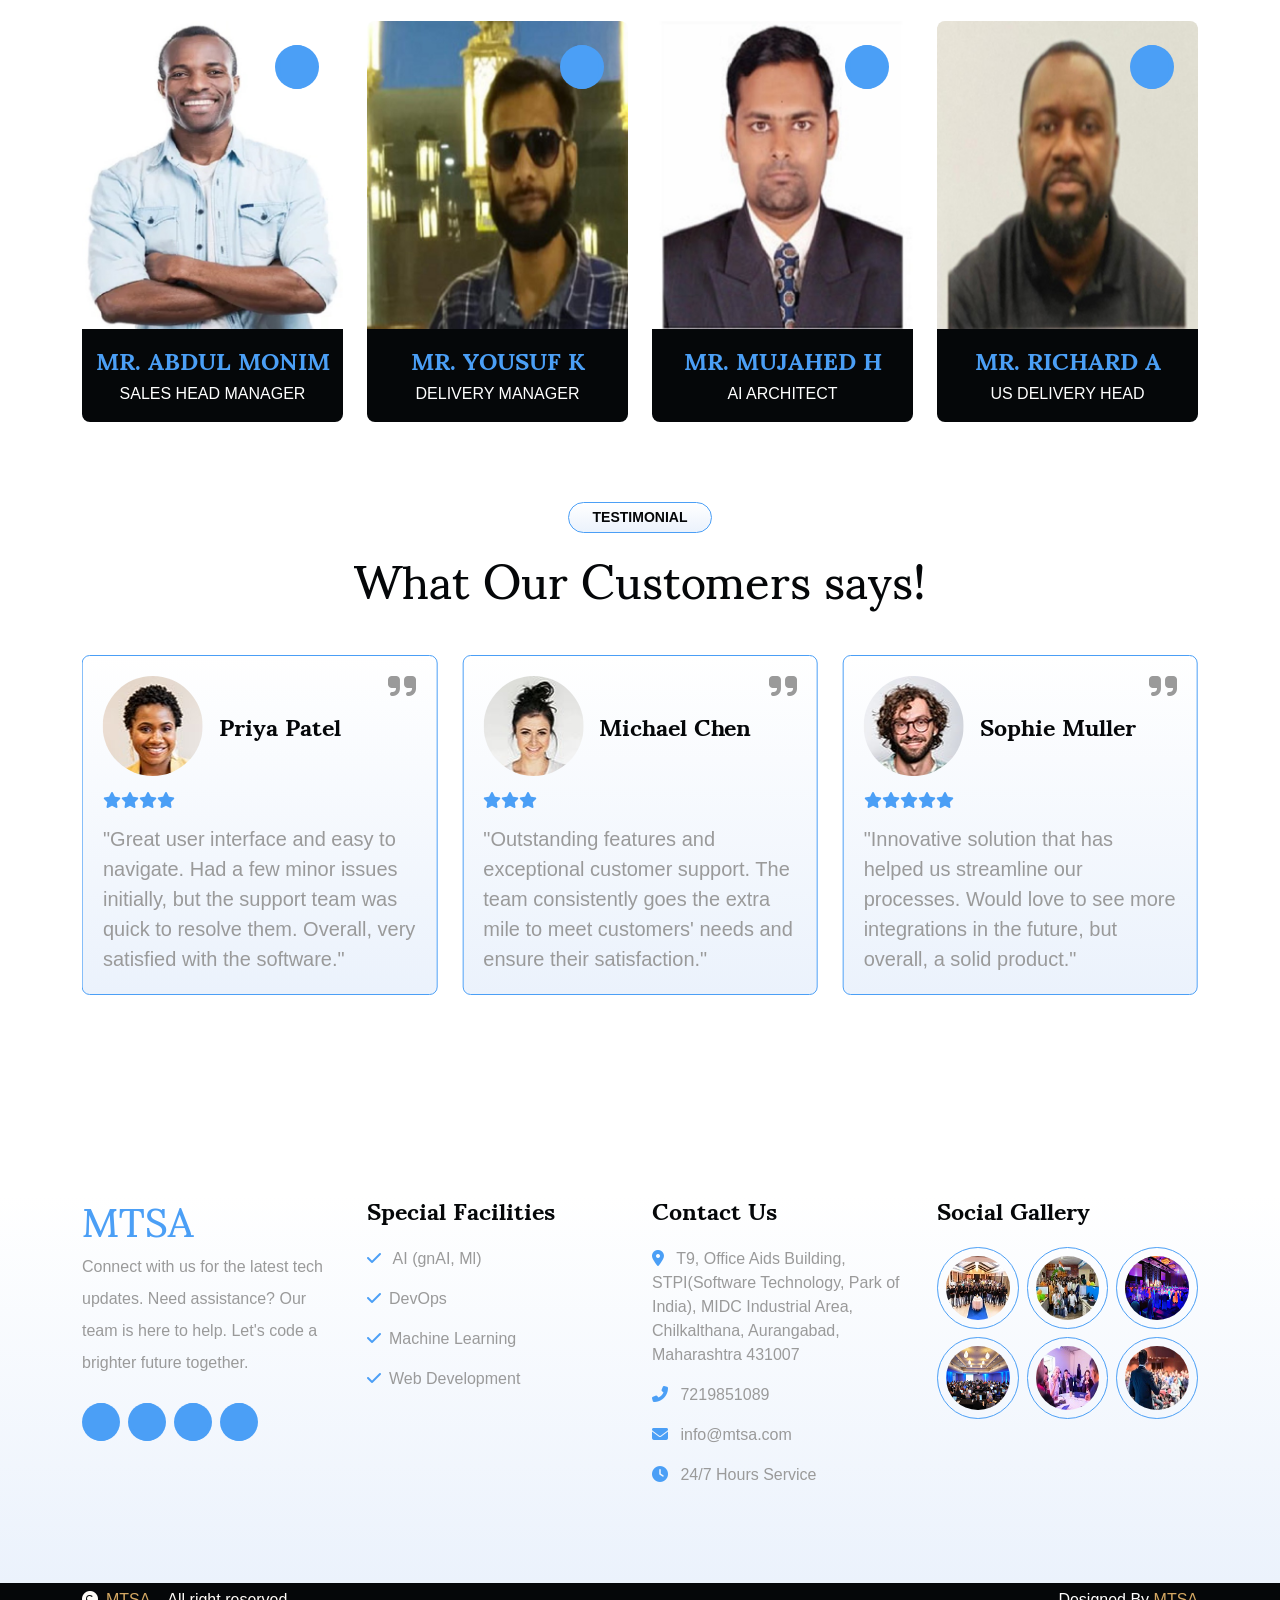
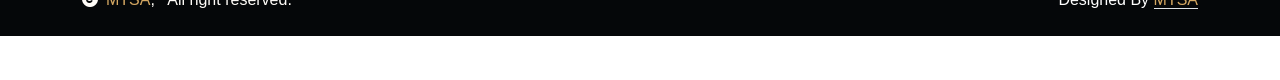
==== commit 569043d2: "added animation to all buttons" ====
--- a/index.html
+++ b/index.html
@@ -140,8 +140,8 @@
                                     class="btn btn-primary border-0 rounded-pill py-3 px-4 px-md-5 me-4 animated bounceInLeft">Know
                                     More</a>
                                 <div class="controls border-0 rounded-pill py-3 px-4 px-md-5 me-4 animated bounceInLeft">
-                                    <button class="btn" onclick="prevSlide()"><i class="fas fa-chevron-left"></i></button>
-                                    <button class="btn" onclick="nextSlide()"><i class="fas fa-chevron-right"></i></button>
+                                    <button onclick="prevSlide()"><i class="fas fa-chevron-left"></i></button>
+                                    <button onclick="nextSlide()"><i class="fas fa-chevron-right"></i></button>
                                 </div>
                             </div>
                         </div>
--- a/css/style.css
+++ b/css/style.css
@@ -50,7 +50,7 @@
 
 /*** Button Start ***/
 
-.btn 
+/* .btn 
 {
     border: 2px solid black;
     position: relative;
@@ -70,17 +70,75 @@
     50% {
       transform: scale(1.1);
     }
-  }
+  } */
+
+  .btn {
+    position: relative;
+    /* z-index: 3; */
+    /* top: 50%; */
+    /* left: 50%; */
+    /* transform: translateX(50%) translateY(50%); */
+    box-sizing: content-box;
+    display: inline;
+    /* width: 32px;
+    height: 32px; */
+    /* border-radius: 50%; */
+    border: none;
+    outline: none;
+    /* padding: 18px 20px 18px 28px; */
+}
+
+.btn::before {
+    content: "";
+    position: absolute;
+    z-index: 0;
+    left: 50%;
+    top: 50%;
+    transform: translateX(-50%) translateY(-50%);
+    display: inline;
+    width: 75%;
+    height: 100%;
+    background: var(--bs-primary);
+    border-radius: 50px;
+    animation: 1500ms ease-out 0s infinite normal none running pulse-border;
+}
+
+/* .btn::after {
+    content: "";
+    position: absolute;
+    z-index: 1;
+    left: 50%;
+    top: 50%;
+    transform: translateX(-50%) translateY(-50%);
+    display: inline;
+    width: 100px;
+    height: 100px;
+    background: var(--bs-white);
+    border-radius: 50%;
+    transition: all 200ms ease 0s;
+} */
+
+@keyframes pulse-border {
+    0% {
+        transform: translateX(-50%) translateY(-50%) translateZ(0px) scale(1);
+        opacity: 1;
+    }
+
+    100% {
+        transform: translateX(-50%) translateY(-50%) translateZ(0px) scale(1.5);
+        opacity: 0;
+    }
+}
 
 .btn.btn-primary {
     border: 0;
 }
 
-.btn.btn-primary:hover {
+/* .btn.btn-primary:hover {
     background: var(--bs-white) !important;
     color: var(--bs-dark) !important;
     border-color: #4b9ff6 !important;
-}
+} */
 
 .btn {
     font-weight: 600;
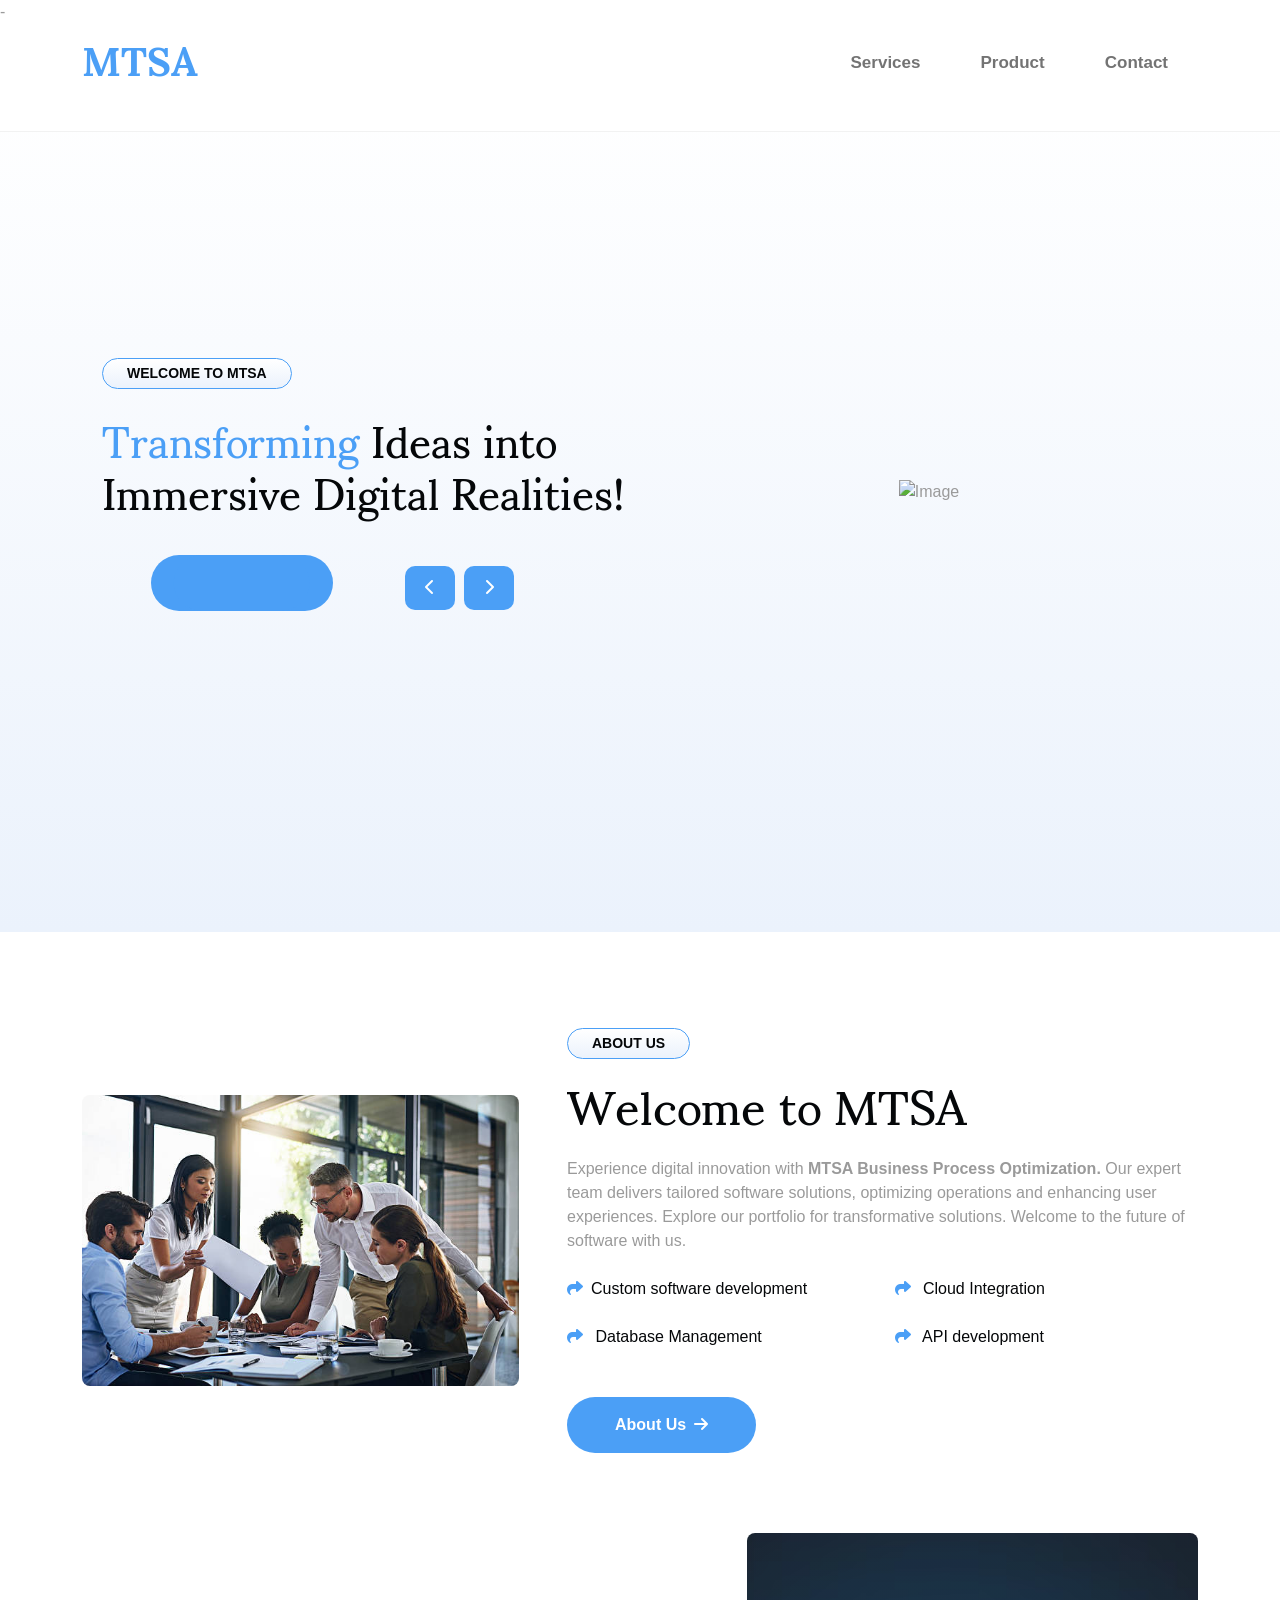
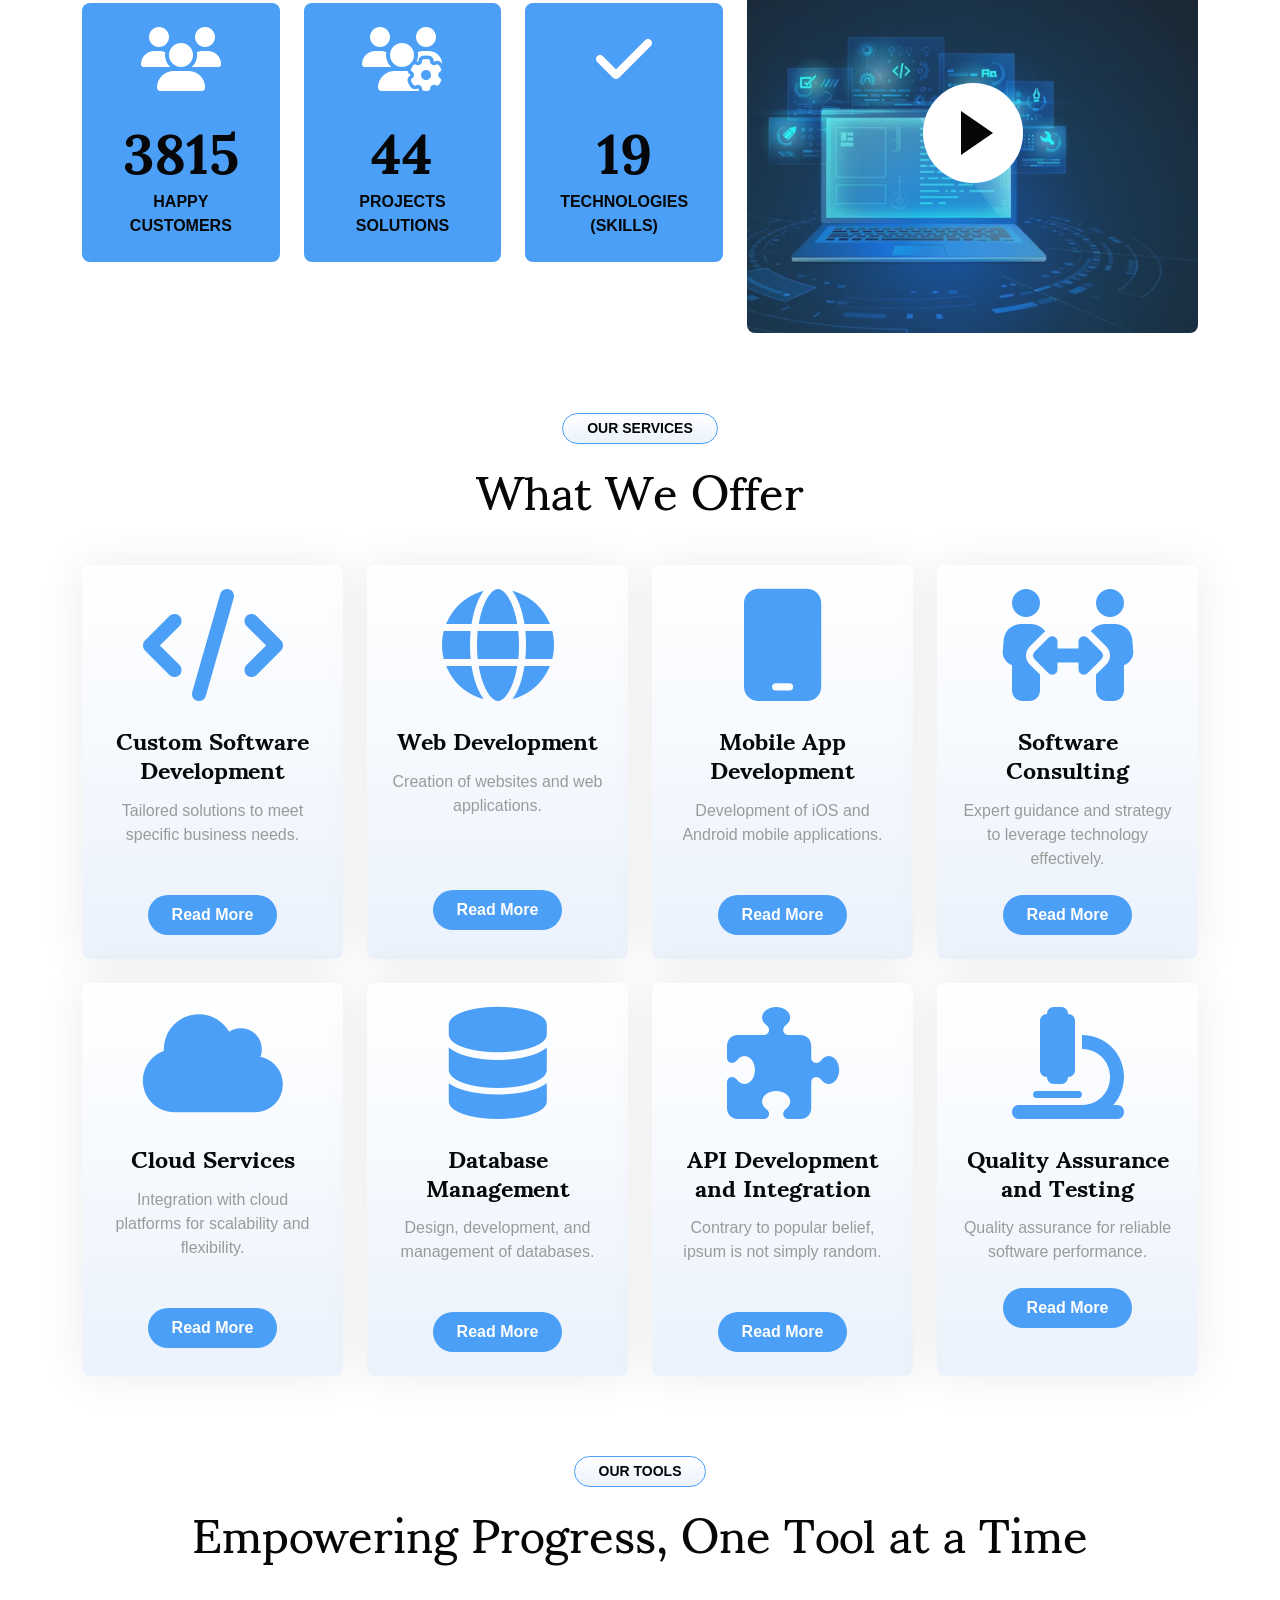
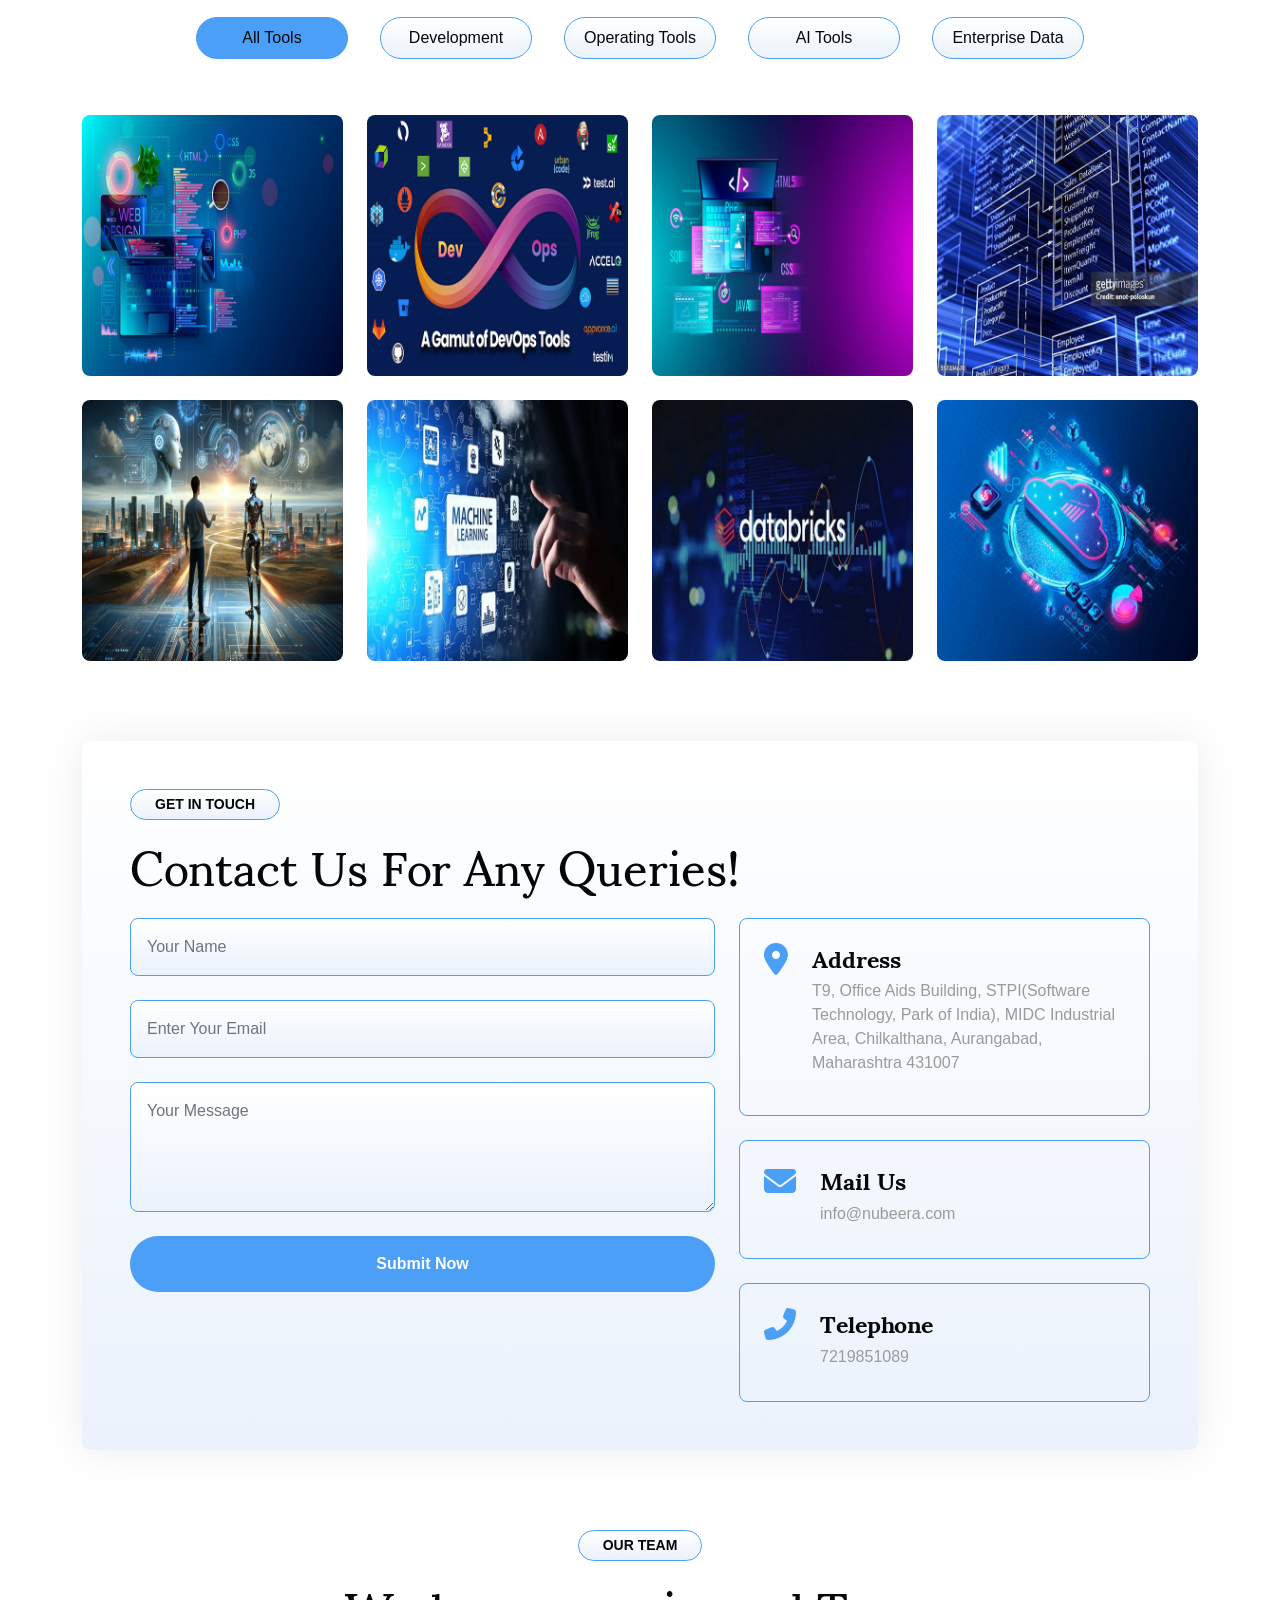
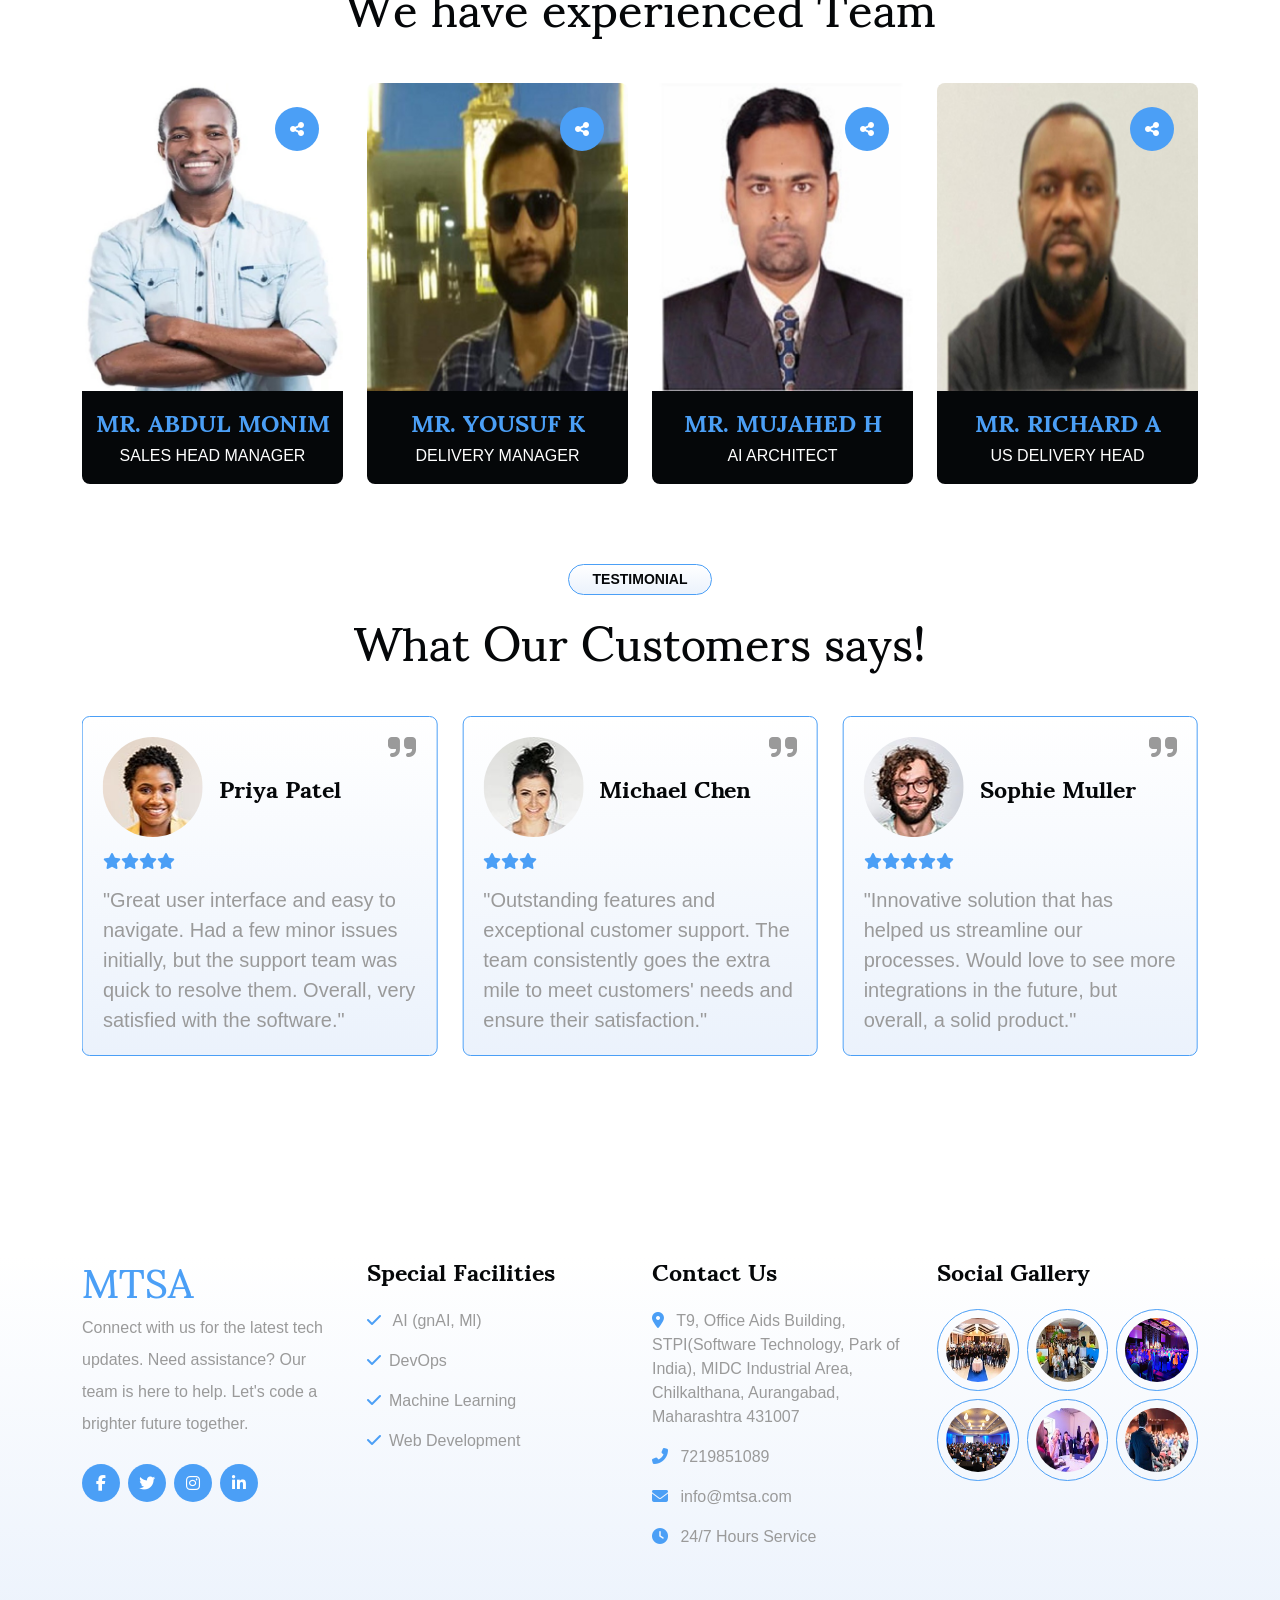
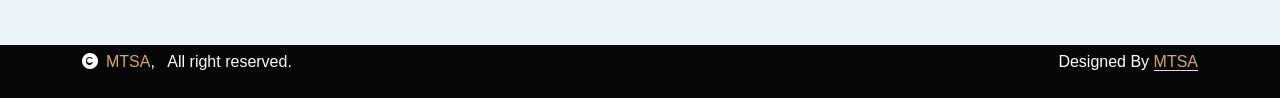
==== commit f0e43dc0: "updated files" ====
--- a/index.html
+++ b/index.html
@@ -137,8 +137,8 @@
                         
                             <div class="button-container">
                                 <a href="#"
-                                    class="btn btn-primary border-0 rounded-pill py-3 px-4 px-md-5 me-4 animated bounceInLeft">Know
-                                    More</a>
+                                    class="btn btn-primary border-0 rounded-pill py-3 px-4 px-md-5 me-4 animated bounceInLeft animation-btn">
+                                    Know More</a>
                                 <div class="controls border-0 rounded-pill py-3 px-4 px-md-5 me-4 animated bounceInLeft">
                                     <button onclick="prevSlide()"><i class="fas fa-chevron-left"></i></button>
                                     <button onclick="nextSlide()"><i class="fas fa-chevron-right"></i></button>
--- a/css/style.css
+++ b/css/style.css
@@ -72,7 +72,7 @@
     }
   } */
 
-  .btn {
+  .animation-btn {
     position: relative;
     /* z-index: 3; */
     /* top: 50%; */
@@ -88,7 +88,7 @@
     /* padding: 18px 20px 18px 28px; */
 }
 
-.btn::before {
+.animation-btn::before {
     content: "";
     position: absolute;
     z-index: 0;
@@ -111,10 +111,10 @@
     top: 50%;
     transform: translateX(-50%) translateY(-50%);
     display: inline;
-    width: 100px;
-    height: 100px;
-    background: var(--bs-white);
-    border-radius: 50%;
+    width: 100%;
+    height: 100%;
+    background: var(--bs-primary);
+    border-radius: 50px;
     transition: all 200ms ease 0s;
 } */
 
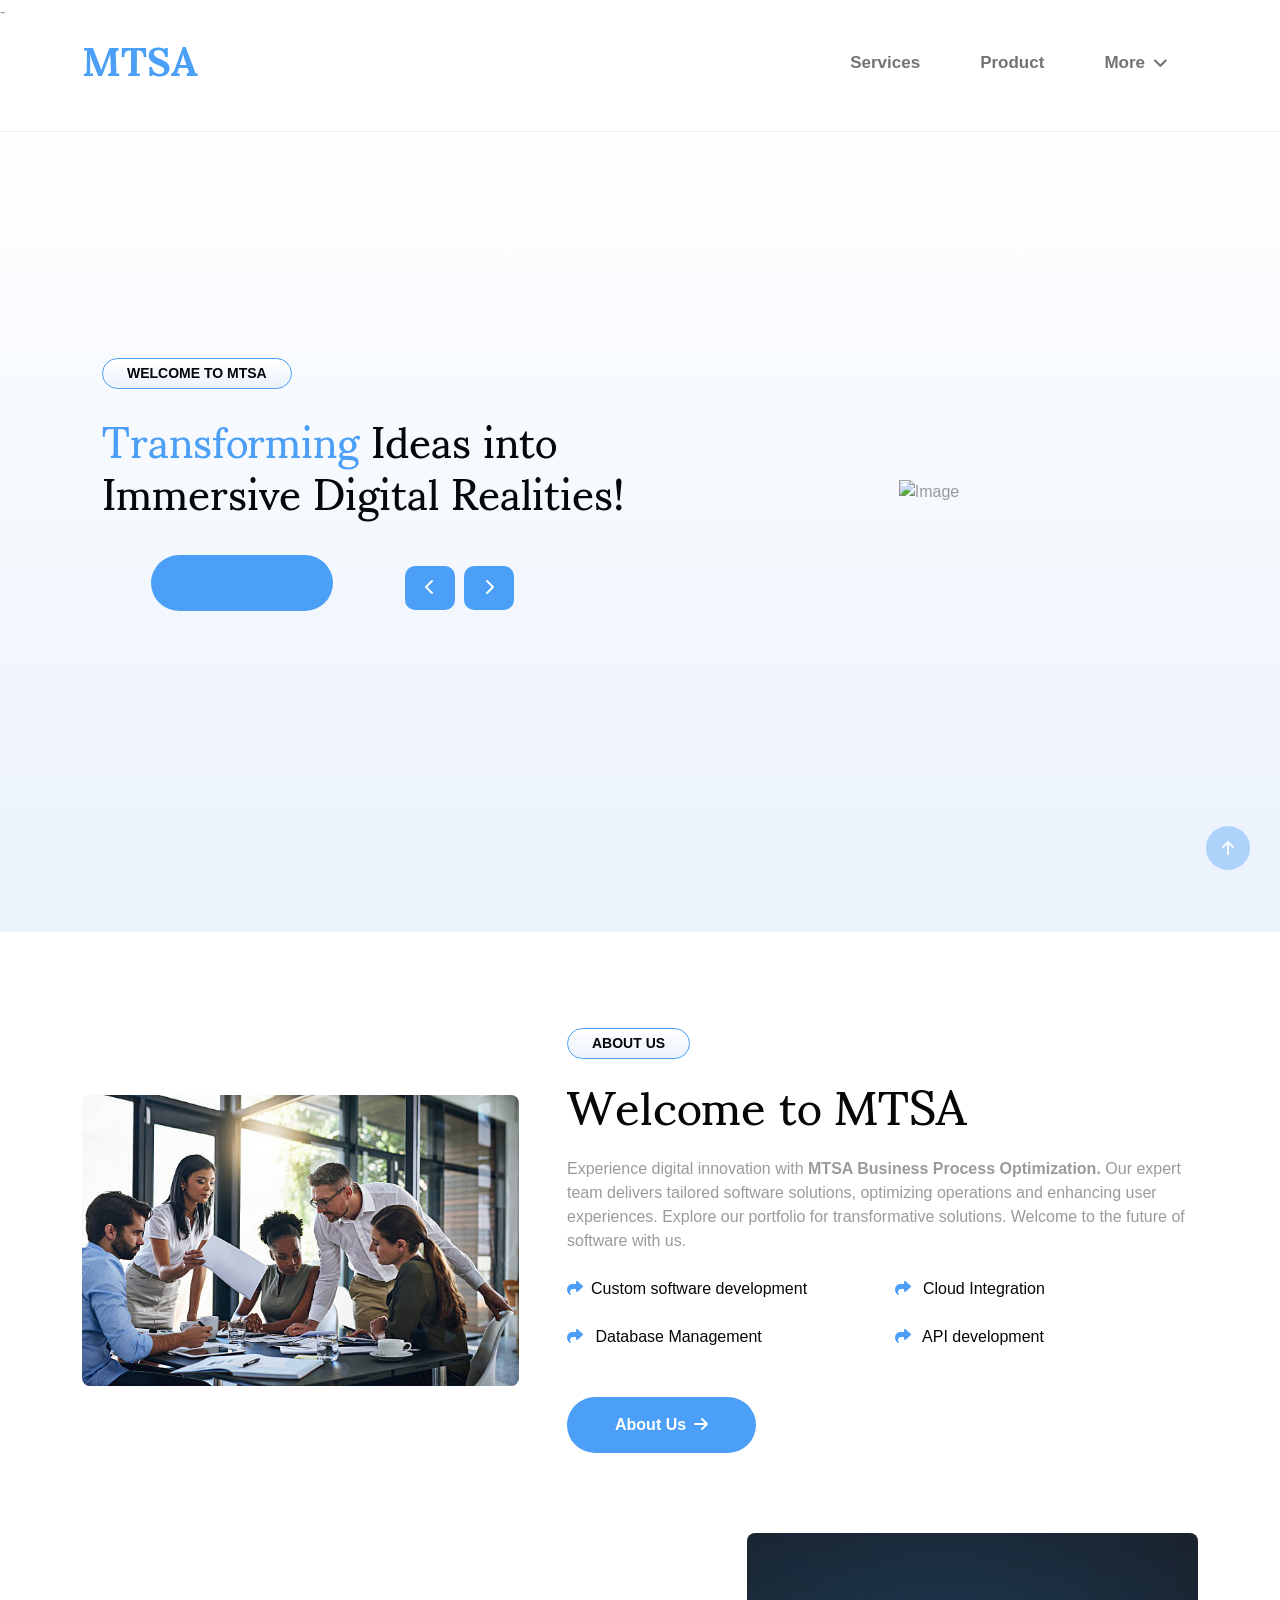
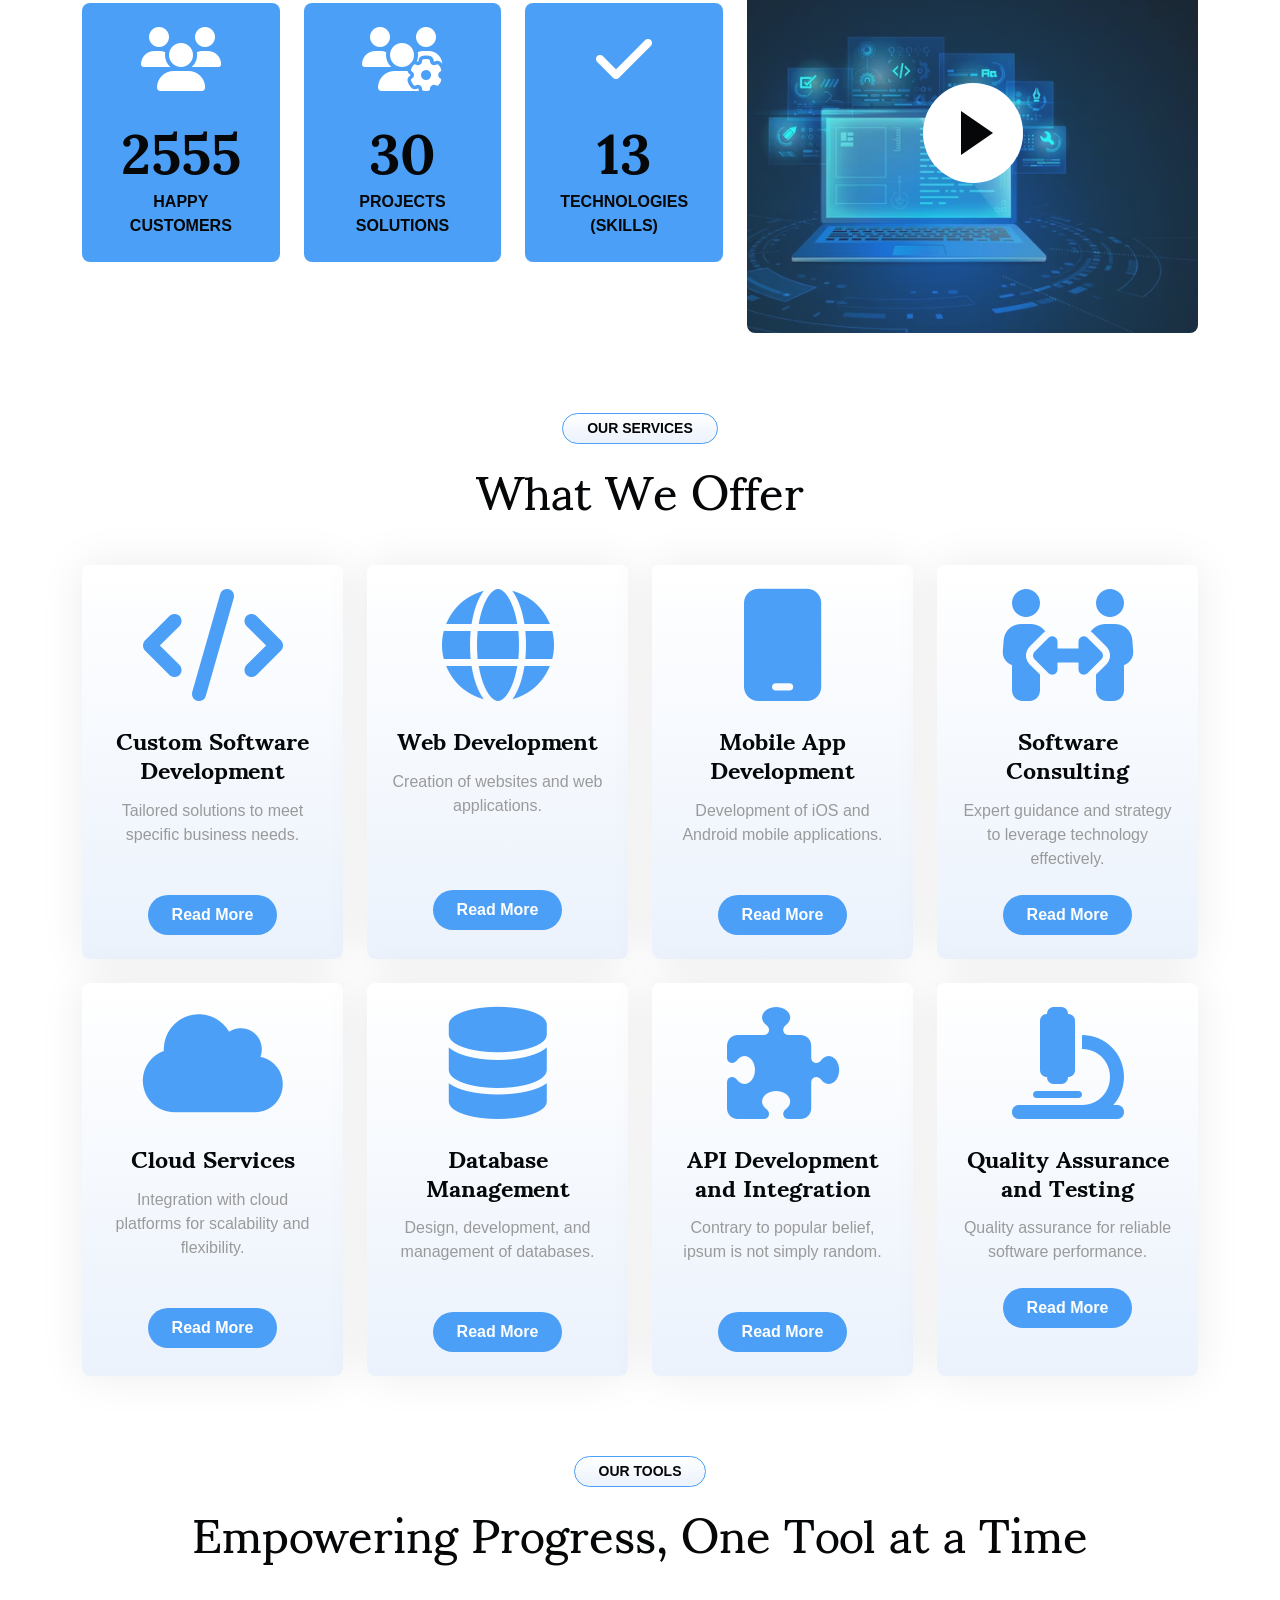
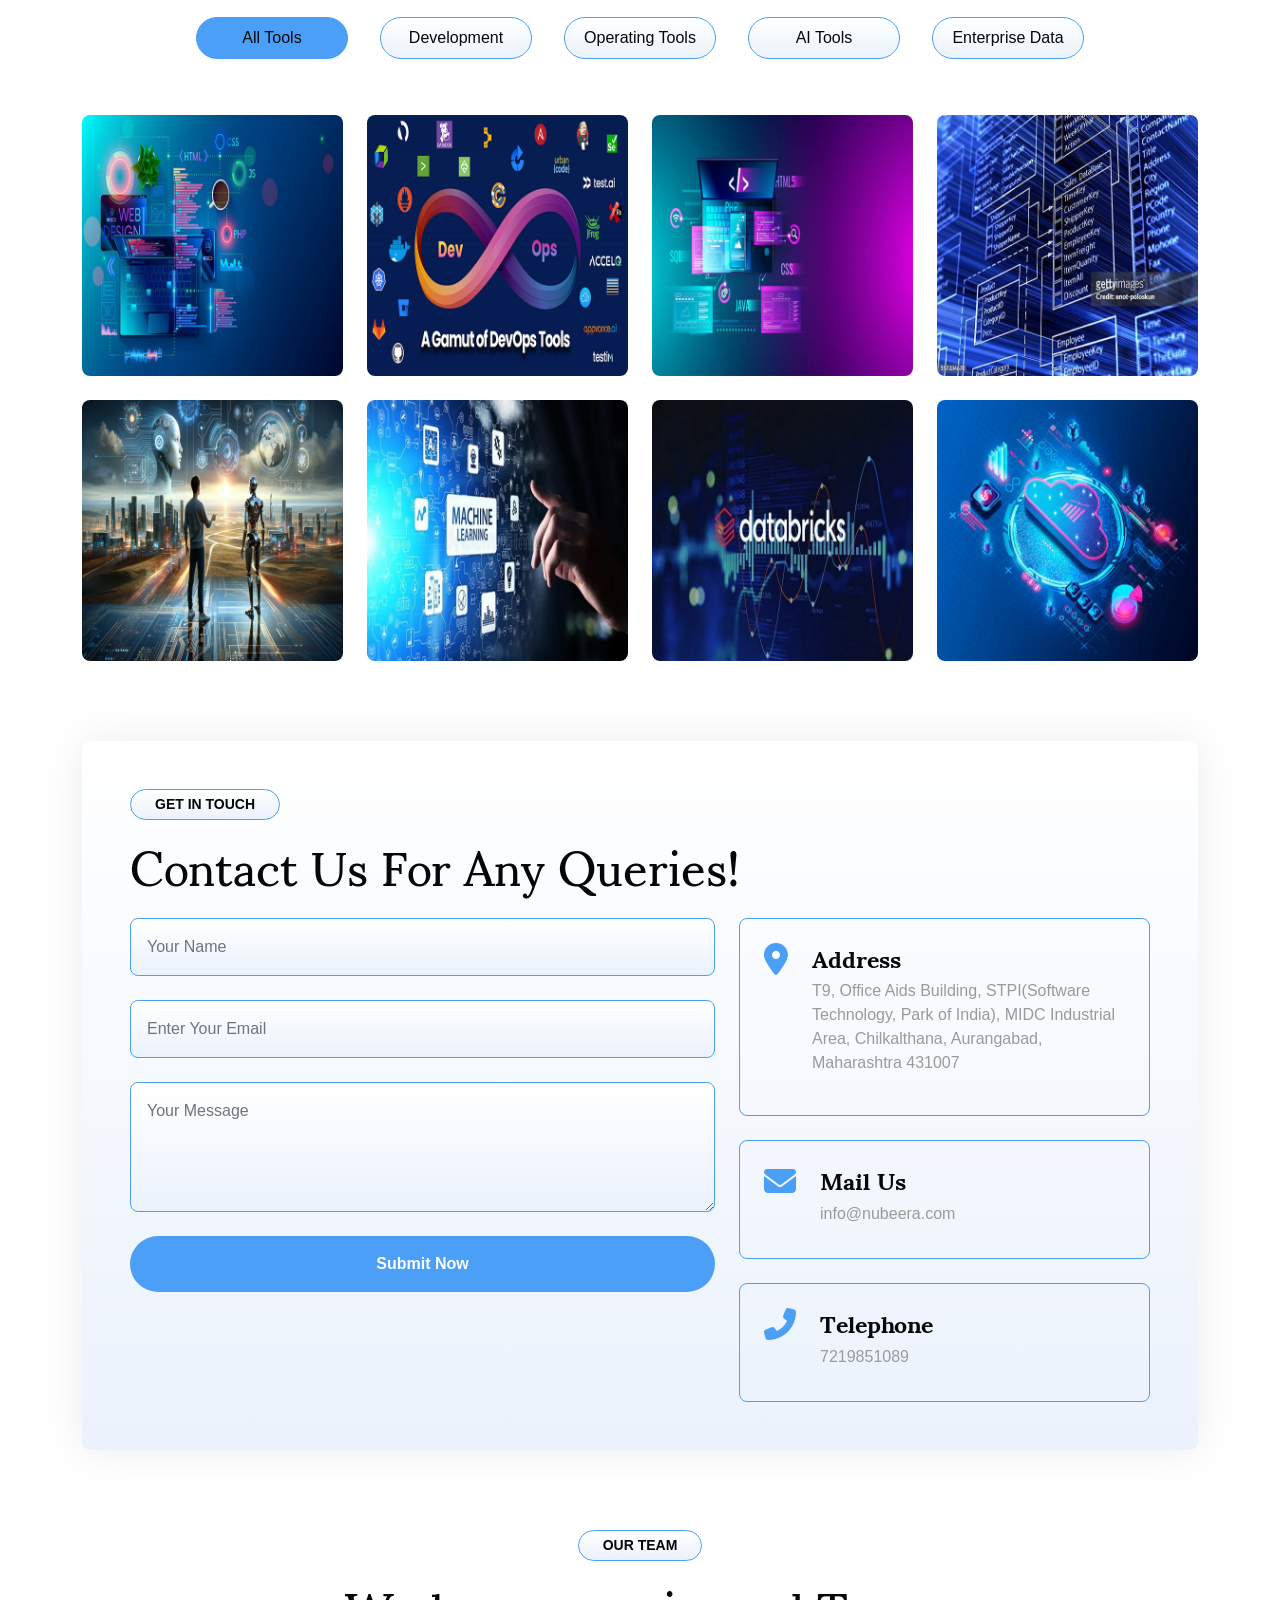
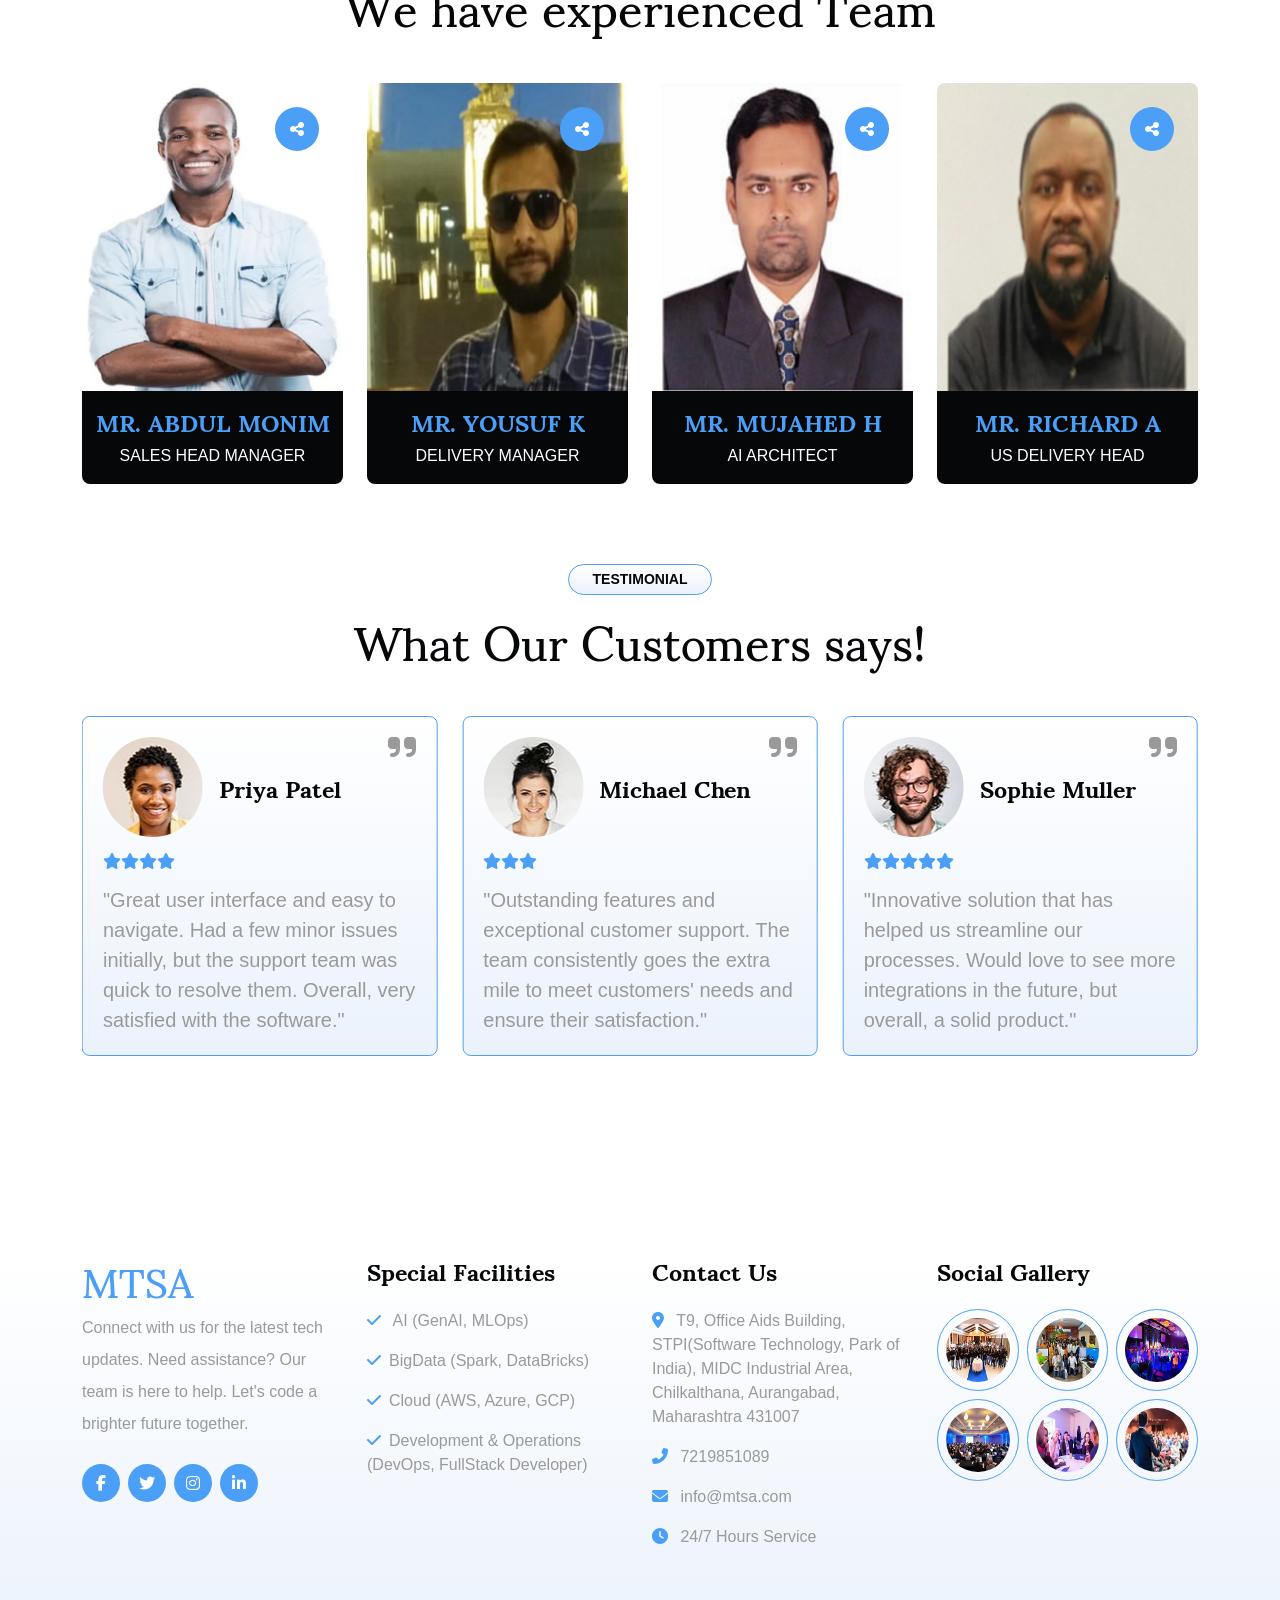
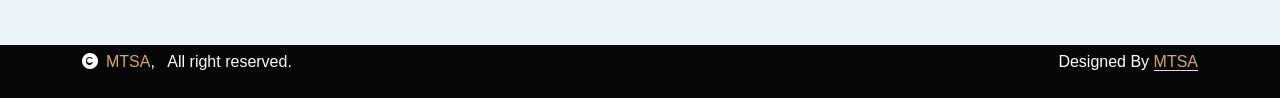
==== commit 17c31523: "updated futter and navbar" ====
--- a/index.html
+++ b/index.html
@@ -63,17 +63,14 @@
                     <div class="navbar-nav">
                         <a href="services.html" class="nav-item nav-link">Services</a>
                         <a href="product.html" class="nav-item nav-link">Product</a>
-                        <a href="contact.html" class="nav-item nav-link">Contact</a>
-                        <!-- <div class="nav-item dropdown">
-                            <a href="#" class="nav-link dropdown-toggle" data-bs-toggle="dropdown">Pages</a>
+                        <div class="nav-item dropdown">
+                            <a href="#" class="nav-link dropdown-toggle" data-bs-toggle="dropdown">More</a>
                             <div class="dropdown-menu bg-light">
-                                <a href="book.html" class="dropdown-item">Booking</a>
-                                <a href="blog.html" class="dropdown-item">Our Blog</a>
-                                <a href="team.html" class="dropdown-item">Our Team</a>
-                                <a href="testimonial.html" class="dropdown-item">Testimonial</a>
-                                <a href="404.html" class="dropdown-item">404 Page</a>
-                            </div>
-                        </div> -->
+                                <a href="contact.html" class="dropdown-item">Contact</a>
+                                <a href="#" class="dropdown-item">Careers</a>
+                                <a href="team.html" class="dropdown-item">Team</a>
+                            </div>
+                        </div>
                     </div>
                     <!-- <button class="btn-search btn btn-primary btn-md-square me-4 rounded-circle d-none d-lg-inline-flex"
                         data-bs-toggle="modal" data-bs-target="#searchModal"><i class="fas fa-search"></i></button>
@@ -1745,12 +1742,10 @@
                         <h4 class="mb-4">Special Facilities</h4>
                         <div class="d-flex flex-column align-items-start">
                             <a class="text-body mb-3" href=""><i class="fa fa-check text-primary me-2"></i>
-                                AI (gnAI, Ml)</a>
-                            <a class="text-body mb-3" href=""><i class="fa fa-check text-primary me-2"></i>DevOps</a>
-                            <a class="text-body mb-3" href=""><i class="fa fa-check text-primary me-2"></i>Machine
-                                Learning</a>
-                            <a class="text-body mb-3" href=""><i class="fa fa-check text-primary me-2"></i>Web
-                                Development</a>
+                                AI (GenAI, MLOps)</a>
+                            <a class="text-body mb-3" href=""><i class="fa fa-check text-primary me-2"></i>BigData (Spark, DataBricks)</a>
+                            <a class="text-body mb-3" href=""><i class="fa fa-check text-primary me-2"></i>Cloud (AWS, Azure, GCP)</a>
+                            <a class="text-body mb-3" href=""><i class="fa fa-check text-primary me-2"></i>Development & Operations (DevOps, FullStack Developer)</a>
                         </div>
                     </div>
                 </div>
--- a/css/style.css
+++ b/css/style.css
@@ -74,18 +74,10 @@
 
   .animation-btn {
     position: relative;
-    /* z-index: 3; */
-    /* top: 50%; */
-    /* left: 50%; */
-    /* transform: translateX(50%) translateY(50%); */
     box-sizing: content-box;
-    display: inline;
-    /* width: 32px;
-    height: 32px; */
-    /* border-radius: 50%; */
+    display: inline-block;
     border: none;
     outline: none;
-    /* padding: 18px 20px 18px 28px; */
 }
 
 .animation-btn::before {
@@ -96,39 +88,26 @@
     top: 50%;
     transform: translateX(-50%) translateY(-50%);
     display: inline;
-    width: 75%;
+    width: 80%;
     height: 100%;
     background: var(--bs-primary);
     border-radius: 50px;
     animation: 1500ms ease-out 0s infinite normal none running pulse-border;
-}
-
-/* .btn::after {
-    content: "";
-    position: absolute;
-    z-index: 1;
-    left: 50%;
-    top: 50%;
-    transform: translateX(-50%) translateY(-50%);
-    display: inline;
-    width: 100%;
-    height: 100%;
-    background: var(--bs-primary);
-    border-radius: 50px;
-    transition: all 200ms ease 0s;
-} */
+
+}
 
 @keyframes pulse-border {
     0% {
+        transform: translateX(-50%) translateY(-50%) translateZ(0px) scale(1.5);
+        opacity: 1;
+    }
+
+    100% {
         transform: translateX(-50%) translateY(-50%) translateZ(0px) scale(1);
-        opacity: 1;
-    }
-
-    100% {
-        transform: translateX(-50%) translateY(-50%) translateZ(0px) scale(1.5);
         opacity: 0;
     }
 }
+
 
 .btn.btn-primary {
     border: 0;
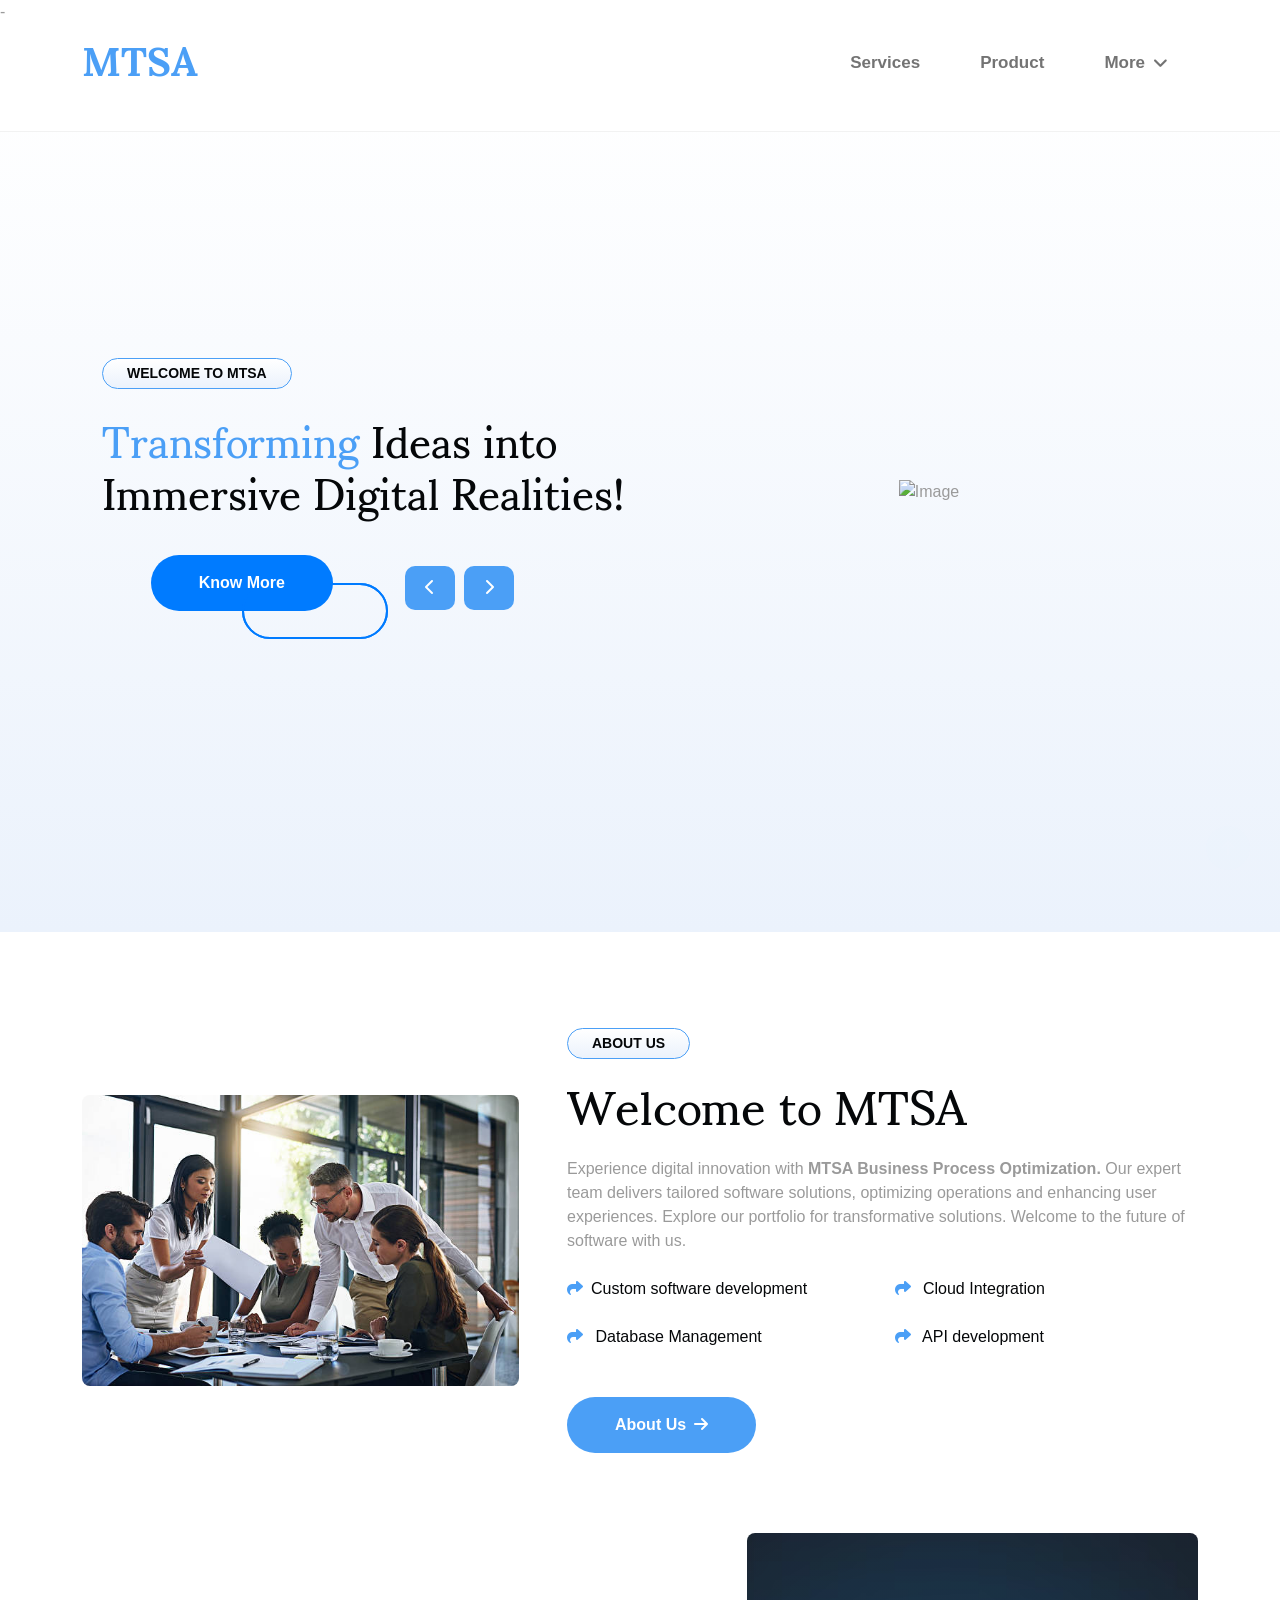
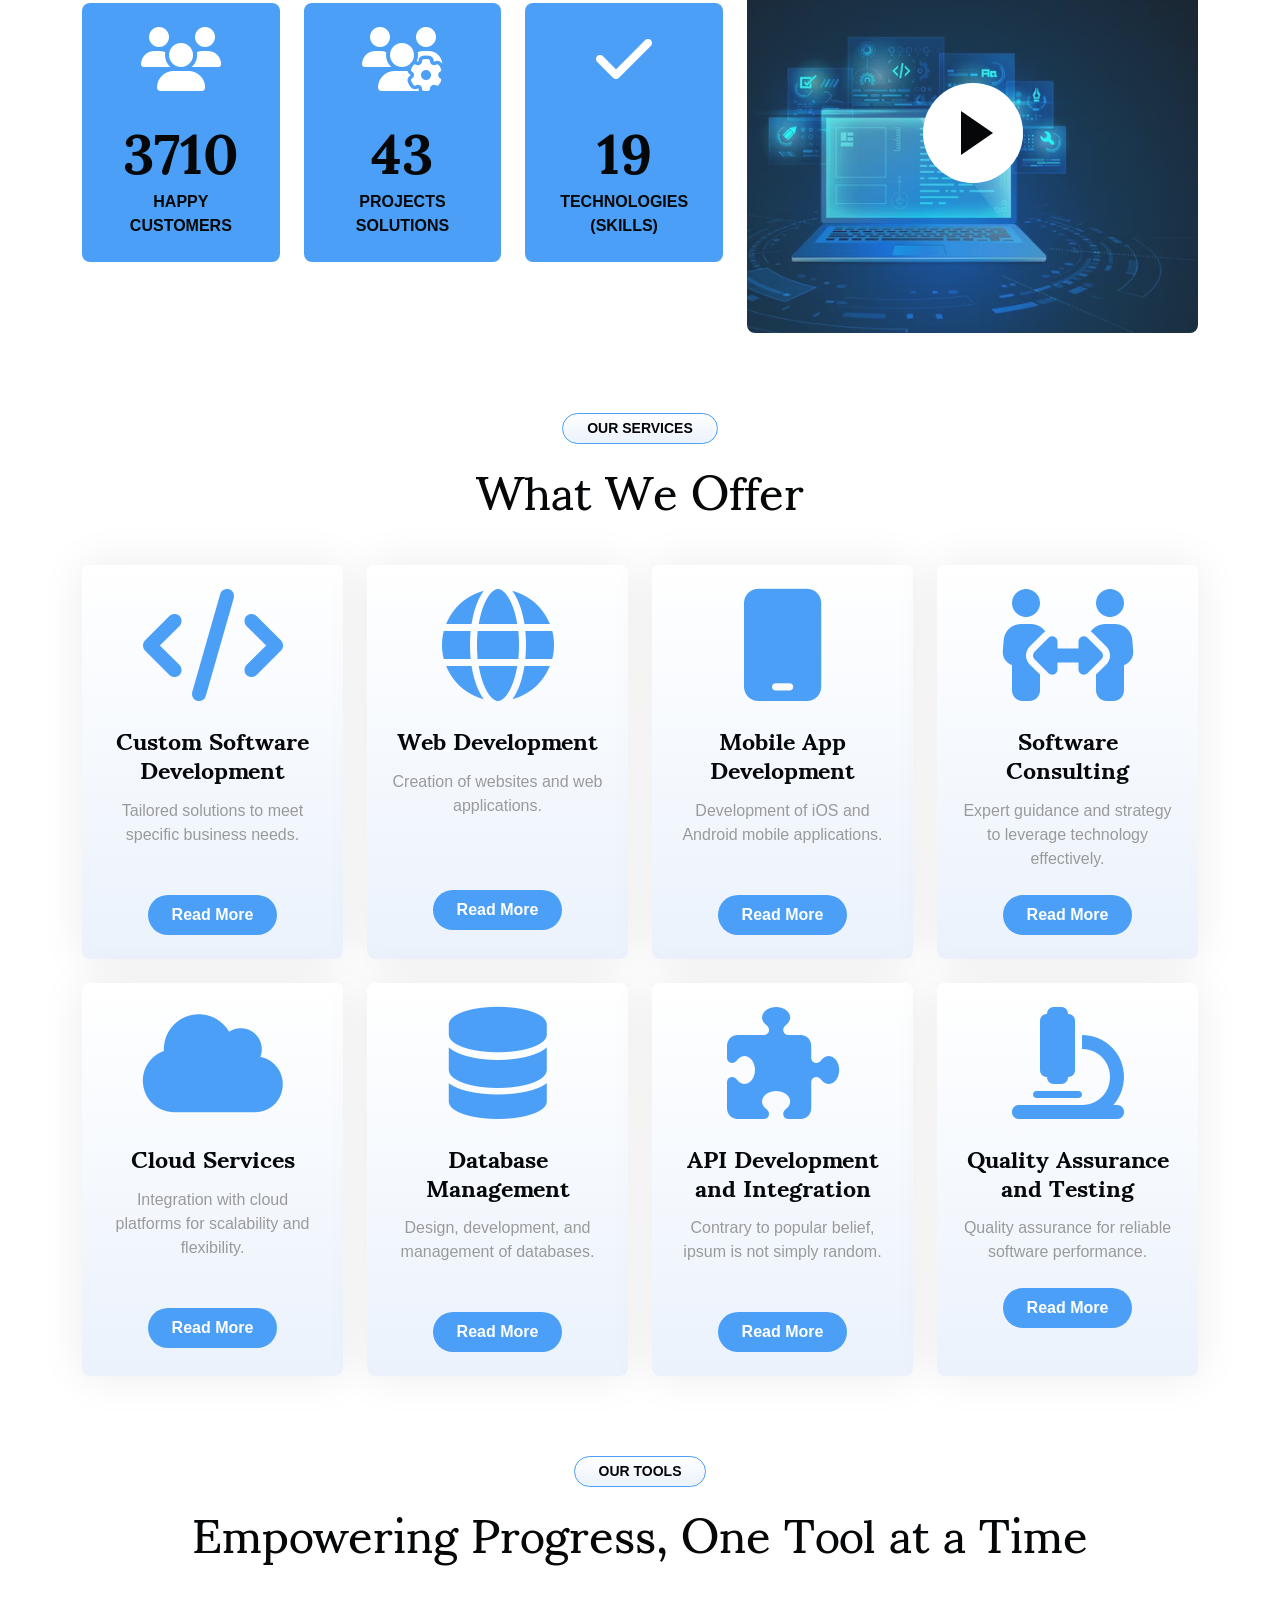
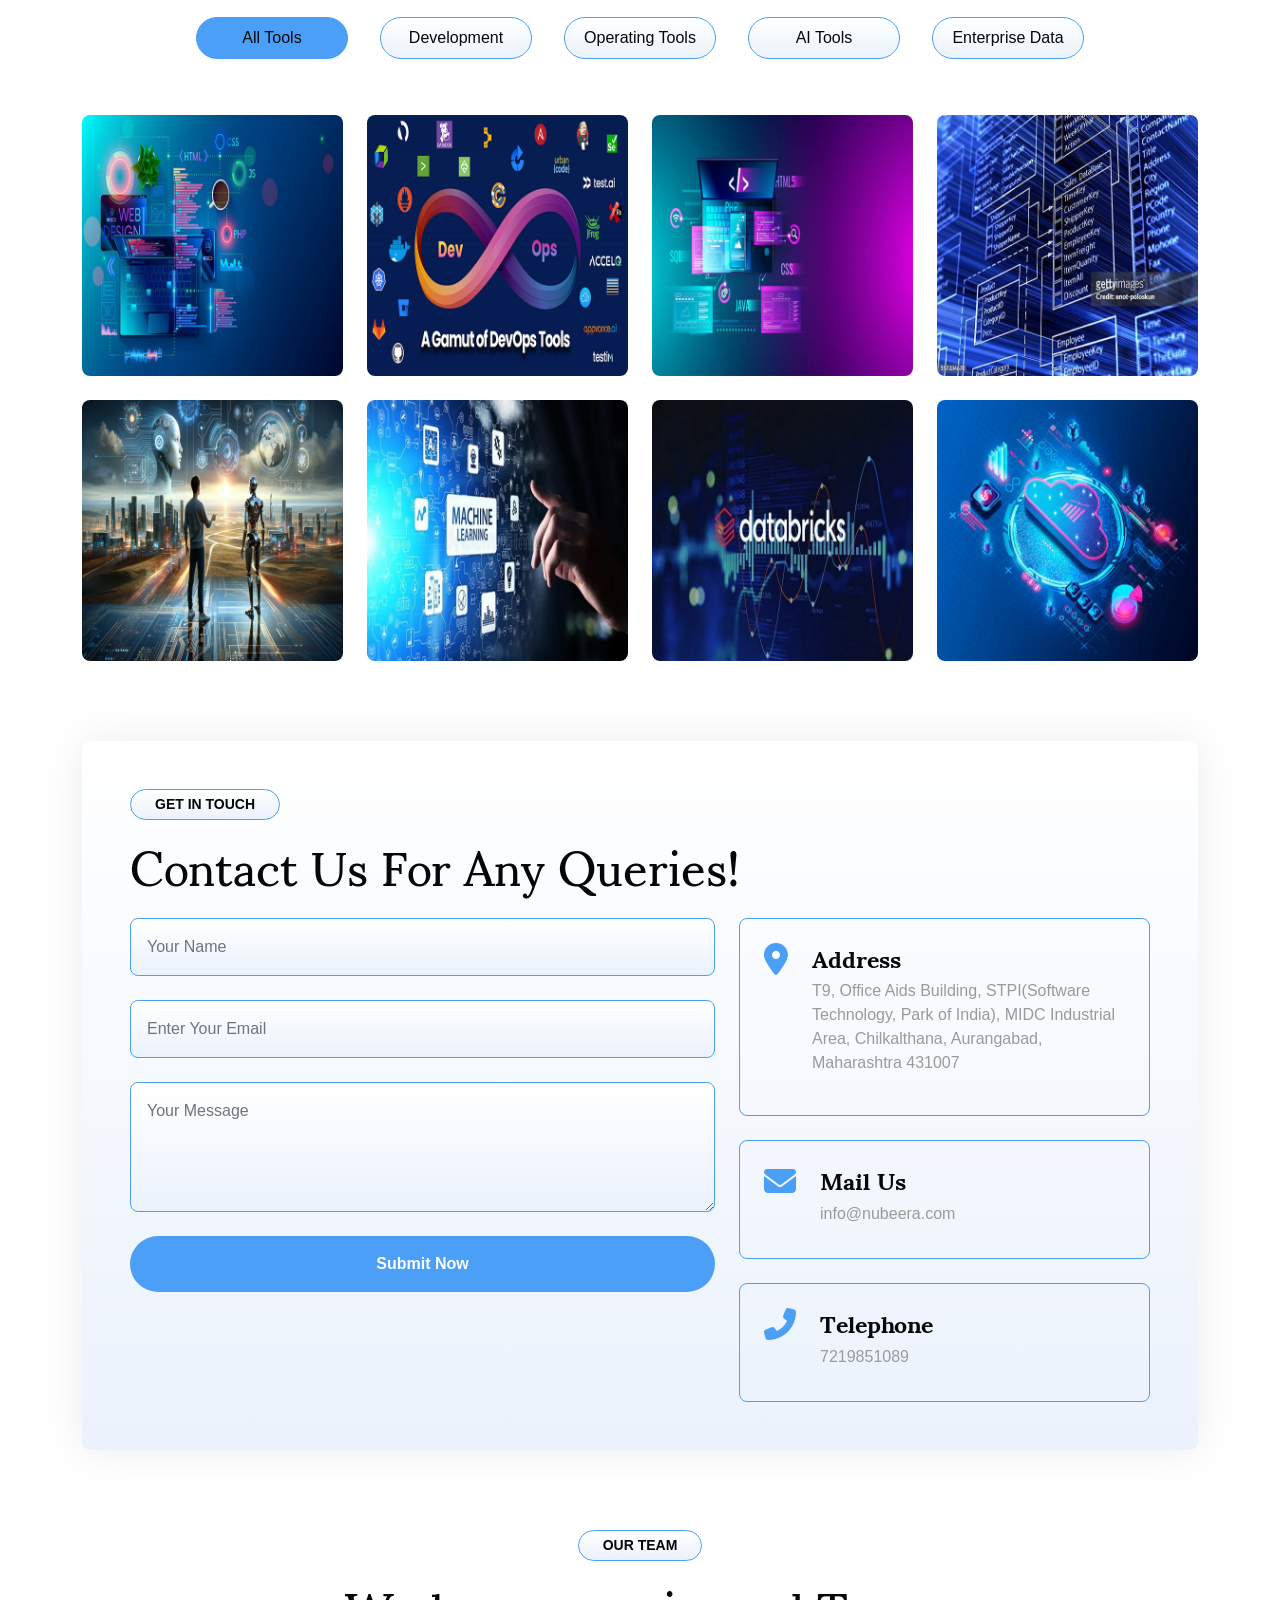
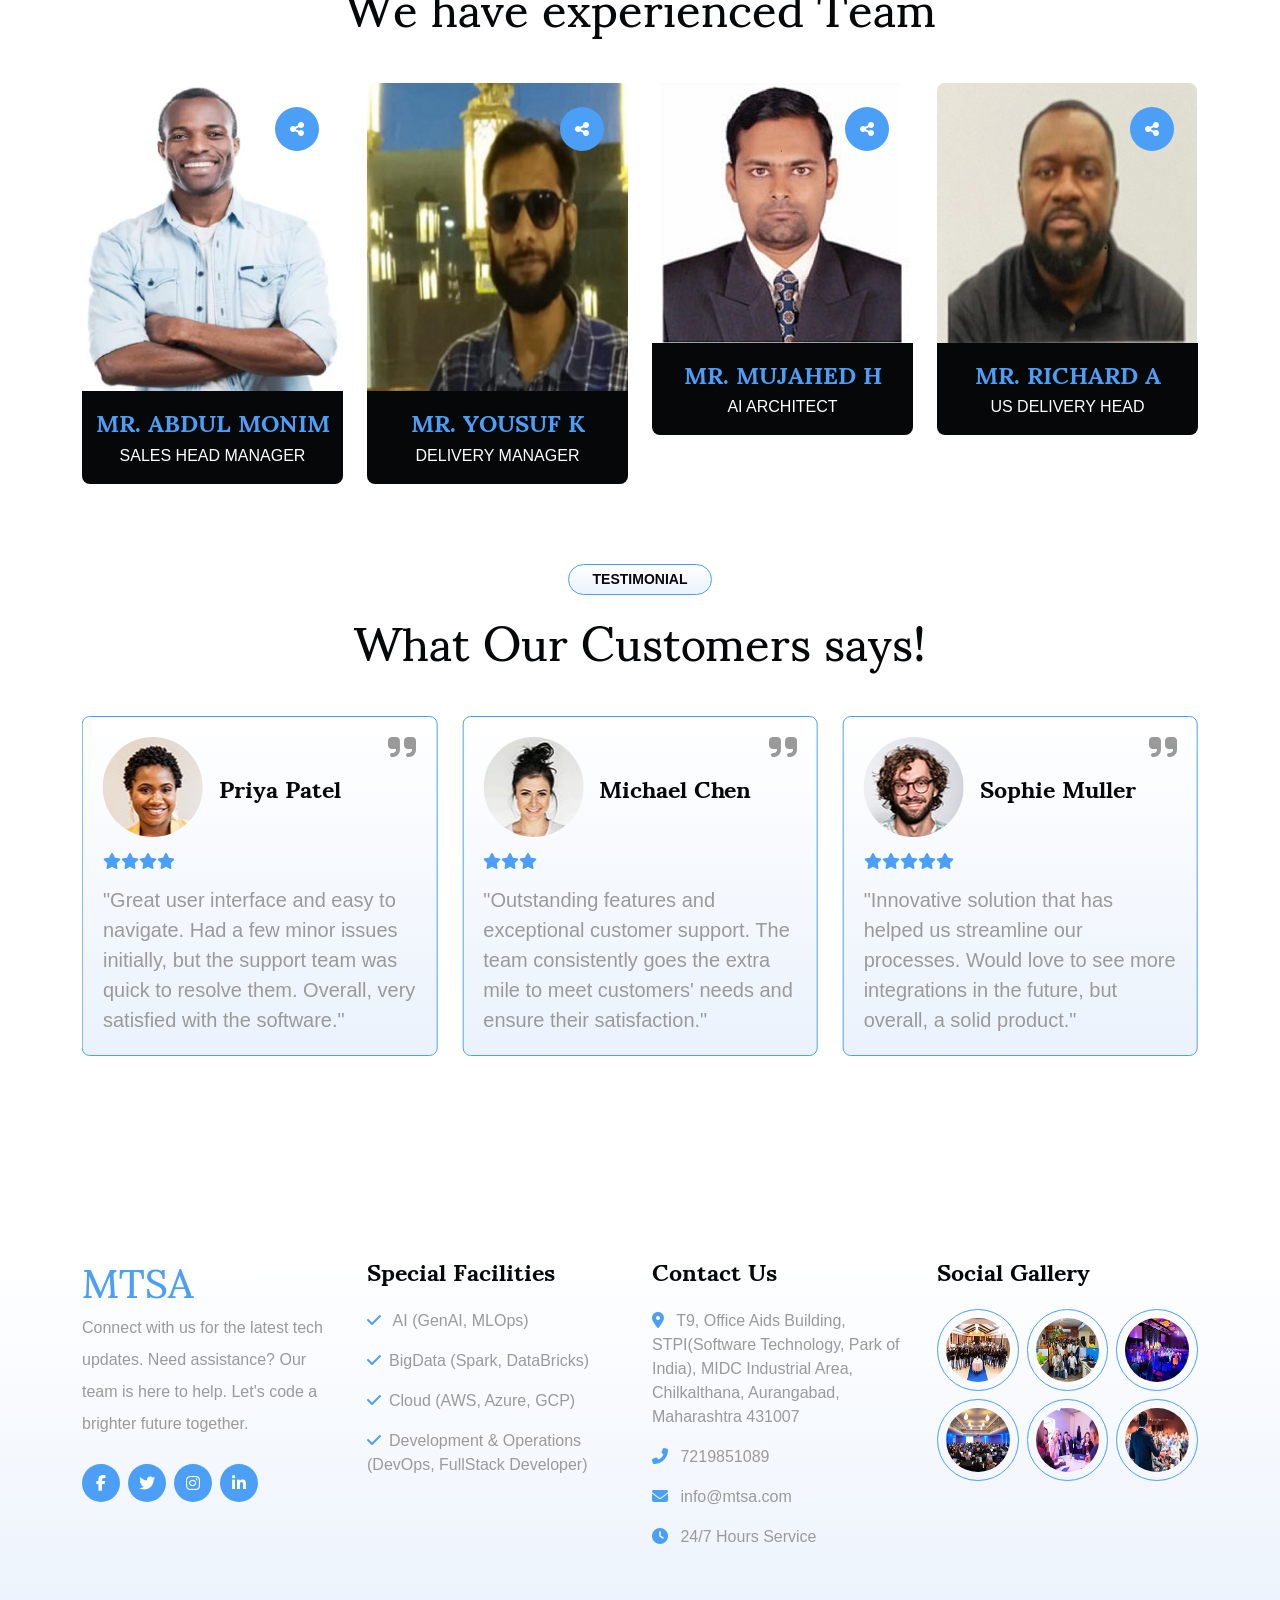
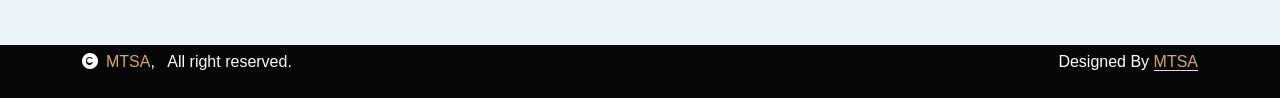
==== commit f2f49810: "updated button and team page" ====
--- a/index.html
+++ b/index.html
@@ -157,8 +157,7 @@
                                     class="text-primary">&nbsp;Operations</span>&nbsp;for Seamless Development</h1>
                             <div class="button-container">
                                 <a href="#"
-                                    class="btn btn-primary border-0 rounded-pill py-3 px-4 px-md-5 me-4 animated bounceInLeft">Know
-                                    More</a>
+                                    class="btn btn-primary border-0 rounded-pill py-3 px-4 px-md-5 me-4 animated bounceInLeft">Know More</a>
                                     <div class="controls border-0 rounded-pill py-3 px-4 px-md-5 me-4 animated bounceInLeft">
                                     <button onclick="prevSlide()"><i class="fas fa-chevron-left"></i></button>
                                     <button onclick="nextSlide()"><i class="fas fa-chevron-right"></i></button>
--- a/css/style.css
+++ b/css/style.css
@@ -76,37 +76,37 @@
     position: relative;
     box-sizing: content-box;
     display: inline-block;
+    background-color: #007bff;
     border: none;
     outline: none;
 }
 
-.animation-btn::before {
+.animation-btn::before,
+.animation-btn::after {
     content: "";
     position: absolute;
-    z-index: 0;
-    left: 50%;
-    top: 50%;
-    transform: translateX(-50%) translateY(-50%);
-    display: inline;
-    width: 80%;
+    z-index: -1;
+    width: 80%; 
     height: 100%;
-    background: var(--bs-primary);
+    top: 50%; 
+    left: 50%; 
+    border: 2px solid #007bff; 
     border-radius: 50px;
-    animation: 1500ms ease-out 0s infinite normal none running pulse-border;
-
+    animation: pulse-border 1500ms ease-out infinite; 
 }
 
 @keyframes pulse-border {
     0% {
-        transform: translateX(-50%) translateY(-50%) translateZ(0px) scale(1.5);
+        transform: scale(1);
         opacity: 1;
     }
 
     100% {
-        transform: translateX(-50%) translateY(-50%) translateZ(0px) scale(1);
+        transform: scale(1.5);
         opacity: 0;
     }
 }
+
 
 
 .btn.btn-primary {
@@ -470,6 +470,7 @@
 
 
 /*** Team Start ***/
+
 .team-item {
     width: 100%;
     height: 100%;
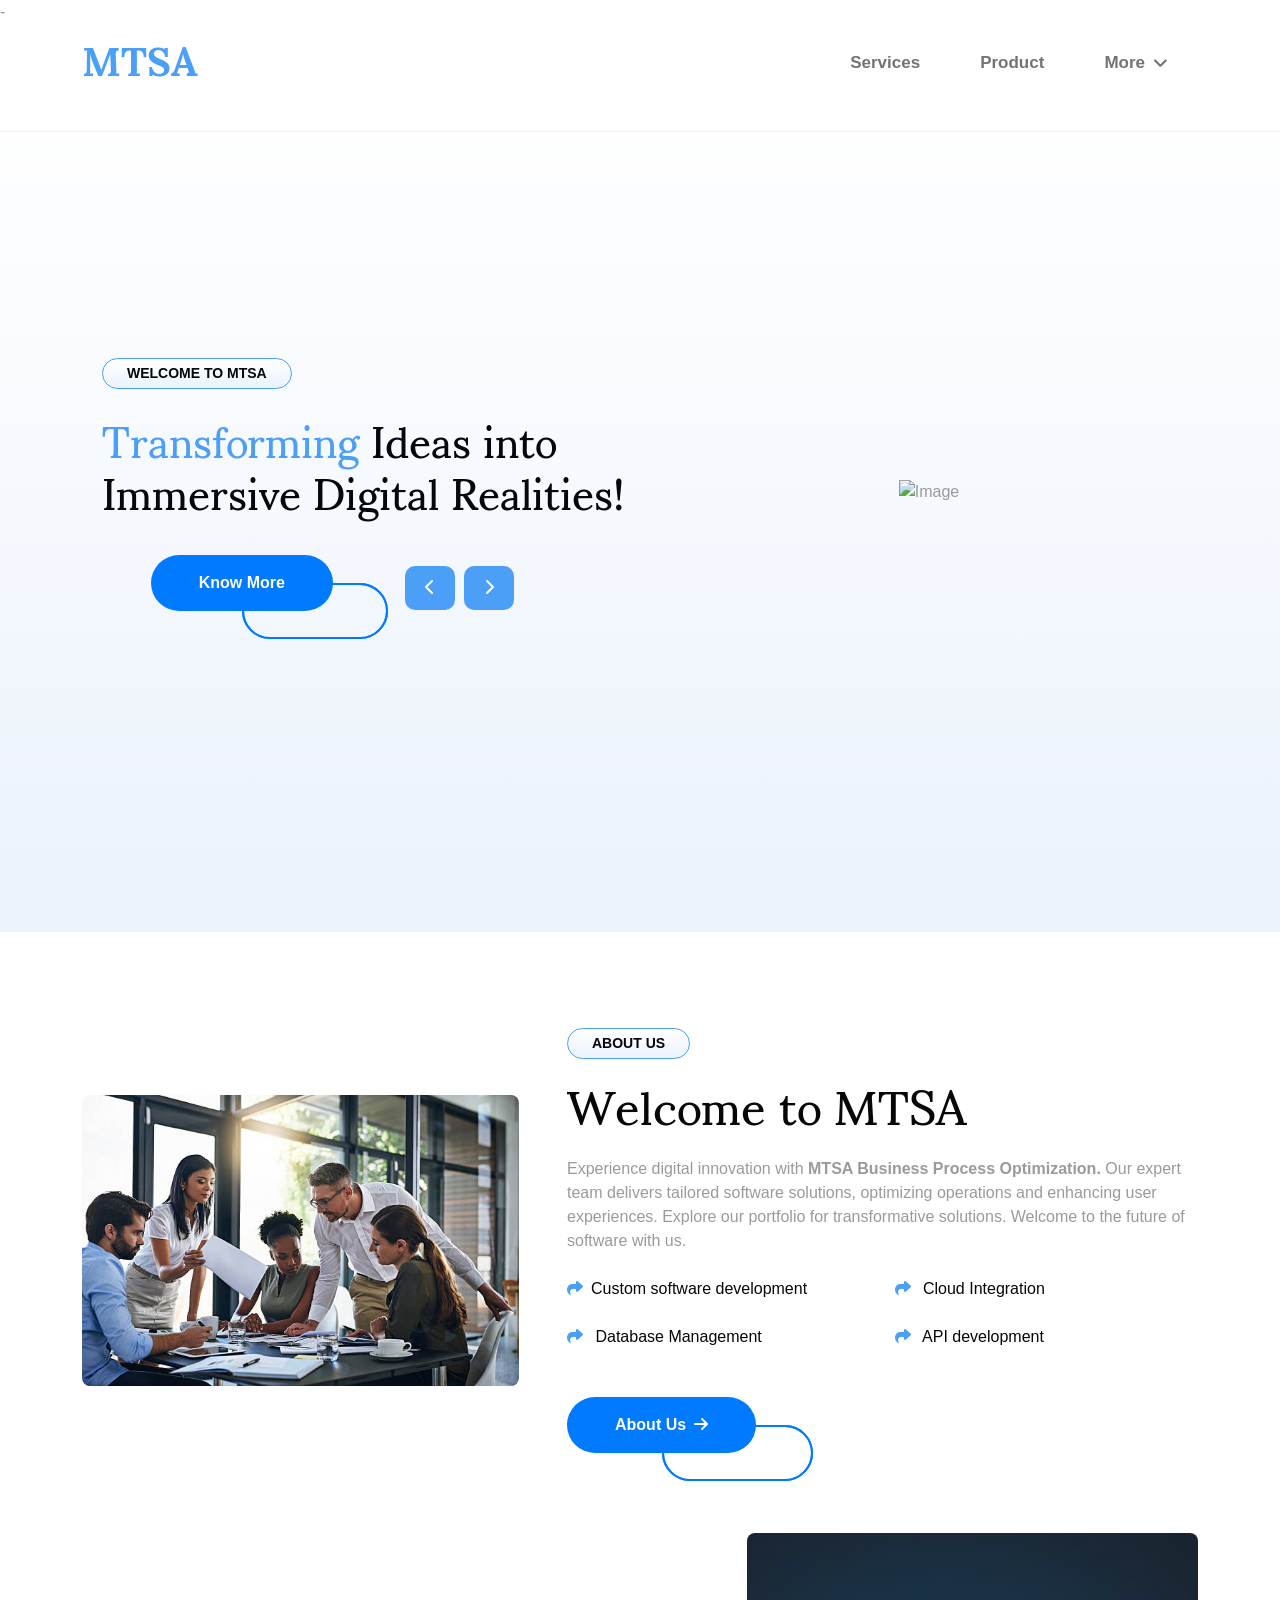
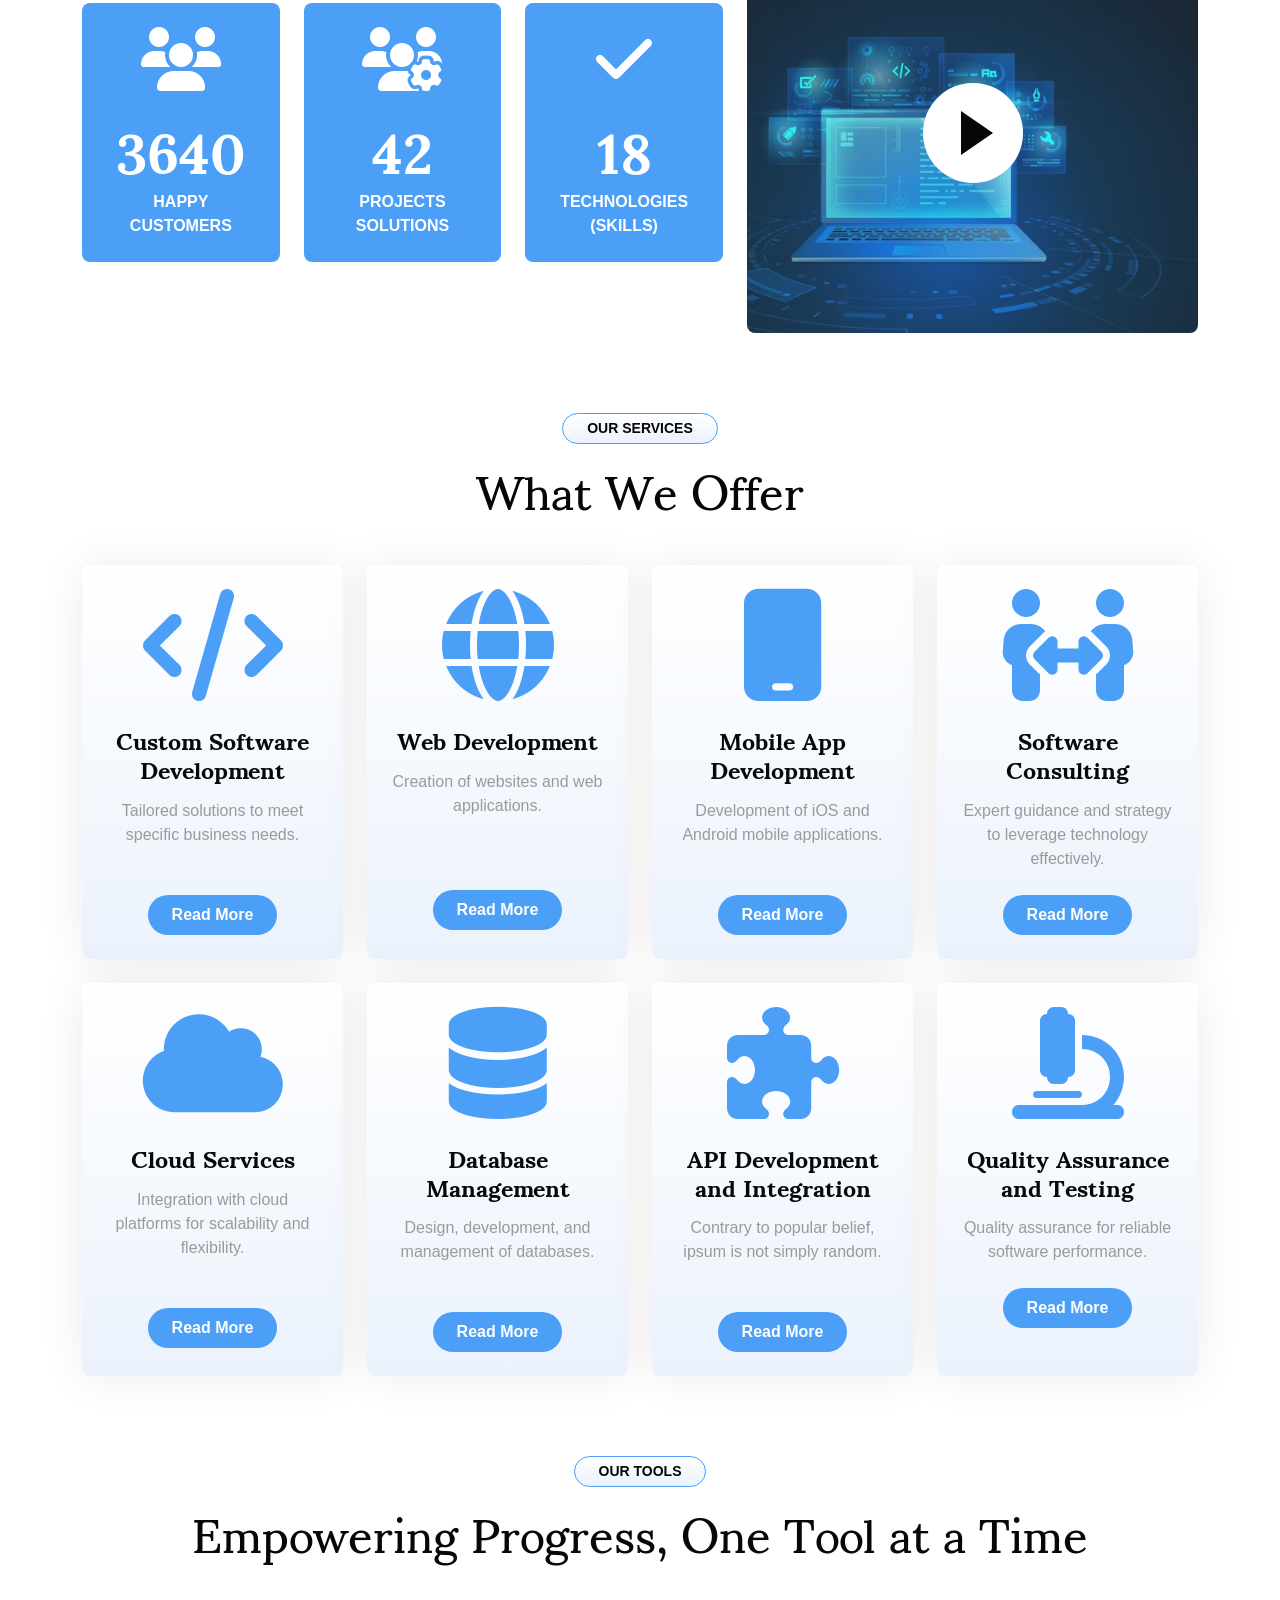
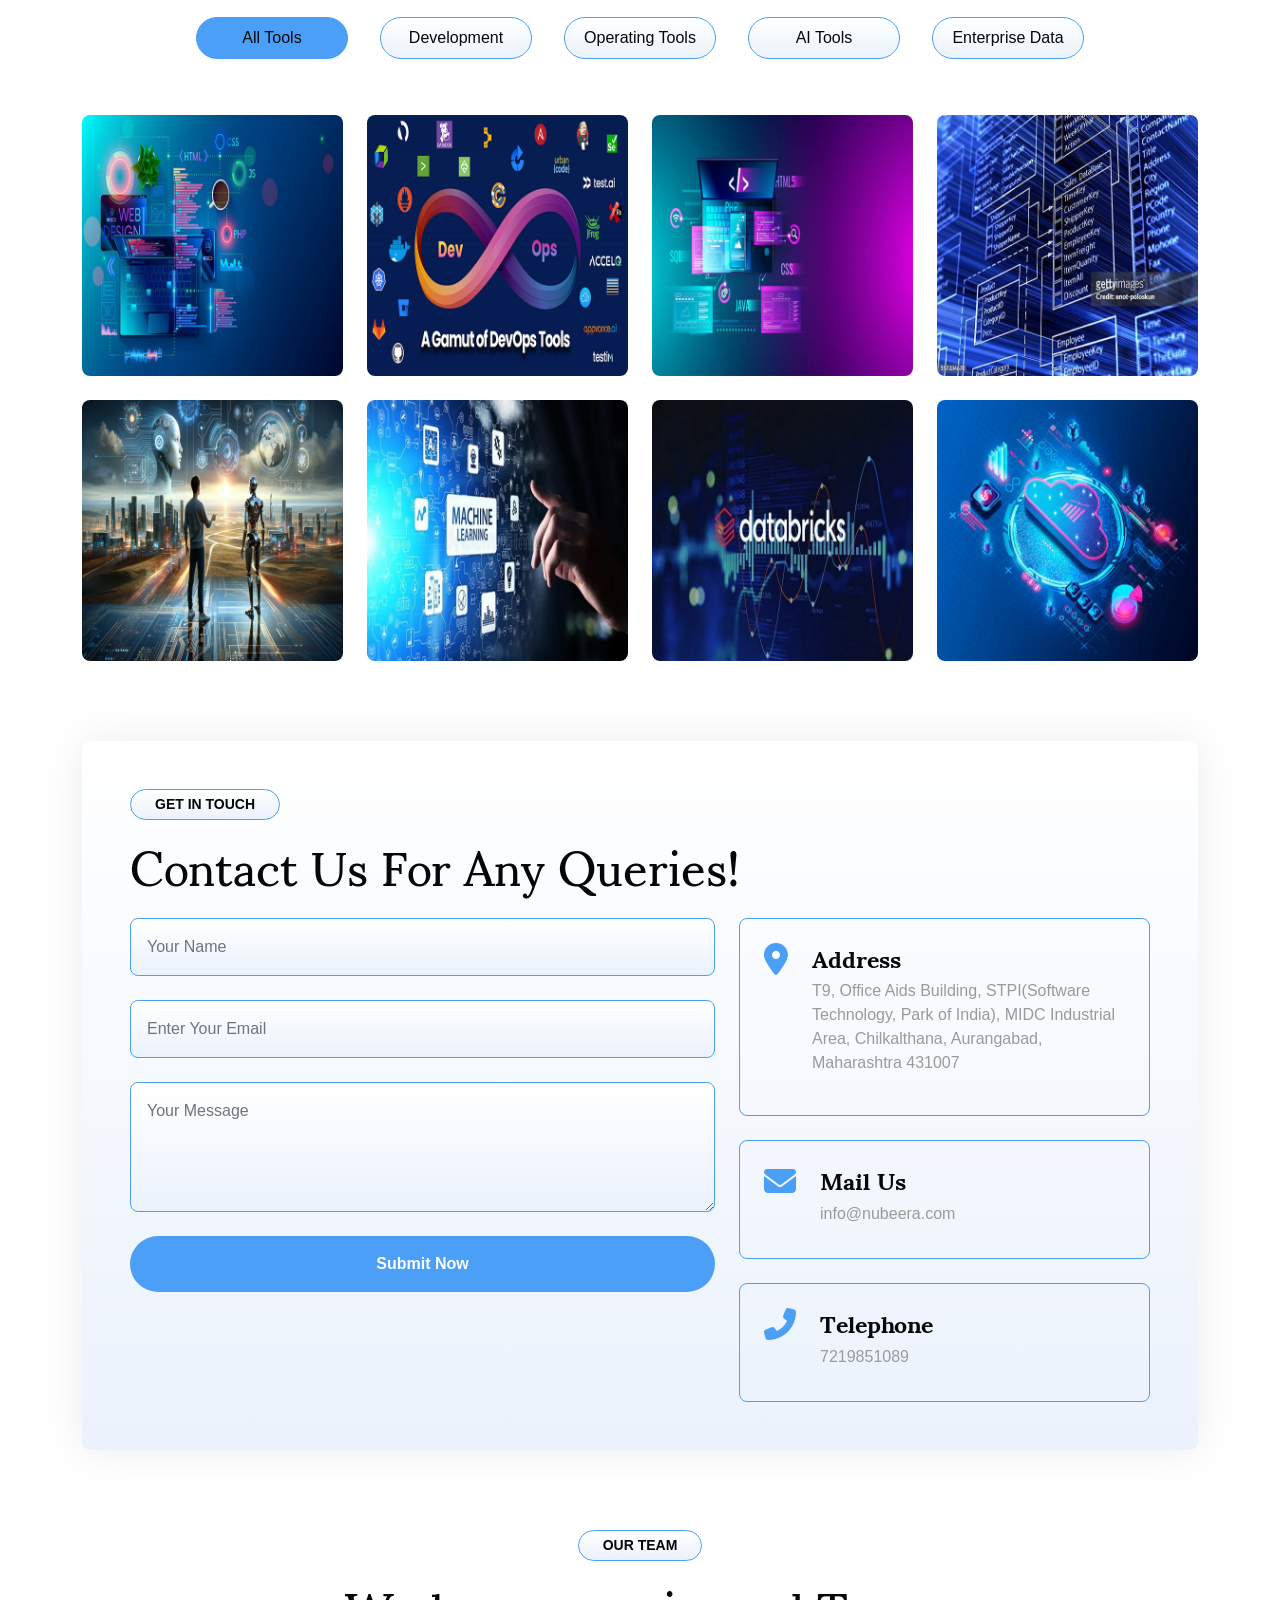
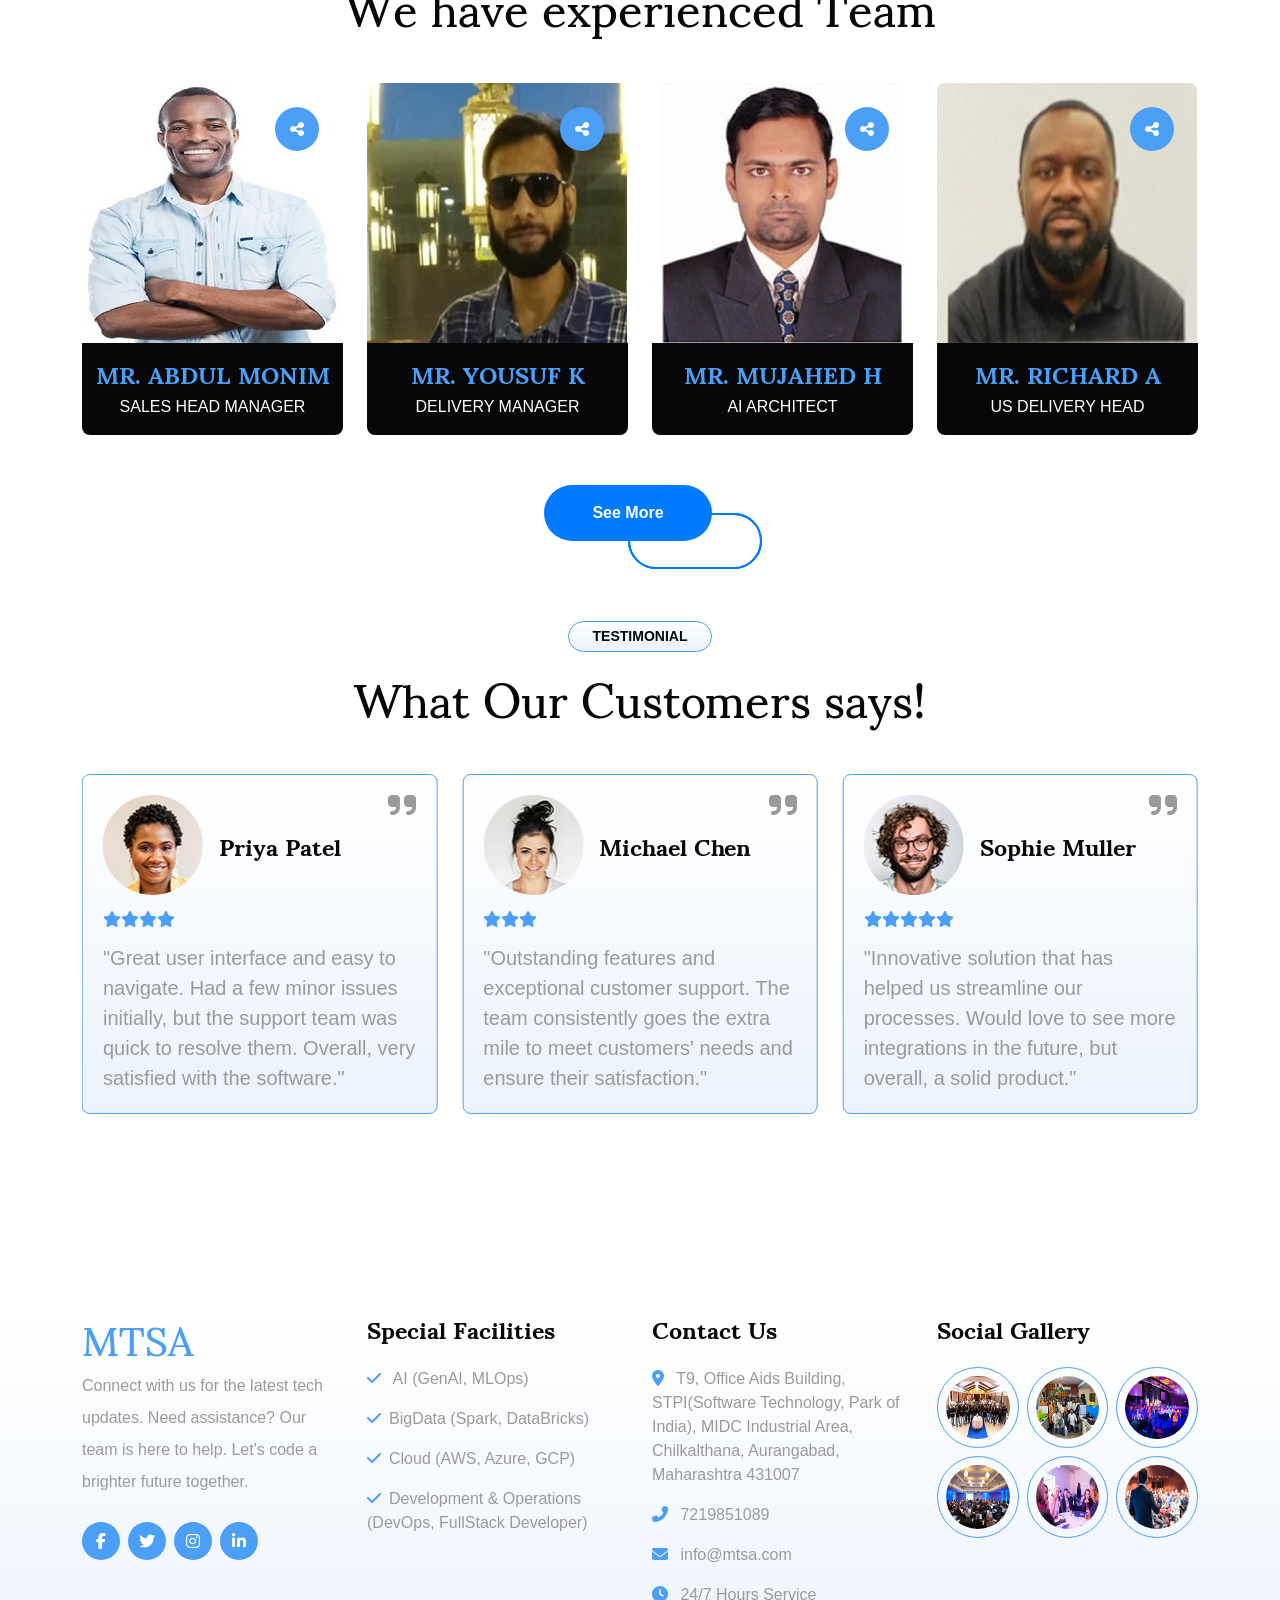
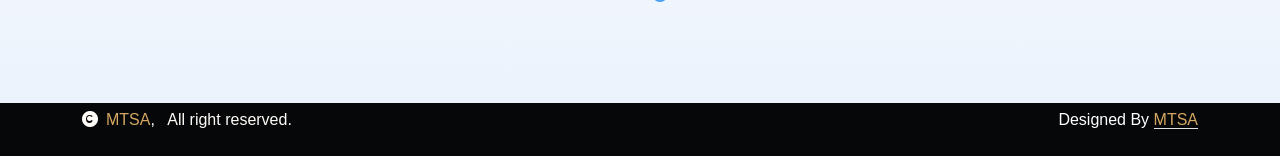
==== commit d7a5e388: "updated pages" ====
--- a/index.html
+++ b/index.html
@@ -228,7 +228,7 @@
                             <i class="fas fa-share text-primary me-2"></i> API development
                         </div>
                     </div>
-                    <a href="" class="btn btn-primary py-3 px-5 rounded-pill">About Us<i
+                    <a href="" class="btn btn-primary py-3 px-5 rounded-pill animation-btn">About Us<i
                             class="fas fa-arrow-right ps-2"></i></a>
                 </div>
             </div>
@@ -246,22 +246,22 @@
                         <div class="col-sm-4 wow bounceInUp" data-wow-delay="0.3s">
                             <div class="faqt-item bg-primary rounded p-4 text-center">
                                 <i class="fas fa-users fa-4x mb-4 text-white"></i>
-                                <h1 class="display-4 fw-bold" data-toggle="counter-up">7000</h1>
-                                <p class="text-dark text-uppercase fw-bold mb-0">Happy Customers</p>
+                                <h1 class="display-4 fw-bold text-color" data-toggle="counter-up">7000</h1>
+                                <p class="text-uppercase fw-bold mb-0 text-color">Happy Customers</p>
                             </div>
                         </div>
                         <div class="col-sm-4 wow bounceInUp" data-wow-delay="0.5s">
                             <div class="faqt-item bg-primary rounded p-4 text-center">
                                 <i class="fas fa-users-cog fa-4x mb-4 text-white"></i>
-                                <h1 class="display-4 fw-bold" data-toggle="counter-up">80</h1>
-                                <p class="text-dark text-uppercase fw-bold mb-0">Projects Solutions</p>
+                                <h1 class="display-4 fw-bold text-color" data-toggle="counter-up">80</h1>
+                                <p class="text-uppercase fw-bold mb-0 text-color">Projects Solutions</p>
                             </div>
                         </div>
                         <div class="col-sm-4 wow bounceInUp" data-wow-delay="0.7s">
                             <div class="faqt-item bg-primary rounded p-4 text-center">
                                 <i class="fas fa-check fa-4x mb-4 text-white"></i>
-                                <h1 class="display-4 fw-bold" data-toggle="counter-up">35</h1>
-                                <p class="text-dark text-uppercase fw-bold mb-0">Technologies (Skills)</p>
+                                <h1 class="display-4 fw-bold text-color" data-toggle="counter-up">35</h1>
+                                <p class="text-uppercase fw-bold mb-0 text-color">Technologies (Skills)</p>
                             </div>
                         </div>
                     </div>
@@ -1449,6 +1449,14 @@
                         </div>
                     </div>
                 </div>
+
+
+                <div class="button-container">
+                    <a href="team.html"
+                        class="btn btn-primary border-0 rounded-pill py-3 px-4 px-md-5 me-4 animated bounceInLeft animation-btn" style="margin-top: 30px;">
+                        See More</a>
+                </div>
+
             </div>
         </div>
     </div>
--- a/css/style.css
+++ b/css/style.css
@@ -15,12 +15,19 @@
  }
 /*** Spinner End ***/
 
+.text-color
+{
+    color: white;
+}
+
+
 .back-to-top {
     position: fixed;
     right: 30px;
     bottom: 30px;
     z-index: 99;
 }
+
 
 h1, h2, h3, .h1, .h2, .h3 {
     font-weight: 400 !important;
